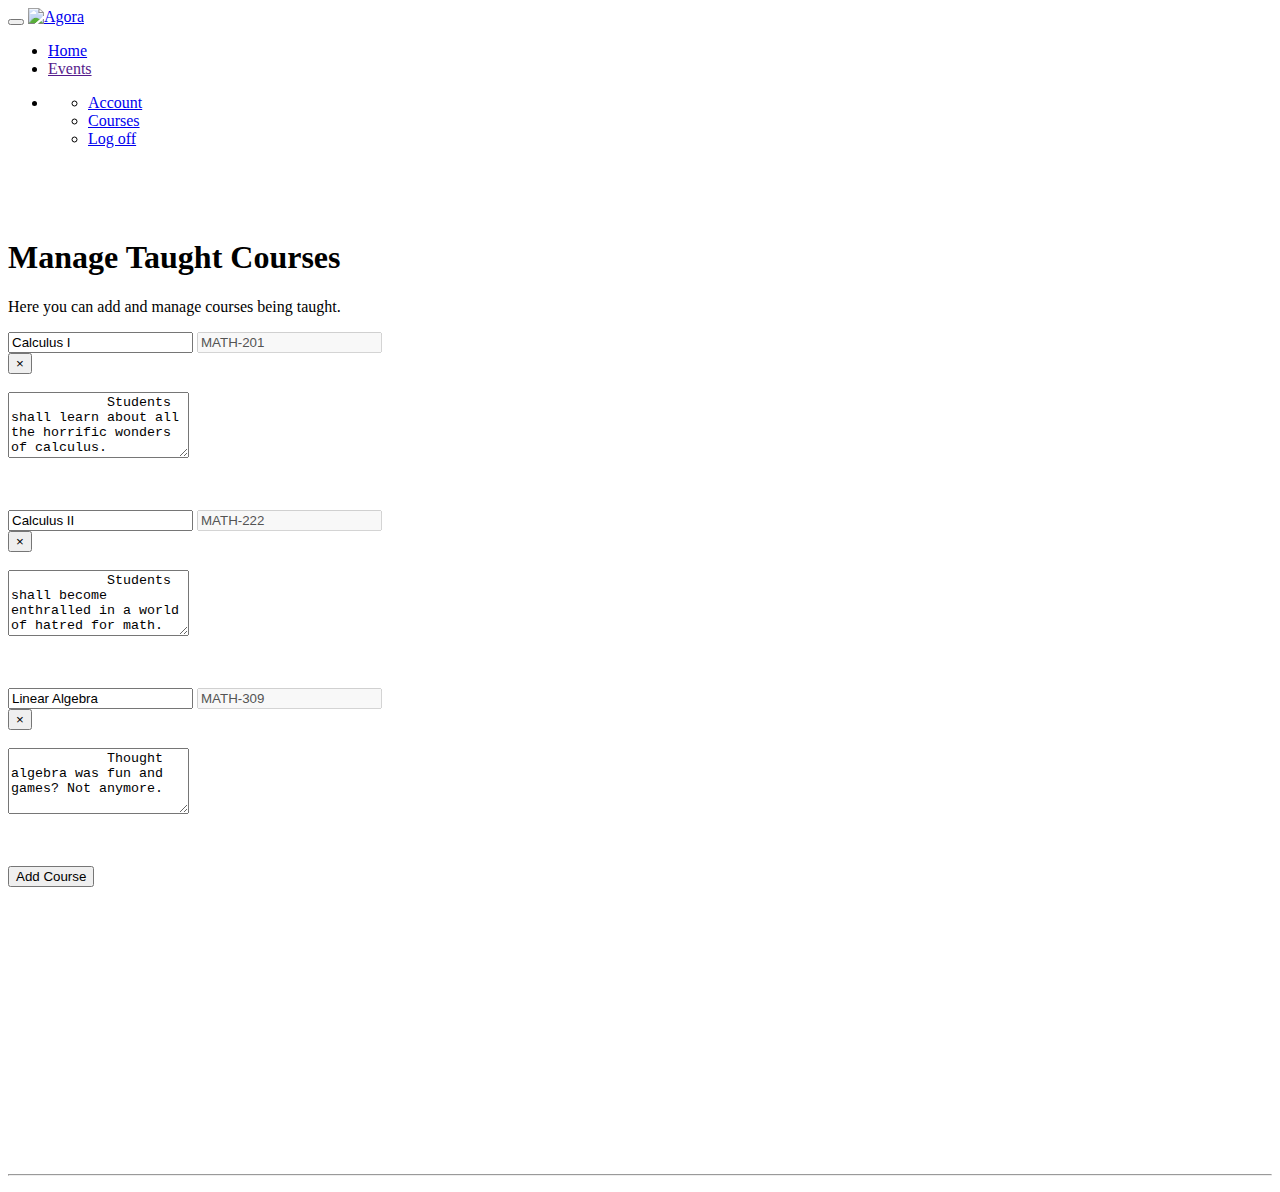
==== src/create-assignment.html @ 6e7a8fca "Added a page and changed some redirects" ====
<!DOCTYPE html>
<html lang="en" manifest="cache.manifest">
    <head>
        <meta charset="utf-8">
        <title>Eager Academy | Manage Taught Courses</title>
        <meta name="viewport" content="width=device-width, initial-scale=1.0">
        <link rel="shortcut icon" href="img/title_logo.png" type="image/x-icon">
        <link href="css/_layout.css" rel="stylesheet"/>

    </head>
    <body>
        <div class="navbar navbar-default navbar-fixed-top">
          <div class="container-fluid">
            <div class="navbar-header">
              <button type="button" class="navbar-toggle" data-toggle="collapse" data-target=".navbar-collapse">
                <span class="icon-bar"></span>
                <span class="icon-bar"></span>
                <span class="icon-bar"></span>
              </button>
              <a class="navbar-brand" href="index.html"><img src="img/EA_Logo.jpg" alt="Agora" style="margin-top: -8px; max-height: 160%"/></a>
            </div>
            <div class="navbar-collapse collapse" >
              <ul id="topnavsection" class="nav navbar-nav">
                   <li id="navImport"><a href="teacher-home.html">Home</a></li>
                   <li id="navOrder"><a href="">Events</a></li>
                   <!--
                        TODO: Remove comments when contact page is done
                        <li id="navOrder"><a href="/">Contact</a></li>
                   -->
              </ul>
              <ul class="nav navbar-nav navbar-right">
                    <li class="dropdown" style="z-index: 10">
                        <a href="#" class="dropdown-toggle" data-toggle="dropdown"><span class="glyphicon glyphicon-cog" /><b class="caret"></b></a>
                        <ul class="dropdown-menu" style="z-index: 10">
                            <li class = "main-nav-link"><a href="teacher-edit-info.html">Account</a></li>
                            <li class = "main-nav-link"><a href="create-course.html">Courses</a></li>

                            <li class = "main-nav-link">
<form action="/Account/LogOff" id="logoutForm" method="post"><input name="__RequestVerificationToken" type="hidden" value="8Z2kOh0R0gFDHCk6X4Al5dKGqpZcuBkKvWhvJWmH9p8VNojZ1TytuQ5IaldoRN309V4i8SCfYJAvnlukRyceFfv_tfCMX9oESuA4Zz8_Md0lrVkACgU_YDyYq8VRSlDWQgccVlabnpZnsYs7icd9dJFfQu5EQW7pD1sqranDisk1" />                                    <a class="logout" href="login.html">Log off</a>
</form>                           </li>
                        </ul>
                    </li>
              </ul>

            </div><!--/.nav-collapse -->
          </div>
        </div>



<!--div class="navbar navbar-inverse navbar-fixed-top" style="top:45px; z-index: 1" >
  <div class="container" style="padding-left: 80px;">
      <div class="navbar-header">
      </div>
      <div class="navbar-collapse collapse">
        <ul id="auxnavsection" class="nav navbar-nav">
          <li id="navInfo"><a href="manage_info.html">Account</a></li>
          <li id="navStores"><a href="import_store.html">Restaurants</a></li>
        </ul>
      </div>
  </div>
</div-->
<br /><br /><br />




        <div class="container">








    <div class="row text-header">
        <div class="col-lg-4">
            <h1>Manage Taught Courses</h1>
        </div>
        <div class="col-lg-8">
         <!--   <div class="alert alert-dismissable alert-info"> -->
          <p>  Here you can add and manage courses being taught.</p>
           <!--    </div> -->
        </div>
    </div>

    <div class="row">


    <div id="divStoreEdit" class="col-lg-6" >
      <input id="StoreKey" name="StoreKey" type="hidden" value="af3ed0ad8cf6" />
      <div class="well">
        <div class="row">
          <div class="col-lg-8">
            <span>
                <!-- <label for="Name_Name">Name</label> -->
                <input class="form-control" data-val="true" data-val-required="The Name field is required." id="CourseName" name="Course Name" placeholder="CourseName" type="text" value="Calculus I" />
                <input class="form-control" data-val="true" disabled="true" data-val-required="The Course Id is required" id="CourseId" name="CourseId" placeholder="CourseId" type="text" value="MATH-201" />
            </span>
          </div>
            <div class="col-lg-1 col-lg-offset-3">
                <button name="DeleteStore" type="submit" class="close" title="Delete" style="color: #000000">×</button>
            </div>
        </div>
            <br />
        <div class="row">
          <div class="col-lg-12" style="height: 100px">
            <span>
                <textarea class="form-control" cols="20" id="Description" name="Description" placeholder="Description" rows="4">
            Students shall learn about all the horrific wonders of calculus. </textarea>
            </span>
          </div>
        </div>
            <br />
        </div>
    </div>
    

    
    <div id="divStoreEdit" class="col-lg-6" >
      <input id="StoreKey" name="StoreKey" type="hidden" value="54453c9c5050" />
      <div class="well">
        <div class="row">
          <div class="col-lg-8">
            <span>
                <!-- <label for="Name_Name">Name</label> -->
                <input class="form-control" data-val="true" data-val-required="The Name field is required." id="CourseName" name="Course Name" placeholder="CourseName" type="text" value="Calculus II" />
                <input class="form-control" data-val="true" disabled="true" data-val-required="The Course Id is required." id="CourseId" name="CourseId" placeholder="CourseId" type="text" value="MATH-222" />
            </span>
          </div>
          <div class="col-lg-1 col-lg-offset-3">
              <button name="DeleteStore" type="submit" class="close" title="Delete" style="color: #000000">×</button>
          </div>
        </div>
            <br />
        <div class="row">
          <div class="col-lg-12" style="height: 100px">
            <span>
                <textarea class="form-control" cols="20" id="Description" name="Description" placeholder="Description" rows="4">
            Students shall become enthralled in a world of hatred for math.</textarea>
            </span>
          </div>
        </div>
            <br />
        </div>
    </div>

          
           </div>
            <div class="row">


    <div id="divStoreEdit" class="col-lg-6" >
      <input id="StoreKey" name="StoreKey" type="hidden" value="66244d499503" />
      <div class="well">
        <div class="row">
          <div class="col-lg-8">
            <span>
                <!-- <label for="Name_Name">Name</label> -->
                <input class="form-control" data-val="true" data-val-required="The Name field is required." id="CourseName" name="CourseName" placeholder="Course Name" type="text" value="Linear Algebra" />
                <input class="form-control" data-val="true" disabled="true" data-val-required="The Course Id is required." id="CourseId" name="CourseId" placeholder="CourseId" type="text" value="MATH-309" />
            </span>
          </div>
          <div class="col-lg-1 col-lg-offset-3">
              <button name="DeleteStore" type="submit" class="close" title="Delete" style="color: #000000">×</button>
          </div>
        </div>
            <br />
        <div class="row">
          <div class="col-lg-12" style="height: 100px">
            <span>
                <textarea class="form-control" cols="20" id="Description" name="Description" placeholder="Description" rows="4">
            Thought algebra was fun and games? Not anymore.</textarea>
            </span>
          </div>
        </div>
          <br />
        </div>
    </div>
    </div>
    
    
        <div class="row">
          <div class="col-lg-6" style="height: 300px">
<!--form action="_import_new_static.html" method="post"-->
            <input data-val="true" data-val-required="The Boolean field is required." id="HideHelp" name="HideHelp" type="hidden" value="false" />
              <a class="btn btn-primary" href=""><input id="btnAddStore" type="submit" class="btn btn-primary" value="Add Course" /></a>
<!--/form-->
          </div>
        </div>

            <hr>
            <footer>
                <p></p>
            </footer>

        </div>

         <script src="js/nav_cog.js"></script>
         <script src="js/_nav.js"></script>


        <script type="text/javascript">
            // Update the navigation bar(s) based on route
            $(document).ready(function () {
                var controllerName = 'Business';
                var actionName = 'ManageStores';
                updateNavBars(controllerName, actionName);

                $('.validation-summary-errors').addClass('alert alert-dismissable alert-danger');
                if (!$(".validation-summary-errors").has("button").length) {
                    $('.validation-summary-errors').prepend('<button type="button" class="close" data-dismiss="alert">×</button>');
                }
            });

            $("form").each(function () {
                var $this = $(this);
                $this.submit(function () {
                    // If invalid change the validation summary to bootstrap style
                    if (!$this.valid()) {
                        $('.validation-summary-errors').addClass('alert alert-dismissable alert-danger');
                        if (!$(".validation-summary-errors").has("button").length) {
                            $('.validation-summary-errors').prepend('<button type="button" class="close" data-dismiss="alert">×</button>');
                        }
                        window.scrollTo(0, 0);
                        return false;
                    }
                });
            });


        </script>

    <script type="text/javascript">

    var STORES = [["Aladdin's Natural Eatery","Aladdin's Natural Eatery uses only the freshest and finest ingredients in the preparation of our dishes. ","af3ed0ad8cf6"],
                  ["Carrabba's Italian Grill","Carrabba's Italian Grill provides a diverse menu of Italian cuisine in a lovely family setting.","54453c9c5050"],
                  ["Olive Garden","Italian cuisine presented in a casual atmosphere.","66244d499503"],
                  ["Outback Steakhouse","Australian-themed American casual dinning.","055a4ef1ca4e"]
                  ];

        function updateStoreName(storeKey,name){
          var action = $('#divStoreEdit').text();

          for(var i=0;i<STORES.length;i++){
            if(STORES[i][2] == storeKey){
              STORES[i][0] = name;
            }
          }
        }
        /*ONLINE
        function updateStoreName(storeKey, name) {
            var action = '/Business/UpdateStoreName';
            var data = {storeKey: storeKey, name: name};
            $.ajax({
                url: action,
                type: 'POST',
                data: JSON.stringify(data),
                contentType: 'application/json; charset=utf-8',
                dataType: 'json'
            });
        }*/

        function updateStoreDescription(storeKey, description) {
            var action = '/Business/UpdateStoreDescription';
            var data = { storeKey: storeKey, description: description };
            $.ajax({
                url: action,
                type: 'POST',
                data: JSON.stringify(data),
                contentType: 'application/json; charset=utf-8',
                dataType: 'json'
            });
        }

        function updateVendorClickHandler(link) {
            var storeKey = link.parents('div[id=divStoreEdit]').children('input[id=StoreKey]').val();
            var vendorKey = link.prev().val();
            var newStatus = !(link.hasClass('active'));
            updateVendorStatus(storeKey, vendorKey, newStatus, link);
        }

        function updateVendorStatus(storeKey, vendorKey, status, vendorLink) {
            var action = '/Business/UpdateVendorStatus';
            var data = { storeKey: storeKey, vendorKey: vendorKey, active: status };
            $.ajax({
                url: action,
                type: 'POST',
                data: JSON.stringify(data),
                contentType: 'application/json; charset=utf-8',
                dataType: 'json',
                success: function (result) {
                    // Update the highlighting to reflect enabled/disabled
                    if (result.success) {
                        if (status) {
                            vendorLink.addClass('active');
                        }
                        else {
                            vendorLink.removeClass('active');
                        }
                    }
                }
            });
        }

        function addVendorToStore(storeKey, vendorKey, vendorName, addSelect, storeVendors) {
            var action = '/Business/AddVendorToStore';
            var data = { storeKey: storeKey, vendorKey: vendorKey };
            $.ajax({
                url: action,
                type: 'POST',
                data: JSON.stringify(data),
                contentType: 'application/json; charset=utf-8',
                dataType: 'json',
                success: function (result) {
                    if (result.success) {
                        //  Add the vendor to the list of vendors and set it to active.
                        var hiddenVendorID = $("<input type='hidden' value='" + vendorKey + "' name='VendorKey' />");
                        var vendorActiveLink = $("<a href='javascript:;' class='list-group-item active' name='ActivateVendor'>" + vendorName + "</a>");
                        storeVendors.append(hiddenVendorID);
                        vendorActiveLink.click(function () {
                            updateVendorClickHandler($(this));
                        }).appendTo(storeVendors);

                        // Remove the vendor from add and set index to default
                        addSelect.find("option[value=" + vendorKey + "]").remove();
                        addSelect.val('');
                    }
                }
            });
        }

        //CREAT DELETE STORE FX
        function deleteStore(storeKey) {
            var action = '/Business/DeleteStore';
            var data = { storeKey: storeKey };
            $.post(action, data, function () {
                var url = window.location.href;
                if(hideHelp && url.indexOf("?hideHelp") == -1)
                {
                    url += '?hideHelp=true';
                }
                window.location.href = url;
                // location.reload();
            });
        }

        var hideHelp = false;
        $(document).ready(function () {
            // Initialize the handlers
            $('input[name=Name]').change(function () {
                var input = $(this);
                var storeKey = input.parents('div[id=divStoreEdit]').children('input[id=StoreKey]').val();
                var newName = input.val();
                if (/^\s*$/.test(newName)) {
                    // Contains only whitespace indicate error
                    input.parent('span').addClass('has-error');
                    input.attr('placeholder', 'Store Name (required)');
                }
                else {
                    // Contains a value, so update it
                    updateStoreName(storeKey, newName);
                    input.attr('placeholder', 'Store Name');
                }
            });

            $('textarea[name=Description]').change(function () {
                var storeKey = $(this).parents('div[id=divStoreEdit]').children('input[id=StoreKey]').val();
                var newDescription = $(this).val();
                updateStoreDescription(storeKey, newDescription);
            });

            $('a[name=ActivateVendor]').click(function () {
                updateVendorClickHandler($(this));
            });
            /*
            $('select[name=VendorAdd]').change(function () {
                var vendorKey = $(this).val();
                if (vendorKey != '') {
                    var vendorName = $(this).children("option:selected").text();
                    var storeInfo = $(this).parents('div[id=divStoreEdit]');
                    var storeKey = storeInfo.children('input[id=StoreKey]').val();
                    var storeVendorsGroup = storeInfo.find('.list-group');
                    addVendorToStore(storeKey, vendorKey, vendorName, $(this), storeVendorsGroup);
                }
            });*/


            $('button[name=DeleteStore]').click(function () {
                var storeInfo = $(this).parents('div[id=divStoreEdit]');
                var storeKey = storeInfo.children('input[id=StoreKey]').val();
                var storeName = storeInfo.find('input[name=Name]').val();
                bootbox.confirm("Are you sure you want to delete " + storeName + "? This action"
                                 + " cannot be reversed and will remove all pricing information uploaded"
                                 + " to this store.",
                    function (result) {
                        if (result) {
                            deleteStore(storeKey);
                        }
                });
            });

            $('#btnHideHelp').click(function () {
                hideHelp = true;
                $('input[name=HideHelp]').val(true);
            });

            $('#btnAddStore').click(function() {


            })
        });
    </script>


    </body>
</html>
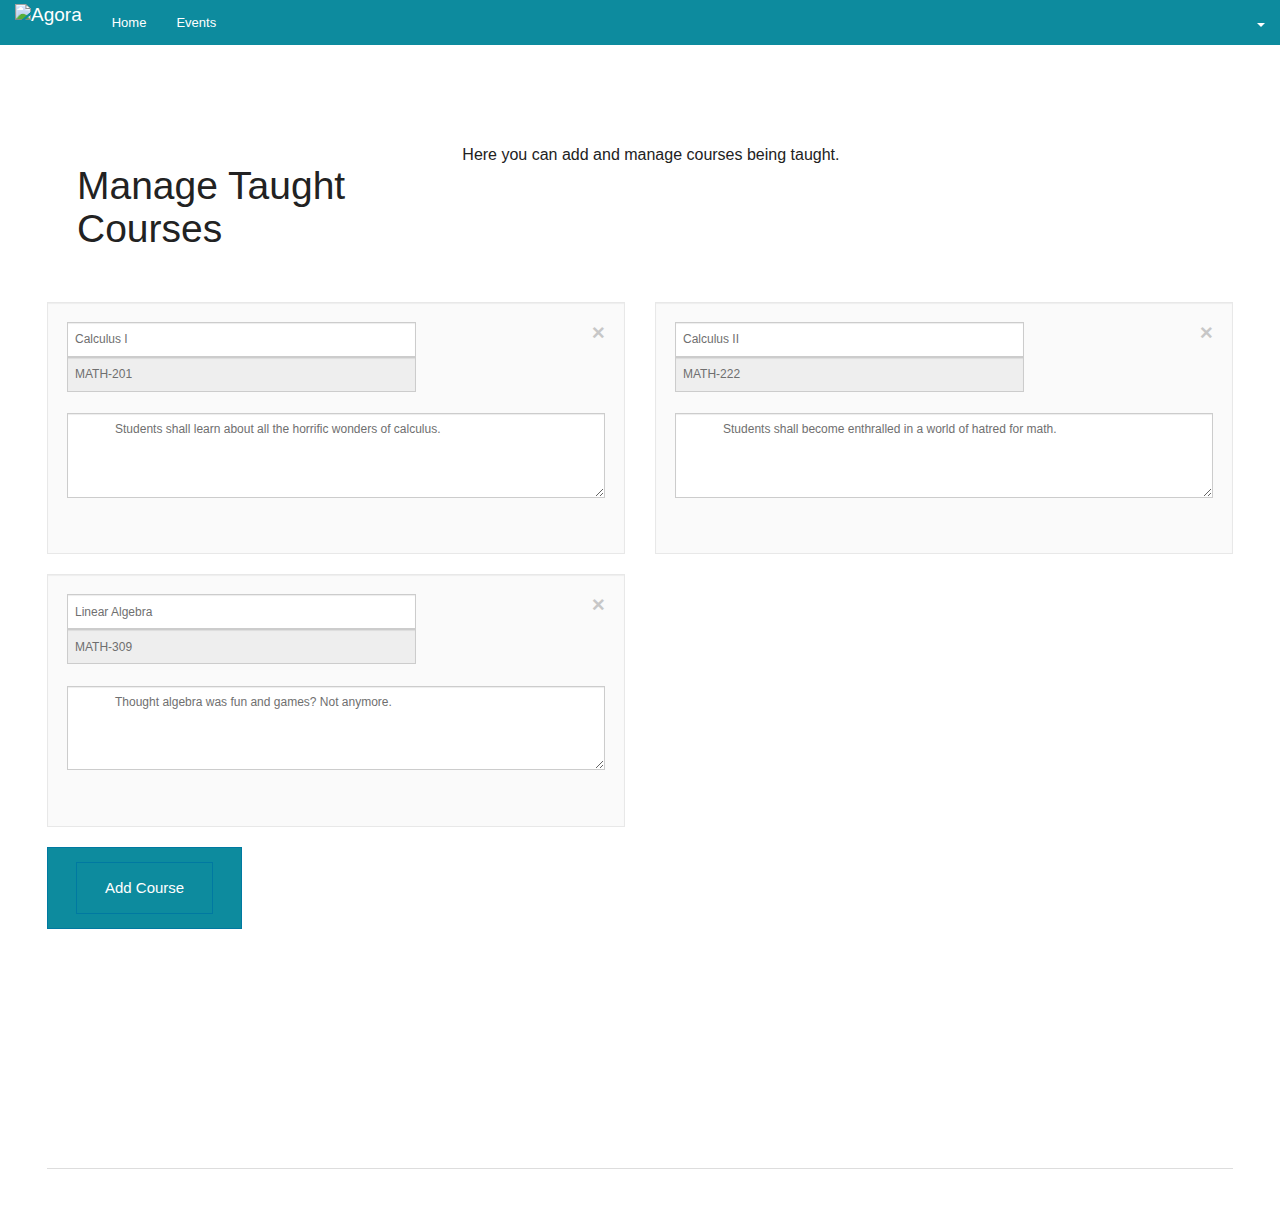
==== commit 7a493dfb: "Student - Add a Class/Course" ====
--- a/src/create-assignment.html
+++ b/src/create-assignment.html
@@ -17,7 +17,8 @@
                 <span class="icon-bar"></span>
                 <span class="icon-bar"></span>
               </button>
-              <a class="navbar-brand" href="index.html"><img src="img/EA_Logo.jpg" alt="Agora" style="margin-top: -8px; max-height: 160%"/></a>
+                <a class="navbar-brand" href="index.html"><img src="img/EA_Logo.png" alt="Agora"
+                                                               style="margin-top: -8px; max-height: 160%"/></a>
             </div>
             <div class="navbar-collapse collapse" >
               <ul id="topnavsection" class="nav navbar-nav">
--- a/src/css/_layout.css
+++ b/src/css/_layout.css
@@ -0,0 +1,13818 @@
+/* Minification failed. Returning unminified contents.
+(6,1): run-time error CSS1019: Unexpected token, found '@import'
+(6,9): run-time error CSS1019: Unexpected token, found 'url("//fonts.googleapis.com/css?family=Open+Sans:300italic,400italic,700italic,400,300,700")'
+(6,101): run-time error CSS1019: Unexpected token, found ';'
+(12,73315): run-time error CSS1019: Unexpected token, found '@-webkit-keyframes'
+(12,73359): run-time error CSS1035: Expected colon, found '{'
+(12,73415): run-time error CSS1019: Unexpected token, found '@keyframes'
+(12,73451): run-time error CSS1035: Expected colon, found '{'
+ */
+/*!
+ * Bootstrap v3.3.2 (http://getbootstrap.com)
+ * Copyright 2011-2015 Twitter, Inc.
+ * Licensed under MIT (https://github.com/twbs/bootstrap/blob/master/LICENSE)
+ *//*! normalize.css v3.0.2 | MIT License | git.io/normalize */
+html {
+    font-family: sans-serif;
+    -webkit-text-size-adjust: 100%;
+    -ms-text-size-adjust: 100%
+}
+
+body {
+    margin: 0
+}
+
+article, aside, details, figcaption, figure, footer, header, hgroup, main, menu, nav, section, summary {
+    display: block
+}
+
+audio, canvas, progress, video {
+    display: inline-block;
+    vertical-align: baseline
+}
+
+audio:not([controls]) {
+    display: none;
+    height: 0
+}
+
+[hidden], template {
+    display: none
+}
+
+a {
+    background-color: transparent
+}
+
+a:active, a:hover {
+    outline: 0
+}
+
+abbr[title] {
+    border-bottom: 1px dotted
+}
+
+b, strong {
+    font-weight: 700
+}
+
+dfn {
+    font-style: italic
+}
+
+h1 {
+    margin: .67em 0;
+    font-size: 2em
+}
+
+mark {
+    color: #000;
+    background: #ff0
+}
+
+small {
+    font-size: 80%
+}
+
+sub, sup {
+    position: relative;
+    font-size: 75%;
+    line-height: 0;
+    vertical-align: baseline
+}
+
+sup {
+    top: -.5em
+}
+
+sub {
+    bottom: -.25em
+}
+
+img {
+    border: 0
+}
+
+svg:not(:root) {
+    overflow: hidden
+}
+
+figure {
+    margin: 1em 40px
+}
+
+hr {
+    height: 0;
+    -webkit-box-sizing: content-box;
+    -moz-box-sizing: content-box;
+    box-sizing: content-box
+}
+
+pre {
+    overflow: auto
+}
+
+code, kbd, pre, samp {
+    font-family: monospace, monospace;
+    font-size: 1em
+}
+
+button, input, optgroup, select, textarea {
+    margin: 0;
+    font: inherit;
+    color: inherit
+}
+
+button {
+    overflow: visible
+}
+
+button, select {
+    text-transform: none
+}
+
+button, html input[type=button], input[type=reset], input[type=submit] {
+    -webkit-appearance: button;
+    cursor: pointer
+}
+
+button[disabled], html input[disabled] {
+    cursor: default
+}
+
+button::-moz-focus-inner, input::-moz-focus-inner {
+    padding: 0;
+    border: 0
+}
+
+input {
+    line-height: normal
+}
+
+input[type=checkbox], input[type=radio] {
+    -webkit-box-sizing: border-box;
+    -moz-box-sizing: border-box;
+    box-sizing: border-box;
+    padding: 0
+}
+
+input[type=number]::-webkit-inner-spin-button, input[type=number]::-webkit-outer-spin-button {
+    height: auto
+}
+
+input[type=search] {
+    -webkit-box-sizing: content-box;
+    -moz-box-sizing: content-box;
+    box-sizing: content-box;
+    -webkit-appearance: textfield
+}
+
+input[type=search]::-webkit-search-cancel-button, input[type=search]::-webkit-search-decoration {
+    -webkit-appearance: none
+}
+
+fieldset {
+    padding: .35em .625em .75em;
+    margin: 0 2px;
+    border: 1px solid silver
+}
+
+legend {
+    padding: 0;
+    border: 0
+}
+
+textarea {
+    overflow: auto
+}
+
+optgroup {
+    font-weight: 700
+}
+
+table {
+    border-spacing: 0;
+    border-collapse: collapse
+}
+
+td, th {
+    padding: 0
+}
+
+/*! Source: https://github.com/h5bp/html5-boilerplate/blob/master/src/css/main.css */
+@media print {
+    *, :after, :before {
+        color: #000 !important;
+        text-shadow: none !important;
+        background: 0 0 !important;
+        -webkit-box-shadow: none !important;
+        box-shadow: none !important
+    }
+
+    a, a:visited {
+        text-decoration: underline
+    }
+
+    a[href]:after {
+        content: " (" attr(href) ")"
+    }
+
+    abbr[title]:after {
+        content: " (" attr(title) ")"
+    }
+
+    a[href^="javascript:"]:after, a[href^="#"]:after {
+        content: ""
+    }
+
+    blockquote, pre {
+        border: 1px solid #999;
+        page-break-inside: avoid
+    }
+
+    thead {
+        display: table-header-group
+    }
+
+    img, tr {
+        page-break-inside: avoid
+    }
+
+    img {
+        max-width: 100% !important
+    }
+
+    h2, h3, p {
+        orphans: 3;
+        widows: 3
+    }
+
+    h2, h3 {
+        page-break-after: avoid
+    }
+
+    select {
+        background: #fff !important
+    }
+
+    .navbar {
+        display: none
+    }
+
+    .btn > .caret, .dropup > .btn > .caret {
+        border-top-color: #000 !important
+    }
+
+    .label {
+        border: 1px solid #000
+    }
+
+    .table {
+        border-collapse: collapse !important
+    }
+
+    .table td, .table th {
+        background-color: #fff !important
+    }
+
+    .table-bordered td, .table-bordered th {
+        border: 1px solid #ddd !important
+    }
+}
+
+@font-face {
+    font-family: 'Glyphicons Halflings';
+    src: url(../fonts/glyphicons-halflings-regular.eot);
+    src: url(../fonts/glyphicons-halflings-regular.eot?#iefix) format('embedded-opentype'), url(../fonts/glyphicons-halflings-regular.woff2) format('woff2'), url(../fonts/glyphicons-halflings-regular.woff) format('woff'), url(../fonts/glyphicons-halflings-regular.ttf) format('truetype'), url(../fonts/glyphicons-halflings-regular.svg#glyphicons_halflingsregular) format('svg')
+}
+
+.glyphicon {
+    position: relative;
+    top: 1px;
+    display: inline-block;
+    font-family: 'Glyphicons Halflings';
+    font-style: normal;
+    font-weight: 400;
+    line-height: 1;
+    -webkit-font-smoothing: antialiased;
+    -moz-osx-font-smoothing: grayscale
+}
+
+.glyphicon-asterisk:before {
+    content: "\2a"
+}
+
+.glyphicon-plus:before {
+    content: "\2b"
+}
+
+.glyphicon-eur:before, .glyphicon-euro:before {
+    content: "\20ac"
+}
+
+.glyphicon-minus:before {
+    content: "\2212"
+}
+
+.glyphicon-cloud:before {
+    content: "\2601"
+}
+
+.glyphicon-envelope:before {
+    content: "\2709"
+}
+
+.glyphicon-pencil:before {
+    content: "\270f"
+}
+
+.glyphicon-glass:before {
+    content: "\e001"
+}
+
+.glyphicon-music:before {
+    content: "\e002"
+}
+
+.glyphicon-search:before {
+    content: "\e003"
+}
+
+.glyphicon-heart:before {
+    content: "\e005"
+}
+
+.glyphicon-star:before {
+    content: "\e006"
+}
+
+.glyphicon-star-empty:before {
+    content: "\e007"
+}
+
+.glyphicon-user:before {
+    content: "\e008"
+}
+
+.glyphicon-film:before {
+    content: "\e009"
+}
+
+.glyphicon-th-large:before {
+    content: "\e010"
+}
+
+.glyphicon-th:before {
+    content: "\e011"
+}
+
+.glyphicon-th-list:before {
+    content: "\e012"
+}
+
+.glyphicon-ok:before {
+    content: "\e013"
+}
+
+.glyphicon-remove:before {
+    content: "\e014"
+}
+
+.glyphicon-zoom-in:before {
+    content: "\e015"
+}
+
+.glyphicon-zoom-out:before {
+    content: "\e016"
+}
+
+.glyphicon-off:before {
+    content: "\e017"
+}
+
+.glyphicon-signal:before {
+    content: "\e018"
+}
+
+.glyphicon-cog:before {
+    content: "\e019"
+}
+
+.glyphicon-trash:before {
+    content: "\e020"
+}
+
+.glyphicon-home:before {
+    content: "\e021"
+}
+
+.glyphicon-file:before {
+    content: "\e022"
+}
+
+.glyphicon-time:before {
+    content: "\e023"
+}
+
+.glyphicon-road:before {
+    content: "\e024"
+}
+
+.glyphicon-download-alt:before {
+    content: "\e025"
+}
+
+.glyphicon-download:before {
+    content: "\e026"
+}
+
+.glyphicon-upload:before {
+    content: "\e027"
+}
+
+.glyphicon-inbox:before {
+    content: "\e028"
+}
+
+.glyphicon-play-circle:before {
+    content: "\e029"
+}
+
+.glyphicon-repeat:before {
+    content: "\e030"
+}
+
+.glyphicon-refresh:before {
+    content: "\e031"
+}
+
+.glyphicon-list-alt:before {
+    content: "\e032"
+}
+
+.glyphicon-lock:before {
+    content: "\e033"
+}
+
+.glyphicon-flag:before {
+    content: "\e034"
+}
+
+.glyphicon-headphones:before {
+    content: "\e035"
+}
+
+.glyphicon-volume-off:before {
+    content: "\e036"
+}
+
+.glyphicon-volume-down:before {
+    content: "\e037"
+}
+
+.glyphicon-volume-up:before {
+    content: "\e038"
+}
+
+.glyphicon-qrcode:before {
+    content: "\e039"
+}
+
+.glyphicon-barcode:before {
+    content: "\e040"
+}
+
+.glyphicon-tag:before {
+    content: "\e041"
+}
+
+.glyphicon-tags:before {
+    content: "\e042"
+}
+
+.glyphicon-book:before {
+    content: "\e043"
+}
+
+.glyphicon-bookmark:before {
+    content: "\e044"
+}
+
+.glyphicon-print:before {
+    content: "\e045"
+}
+
+.glyphicon-camera:before {
+    content: "\e046"
+}
+
+.glyphicon-font:before {
+    content: "\e047"
+}
+
+.glyphicon-bold:before {
+    content: "\e048"
+}
+
+.glyphicon-italic:before {
+    content: "\e049"
+}
+
+.glyphicon-text-height:before {
+    content: "\e050"
+}
+
+.glyphicon-text-width:before {
+    content: "\e051"
+}
+
+.glyphicon-align-left:before {
+    content: "\e052"
+}
+
+.glyphicon-align-center:before {
+    content: "\e053"
+}
+
+.glyphicon-align-right:before {
+    content: "\e054"
+}
+
+.glyphicon-align-justify:before {
+    content: "\e055"
+}
+
+.glyphicon-list:before {
+    content: "\e056"
+}
+
+.glyphicon-indent-left:before {
+    content: "\e057"
+}
+
+.glyphicon-indent-right:before {
+    content: "\e058"
+}
+
+.glyphicon-facetime-video:before {
+    content: "\e059"
+}
+
+.glyphicon-picture:before {
+    content: "\e060"
+}
+
+.glyphicon-map-marker:before {
+    content: "\e062"
+}
+
+.glyphicon-adjust:before {
+    content: "\e063"
+}
+
+.glyphicon-tint:before {
+    content: "\e064"
+}
+
+.glyphicon-edit:before {
+    content: "\e065"
+}
+
+.glyphicon-share:before {
+    content: "\e066"
+}
+
+.glyphicon-check:before {
+    content: "\e067"
+}
+
+.glyphicon-move:before {
+    content: "\e068"
+}
+
+.glyphicon-step-backward:before {
+    content: "\e069"
+}
+
+.glyphicon-fast-backward:before {
+    content: "\e070"
+}
+
+.glyphicon-backward:before {
+    content: "\e071"
+}
+
+.glyphicon-play:before {
+    content: "\e072"
+}
+
+.glyphicon-pause:before {
+    content: "\e073"
+}
+
+.glyphicon-stop:before {
+    content: "\e074"
+}
+
+.glyphicon-forward:before {
+    content: "\e075"
+}
+
+.glyphicon-fast-forward:before {
+    content: "\e076"
+}
+
+.glyphicon-step-forward:before {
+    content: "\e077"
+}
+
+.glyphicon-eject:before {
+    content: "\e078"
+}
+
+.glyphicon-chevron-left:before {
+    content: "\e079"
+}
+
+.glyphicon-chevron-right:before {
+    content: "\e080"
+}
+
+.glyphicon-plus-sign:before {
+    content: "\e081"
+}
+
+.glyphicon-minus-sign:before {
+    content: "\e082"
+}
+
+.glyphicon-remove-sign:before {
+    content: "\e083"
+}
+
+.glyphicon-ok-sign:before {
+    content: "\e084"
+}
+
+.glyphicon-question-sign:before {
+    content: "\e085"
+}
+
+.glyphicon-info-sign:before {
+    content: "\e086"
+}
+
+.glyphicon-screenshot:before {
+    content: "\e087"
+}
+
+.glyphicon-remove-circle:before {
+    content: "\e088"
+}
+
+.glyphicon-ok-circle:before {
+    content: "\e089"
+}
+
+.glyphicon-ban-circle:before {
+    content: "\e090"
+}
+
+.glyphicon-arrow-left:before {
+    content: "\e091"
+}
+
+.glyphicon-arrow-right:before {
+    content: "\e092"
+}
+
+.glyphicon-arrow-up:before {
+    content: "\e093"
+}
+
+.glyphicon-arrow-down:before {
+    content: "\e094"
+}
+
+.glyphicon-share-alt:before {
+    content: "\e095"
+}
+
+.glyphicon-resize-full:before {
+    content: "\e096"
+}
+
+.glyphicon-resize-small:before {
+    content: "\e097"
+}
+
+.glyphicon-exclamation-sign:before {
+    content: "\e101"
+}
+
+.glyphicon-gift:before {
+    content: "\e102"
+}
+
+.glyphicon-leaf:before {
+    content: "\e103"
+}
+
+.glyphicon-fire:before {
+    content: "\e104"
+}
+
+.glyphicon-eye-open:before {
+    content: "\e105"
+}
+
+.glyphicon-eye-close:before {
+    content: "\e106"
+}
+
+.glyphicon-warning-sign:before {
+    content: "\e107"
+}
+
+.glyphicon-plane:before {
+    content: "\e108"
+}
+
+.glyphicon-calendar:before {
+    content: "\e109"
+}
+
+.glyphicon-random:before {
+    content: "\e110"
+}
+
+.glyphicon-comment:before {
+    content: "\e111"
+}
+
+.glyphicon-magnet:before {
+    content: "\e112"
+}
+
+.glyphicon-chevron-up:before {
+    content: "\e113"
+}
+
+.glyphicon-chevron-down:before {
+    content: "\e114"
+}
+
+.glyphicon-retweet:before {
+    content: "\e115"
+}
+
+.glyphicon-shopping-cart:before {
+    content: "\e116"
+}
+
+.glyphicon-folder-close:before {
+    content: "\e117"
+}
+
+.glyphicon-folder-open:before {
+    content: "\e118"
+}
+
+.glyphicon-resize-vertical:before {
+    content: "\e119"
+}
+
+.glyphicon-resize-horizontal:before {
+    content: "\e120"
+}
+
+.glyphicon-hdd:before {
+    content: "\e121"
+}
+
+.glyphicon-bullhorn:before {
+    content: "\e122"
+}
+
+.glyphicon-bell:before {
+    content: "\e123"
+}
+
+.glyphicon-certificate:before {
+    content: "\e124"
+}
+
+.glyphicon-thumbs-up:before {
+    content: "\e125"
+}
+
+.glyphicon-thumbs-down:before {
+    content: "\e126"
+}
+
+.glyphicon-hand-right:before {
+    content: "\e127"
+}
+
+.glyphicon-hand-left:before {
+    content: "\e128"
+}
+
+.glyphicon-hand-up:before {
+    content: "\e129"
+}
+
+.glyphicon-hand-down:before {
+    content: "\e130"
+}
+
+.glyphicon-circle-arrow-right:before {
+    content: "\e131"
+}
+
+.glyphicon-circle-arrow-left:before {
+    content: "\e132"
+}
+
+.glyphicon-circle-arrow-up:before {
+    content: "\e133"
+}
+
+.glyphicon-circle-arrow-down:before {
+    content: "\e134"
+}
+
+.glyphicon-globe:before {
+    content: "\e135"
+}
+
+.glyphicon-wrench:before {
+    content: "\e136"
+}
+
+.glyphicon-tasks:before {
+    content: "\e137"
+}
+
+.glyphicon-filter:before {
+    content: "\e138"
+}
+
+.glyphicon-briefcase:before {
+    content: "\e139"
+}
+
+.glyphicon-fullscreen:before {
+    content: "\e140"
+}
+
+.glyphicon-dashboard:before {
+    content: "\e141"
+}
+
+.glyphicon-paperclip:before {
+    content: "\e142"
+}
+
+.glyphicon-heart-empty:before {
+    content: "\e143"
+}
+
+.glyphicon-link:before {
+    content: "\e144"
+}
+
+.glyphicon-phone:before {
+    content: "\e145"
+}
+
+.glyphicon-pushpin:before {
+    content: "\e146"
+}
+
+.glyphicon-usd:before {
+    content: "\e148"
+}
+
+.glyphicon-gbp:before {
+    content: "\e149"
+}
+
+.glyphicon-sort:before {
+    content: "\e150"
+}
+
+.glyphicon-sort-by-alphabet:before {
+    content: "\e151"
+}
+
+.glyphicon-sort-by-alphabet-alt:before {
+    content: "\e152"
+}
+
+.glyphicon-sort-by-order:before {
+    content: "\e153"
+}
+
+.glyphicon-sort-by-order-alt:before {
+    content: "\e154"
+}
+
+.glyphicon-sort-by-attributes:before {
+    content: "\e155"
+}
+
+.glyphicon-sort-by-attributes-alt:before {
+    content: "\e156"
+}
+
+.glyphicon-unchecked:before {
+    content: "\e157"
+}
+
+.glyphicon-expand:before {
+    content: "\e158"
+}
+
+.glyphicon-collapse-down:before {
+    content: "\e159"
+}
+
+.glyphicon-collapse-up:before {
+    content: "\e160"
+}
+
+.glyphicon-log-in:before {
+    content: "\e161"
+}
+
+.glyphicon-flash:before {
+    content: "\e162"
+}
+
+.glyphicon-log-out:before {
+    content: "\e163"
+}
+
+.glyphicon-new-window:before {
+    content: "\e164"
+}
+
+.glyphicon-record:before {
+    content: "\e165"
+}
+
+.glyphicon-save:before {
+    content: "\e166"
+}
+
+.glyphicon-open:before {
+    content: "\e167"
+}
+
+.glyphicon-saved:before {
+    content: "\e168"
+}
+
+.glyphicon-import:before {
+    content: "\e169"
+}
+
+.glyphicon-export:before {
+    content: "\e170"
+}
+
+.glyphicon-send:before {
+    content: "\e171"
+}
+
+.glyphicon-floppy-disk:before {
+    content: "\e172"
+}
+
+.glyphicon-floppy-saved:before {
+    content: "\e173"
+}
+
+.glyphicon-floppy-remove:before {
+    content: "\e174"
+}
+
+.glyphicon-floppy-save:before {
+    content: "\e175"
+}
+
+.glyphicon-floppy-open:before {
+    content: "\e176"
+}
+
+.glyphicon-credit-card:before {
+    content: "\e177"
+}
+
+.glyphicon-transfer:before {
+    content: "\e178"
+}
+
+.glyphicon-cutlery:before {
+    content: "\e179"
+}
+
+.glyphicon-header:before {
+    content: "\e180"
+}
+
+.glyphicon-compressed:before {
+    content: "\e181"
+}
+
+.glyphicon-earphone:before {
+    content: "\e182"
+}
+
+.glyphicon-phone-alt:before {
+    content: "\e183"
+}
+
+.glyphicon-tower:before {
+    content: "\e184"
+}
+
+.glyphicon-stats:before {
+    content: "\e185"
+}
+
+.glyphicon-sd-video:before {
+    content: "\e186"
+}
+
+.glyphicon-hd-video:before {
+    content: "\e187"
+}
+
+.glyphicon-subtitles:before {
+    content: "\e188"
+}
+
+.glyphicon-sound-stereo:before {
+    content: "\e189"
+}
+
+.glyphicon-sound-dolby:before {
+    content: "\e190"
+}
+
+.glyphicon-sound-5-1:before {
+    content: "\e191"
+}
+
+.glyphicon-sound-6-1:before {
+    content: "\e192"
+}
+
+.glyphicon-sound-7-1:before {
+    content: "\e193"
+}
+
+.glyphicon-copyright-mark:before {
+    content: "\e194"
+}
+
+.glyphicon-registration-mark:before {
+    content: "\e195"
+}
+
+.glyphicon-cloud-download:before {
+    content: "\e197"
+}
+
+.glyphicon-cloud-upload:before {
+    content: "\e198"
+}
+
+.glyphicon-tree-conifer:before {
+    content: "\e199"
+}
+
+.glyphicon-tree-deciduous:before {
+    content: "\e200"
+}
+
+.glyphicon-cd:before {
+    content: "\e201"
+}
+
+.glyphicon-save-file:before {
+    content: "\e202"
+}
+
+.glyphicon-open-file:before {
+    content: "\e203"
+}
+
+.glyphicon-level-up:before {
+    content: "\e204"
+}
+
+.glyphicon-copy:before {
+    content: "\e205"
+}
+
+.glyphicon-paste:before {
+    content: "\e206"
+}
+
+.glyphicon-alert:before {
+    content: "\e209"
+}
+
+.glyphicon-equalizer:before {
+    content: "\e210"
+}
+
+.glyphicon-king:before {
+    content: "\e211"
+}
+
+.glyphicon-queen:before {
+    content: "\e212"
+}
+
+.glyphicon-pawn:before {
+    content: "\e213"
+}
+
+.glyphicon-bishop:before {
+    content: "\e214"
+}
+
+.glyphicon-knight:before {
+    content: "\e215"
+}
+
+.glyphicon-baby-formula:before {
+    content: "\e216"
+}
+
+.glyphicon-tent:before {
+    content: "\26fa"
+}
+
+.glyphicon-blackboard:before {
+    content: "\e218"
+}
+
+.glyphicon-bed:before {
+    content: "\e219"
+}
+
+.glyphicon-apple:before {
+    content: "\f8ff"
+}
+
+.glyphicon-erase:before {
+    content: "\e221"
+}
+
+.glyphicon-hourglass:before {
+    content: "\231b"
+}
+
+.glyphicon-lamp:before {
+    content: "\e223"
+}
+
+.glyphicon-duplicate:before {
+    content: "\e224"
+}
+
+.glyphicon-piggy-bank:before {
+    content: "\e225"
+}
+
+.glyphicon-scissors:before {
+    content: "\e226"
+}
+
+.glyphicon-bitcoin:before {
+    content: "\e227"
+}
+
+.glyphicon-yen:before {
+    content: "\00a5"
+}
+
+.glyphicon-ruble:before {
+    content: "\20bd"
+}
+
+.glyphicon-scale:before {
+    content: "\e230"
+}
+
+.glyphicon-ice-lolly:before {
+    content: "\e231"
+}
+
+.glyphicon-ice-lolly-tasted:before {
+    content: "\e232"
+}
+
+.glyphicon-education:before {
+    content: "\e233"
+}
+
+.glyphicon-option-horizontal:before {
+    content: "\e234"
+}
+
+.glyphicon-option-vertical:before {
+    content: "\e235"
+}
+
+.glyphicon-menu-hamburger:before {
+    content: "\e236"
+}
+
+.glyphicon-modal-window:before {
+    content: "\e237"
+}
+
+.glyphicon-oil:before {
+    content: "\e238"
+}
+
+.glyphicon-grain:before {
+    content: "\e239"
+}
+
+.glyphicon-sunglasses:before {
+    content: "\e240"
+}
+
+.glyphicon-text-size:before {
+    content: "\e241"
+}
+
+.glyphicon-text-color:before {
+    content: "\e242"
+}
+
+.glyphicon-text-background:before {
+    content: "\e243"
+}
+
+.glyphicon-object-align-top:before {
+    content: "\e244"
+}
+
+.glyphicon-object-align-bottom:before {
+    content: "\e245"
+}
+
+.glyphicon-object-align-horizontal:before {
+    content: "\e246"
+}
+
+.glyphicon-object-align-left:before {
+    content: "\e247"
+}
+
+.glyphicon-object-align-vertical:before {
+    content: "\e248"
+}
+
+.glyphicon-object-align-right:before {
+    content: "\e249"
+}
+
+.glyphicon-triangle-right:before {
+    content: "\e250"
+}
+
+.glyphicon-triangle-left:before {
+    content: "\e251"
+}
+
+.glyphicon-triangle-bottom:before {
+    content: "\e252"
+}
+
+.glyphicon-triangle-top:before {
+    content: "\e253"
+}
+
+.glyphicon-console:before {
+    content: "\e254"
+}
+
+.glyphicon-superscript:before {
+    content: "\e255"
+}
+
+.glyphicon-subscript:before {
+    content: "\e256"
+}
+
+.glyphicon-menu-left:before {
+    content: "\e257"
+}
+
+.glyphicon-menu-right:before {
+    content: "\e258"
+}
+
+.glyphicon-menu-down:before {
+    content: "\e259"
+}
+
+.glyphicon-menu-up:before {
+    content: "\e260"
+}
+
+* {
+    -webkit-box-sizing: border-box;
+    -moz-box-sizing: border-box;
+    box-sizing: border-box
+}
+
+:after, :before {
+    -webkit-box-sizing: border-box;
+    -moz-box-sizing: border-box;
+    box-sizing: border-box
+}
+
+html {
+    font-size: 10px;
+    -webkit-tap-highlight-color: rgba(0, 0, 0, 0)
+}
+
+body {
+    font-family: "Helvetica Neue", Helvetica, Arial, sans-serif;
+    font-size: 14px;
+    line-height: 1.42857143;
+    color: #333;
+    background-color: #fff
+}
+
+button, input, select, textarea {
+    font-family: inherit;
+    font-size: inherit;
+    line-height: inherit
+}
+
+a {
+    color: #337ab7;
+    text-decoration: none
+}
+
+a:focus, a:hover {
+    color: #23527c;
+    text-decoration: underline
+}
+
+a:focus {
+    outline: thin dotted;
+    outline: 5px auto -webkit-focus-ring-color;
+    outline-offset: -2px
+}
+
+figure {
+    margin: 0
+}
+
+img {
+    vertical-align: middle
+}
+
+.carousel-inner > .item > a > img, .carousel-inner > .item > img, .img-responsive, .thumbnail a > img, .thumbnail > img {
+    display: block;
+    max-width: 100%;
+    height: auto
+}
+
+.img-rounded {
+    border-radius: 6px
+}
+
+.img-thumbnail {
+    display: inline-block;
+    max-width: 100%;
+    height: auto;
+    padding: 4px;
+    line-height: 1.42857143;
+    background-color: #fff;
+    border: 1px solid #ddd;
+    border-radius: 4px;
+    -webkit-transition: all .2s ease-in-out;
+    -o-transition: all .2s ease-in-out;
+    transition: all .2s ease-in-out
+}
+
+.img-circle {
+    border-radius: 50%
+}
+
+hr {
+    margin-top: 20px;
+    margin-bottom: 20px;
+    border: 0;
+    border-top: 1px solid #eee
+}
+
+.sr-only {
+    position: absolute;
+    width: 1px;
+    height: 1px;
+    padding: 0;
+    margin: -1px;
+    overflow: hidden;
+    clip: rect(0, 0, 0, 0);
+    border: 0
+}
+
+.sr-only-focusable:active, .sr-only-focusable:focus {
+    position: static;
+    width: auto;
+    height: auto;
+    margin: 0;
+    overflow: visible;
+    clip: auto
+}
+
+.h1, .h2, .h3, .h4, .h5, .h6, h1, h2, h3, h4, h5, h6 {
+    font-family: inherit;
+    font-weight: 500;
+    line-height: 1.1;
+    color: inherit
+}
+
+.h1 .small, .h1 small, .h2 .small, .h2 small, .h3 .small, .h3 small, .h4 .small, .h4 small, .h5 .small, .h5 small, .h6 .small, .h6 small, h1 .small, h1 small, h2 .small, h2 small, h3 .small, h3 small, h4 .small, h4 small, h5 .small, h5 small, h6 .small, h6 small {
+    font-weight: 400;
+    line-height: 1;
+    color: #777
+}
+
+.h1, .h2, .h3, h1, h2, h3 {
+    margin-top: 20px;
+    margin-bottom: 10px
+}
+
+.h1 .small, .h1 small, .h2 .small, .h2 small, .h3 .small, .h3 small, h1 .small, h1 small, h2 .small, h2 small, h3 .small, h3 small {
+    font-size: 65%
+}
+
+.h4, .h5, .h6, h4, h5, h6 {
+    margin-top: 10px;
+    margin-bottom: 10px
+}
+
+.h4 .small, .h4 small, .h5 .small, .h5 small, .h6 .small, .h6 small, h4 .small, h4 small, h5 .small, h5 small, h6 .small, h6 small {
+    font-size: 75%
+}
+
+.h1, h1 {
+    font-size: 36px
+}
+
+.h2, h2 {
+    font-size: 30px
+}
+
+.h3, h3 {
+    font-size: 24px
+}
+
+.h4, h4 {
+    font-size: 18px
+}
+
+.h5, h5 {
+    font-size: 14px
+}
+
+.h6, h6 {
+    font-size: 12px
+}
+
+p {
+    margin: 0 0 10px
+}
+
+.lead {
+    margin-bottom: 20px;
+    font-size: 16px;
+    font-weight: 300;
+    line-height: 1.4
+}
+
+@media (min-width: 768px) {
+    .lead {
+        font-size: 21px
+    }
+}
+
+.small, small {
+    font-size: 85%
+}
+
+.mark, mark {
+    padding: .2em;
+    background-color: #fcf8e3
+}
+
+.text-left {
+    text-align: left
+}
+
+.text-right {
+    text-align: right
+}
+
+.text-center {
+    text-align: center
+}
+
+.text-justify {
+    text-align: justify
+}
+
+.text-nowrap {
+    white-space: nowrap
+}
+
+.text-lowercase {
+    text-transform: lowercase
+}
+
+.text-uppercase {
+    text-transform: uppercase
+}
+
+.text-capitalize {
+    text-transform: capitalize
+}
+
+.text-muted {
+    color: #777
+}
+
+.text-primary {
+    color: #337ab7
+}
+
+a.text-primary:hover {
+    color: #286090
+}
+
+.text-success {
+    color: #3c763d
+}
+
+a.text-success:hover {
+    color: #2b542c
+}
+
+.text-info {
+    color: #31708f
+}
+
+a.text-info:hover {
+    color: #245269
+}
+
+.text-warning {
+    color: #8a6d3b
+}
+
+a.text-warning:hover {
+    color: #66512c
+}
+
+.text-danger {
+    color: #a94442
+}
+
+a.text-danger:hover {
+    color: #843534
+}
+
+.bg-primary {
+    color: #fff;
+    background-color: #337ab7
+}
+
+a.bg-primary:hover {
+    background-color: #286090
+}
+
+.bg-success {
+    background-color: #dff0d8
+}
+
+a.bg-success:hover {
+    background-color: #c1e2b3
+}
+
+.bg-info {
+    background-color: #d9edf7
+}
+
+a.bg-info:hover {
+    background-color: #afd9ee
+}
+
+.bg-warning {
+    background-color: #fcf8e3
+}
+
+a.bg-warning:hover {
+    background-color: #f7ecb5
+}
+
+.bg-danger {
+    background-color: #f2dede
+}
+
+a.bg-danger:hover {
+    background-color: #e4b9b9
+}
+
+.page-header {
+    padding-bottom: 9px;
+    margin: 40px 0 20px;
+    border-bottom: 1px solid #eee
+}
+
+ol, ul {
+    margin-top: 0;
+    margin-bottom: 10px
+}
+
+ol ol, ol ul, ul ol, ul ul {
+    margin-bottom: 0
+}
+
+.list-unstyled {
+    padding-left: 0;
+    list-style: none
+}
+
+.list-inline {
+    padding-left: 0;
+    margin-left: -5px;
+    list-style: none
+}
+
+.list-inline > li {
+    display: inline-block;
+    padding-right: 5px;
+    padding-left: 5px
+}
+
+dl {
+    margin-top: 0;
+    margin-bottom: 20px
+}
+
+dd, dt {
+    line-height: 1.42857143
+}
+
+dt {
+    font-weight: 700
+}
+
+dd {
+    margin-left: 0
+}
+
+@media (min-width: 768px) {
+    .dl-horizontal dt {
+        float: left;
+        width: 160px;
+        overflow: hidden;
+        clear: left;
+        text-align: right;
+        text-overflow: ellipsis;
+        white-space: nowrap
+    }
+
+    .dl-horizontal dd {
+        margin-left: 180px
+    }
+}
+
+abbr[data-original-title], abbr[title] {
+    cursor: help;
+    border-bottom: 1px dotted #777
+}
+
+.initialism {
+    font-size: 90%;
+    text-transform: uppercase
+}
+
+blockquote {
+    padding: 10px 20px;
+    margin: 0 0 20px;
+    font-size: 17.5px;
+    border-left: 5px solid #eee
+}
+
+blockquote ol:last-child, blockquote p:last-child, blockquote ul:last-child {
+    margin-bottom: 0
+}
+
+blockquote .small, blockquote footer, blockquote small {
+    display: block;
+    font-size: 80%;
+    line-height: 1.42857143;
+    color: #777
+}
+
+blockquote .small:before, blockquote footer:before, blockquote small:before {
+    content: '\2014 \00A0'
+}
+
+.blockquote-reverse, blockquote.pull-right {
+    padding-right: 15px;
+    padding-left: 0;
+    text-align: right;
+    border-right: 5px solid #eee;
+    border-left: 0
+}
+
+.blockquote-reverse .small:before, .blockquote-reverse footer:before, .blockquote-reverse small:before, blockquote.pull-right .small:before, blockquote.pull-right footer:before, blockquote.pull-right small:before {
+    content: ''
+}
+
+.blockquote-reverse .small:after, .blockquote-reverse footer:after, .blockquote-reverse small:after, blockquote.pull-right .small:after, blockquote.pull-right footer:after, blockquote.pull-right small:after {
+    content: '\00A0 \2014'
+}
+
+address {
+    margin-bottom: 20px;
+    font-style: normal;
+    line-height: 1.42857143
+}
+
+code, kbd, pre, samp {
+    font-family: Menlo, Monaco, Consolas, "Courier New", monospace
+}
+
+code {
+    padding: 2px 4px;
+    font-size: 90%;
+    color: #c7254e;
+    background-color: #f9f2f4;
+    border-radius: 4px
+}
+
+kbd {
+    padding: 2px 4px;
+    font-size: 90%;
+    color: #fff;
+    background-color: #333;
+    border-radius: 3px;
+    -webkit-box-shadow: inset 0 -1px 0 rgba(0, 0, 0, .25);
+    box-shadow: inset 0 -1px 0 rgba(0, 0, 0, .25)
+}
+
+kbd kbd {
+    padding: 0;
+    font-size: 100%;
+    font-weight: 700;
+    -webkit-box-shadow: none;
+    box-shadow: none
+}
+
+pre {
+    display: block;
+    padding: 9.5px;
+    margin: 0 0 10px;
+    font-size: 13px;
+    line-height: 1.42857143;
+    color: #333;
+    word-break: break-all;
+    word-wrap: break-word;
+    background-color: #f5f5f5;
+    border: 1px solid #ccc;
+    border-radius: 4px
+}
+
+pre code {
+    padding: 0;
+    font-size: inherit;
+    color: inherit;
+    white-space: pre-wrap;
+    background-color: transparent;
+    border-radius: 0
+}
+
+.pre-scrollable {
+    max-height: 340px;
+    overflow-y: scroll
+}
+
+.container {
+    padding-right: 15px;
+    padding-left: 15px;
+    margin-right: auto;
+    margin-left: auto
+}
+
+@media (min-width: 768px) {
+    .container {
+        width: 750px
+    }
+}
+
+@media (min-width: 992px) {
+    .container {
+        width: 970px
+    }
+}
+
+@media (min-width: 1200px) {
+    .container {
+        width: 1170px
+    }
+}
+
+.container-fluid {
+    padding-right: 15px;
+    padding-left: 15px;
+    margin-right: auto;
+    margin-left: auto
+}
+
+.row {
+    margin-right: -15px;
+    margin-left: -15px
+}
+
+.col-lg-1, .col-lg-10, .col-lg-11, .col-lg-12, .col-lg-2, .col-lg-3, .col-lg-4, .col-lg-5, .col-lg-6, .col-lg-7, .col-lg-8, .col-lg-9, .col-md-1, .col-md-10, .col-md-11, .col-md-12, .col-md-2, .col-md-3, .col-md-4, .col-md-5, .col-md-6, .col-md-7, .col-md-8, .col-md-9, .col-sm-1, .col-sm-10, .col-sm-11, .col-sm-12, .col-sm-2, .col-sm-3, .col-sm-4, .col-sm-5, .col-sm-6, .col-sm-7, .col-sm-8, .col-sm-9, .col-xs-1, .col-xs-10, .col-xs-11, .col-xs-12, .col-xs-2, .col-xs-3, .col-xs-4, .col-xs-5, .col-xs-6, .col-xs-7, .col-xs-8, .col-xs-9 {
+    position: relative;
+    min-height: 1px;
+    padding-right: 15px;
+    padding-left: 15px
+}
+
+.col-xs-1, .col-xs-10, .col-xs-11, .col-xs-12, .col-xs-2, .col-xs-3, .col-xs-4, .col-xs-5, .col-xs-6, .col-xs-7, .col-xs-8, .col-xs-9 {
+    float: left
+}
+
+.col-xs-12 {
+    width: 100%
+}
+
+.col-xs-11 {
+    width: 91.66666667%
+}
+
+.col-xs-10 {
+    width: 83.33333333%
+}
+
+.col-xs-9 {
+    width: 75%
+}
+
+.col-xs-8 {
+    width: 66.66666667%
+}
+
+.col-xs-7 {
+    width: 58.33333333%
+}
+
+.col-xs-6 {
+    width: 50%
+}
+
+.col-xs-5 {
+    width: 41.66666667%
+}
+
+.col-xs-4 {
+    width: 33.33333333%
+}
+
+.col-xs-3 {
+    width: 25%
+}
+
+.col-xs-2 {
+    width: 16.66666667%
+}
+
+.col-xs-1 {
+    width: 8.33333333%
+}
+
+.col-xs-pull-12 {
+    right: 100%
+}
+
+.col-xs-pull-11 {
+    right: 91.66666667%
+}
+
+.col-xs-pull-10 {
+    right: 83.33333333%
+}
+
+.col-xs-pull-9 {
+    right: 75%
+}
+
+.col-xs-pull-8 {
+    right: 66.66666667%
+}
+
+.col-xs-pull-7 {
+    right: 58.33333333%
+}
+
+.col-xs-pull-6 {
+    right: 50%
+}
+
+.col-xs-pull-5 {
+    right: 41.66666667%
+}
+
+.col-xs-pull-4 {
+    right: 33.33333333%
+}
+
+.col-xs-pull-3 {
+    right: 25%
+}
+
+.col-xs-pull-2 {
+    right: 16.66666667%
+}
+
+.col-xs-pull-1 {
+    right: 8.33333333%
+}
+
+.col-xs-pull-0 {
+    right: auto
+}
+
+.col-xs-push-12 {
+    left: 100%
+}
+
+.col-xs-push-11 {
+    left: 91.66666667%
+}
+
+.col-xs-push-10 {
+    left: 83.33333333%
+}
+
+.col-xs-push-9 {
+    left: 75%
+}
+
+.col-xs-push-8 {
+    left: 66.66666667%
+}
+
+.col-xs-push-7 {
+    left: 58.33333333%
+}
+
+.col-xs-push-6 {
+    left: 50%
+}
+
+.col-xs-push-5 {
+    left: 41.66666667%
+}
+
+.col-xs-push-4 {
+    left: 33.33333333%
+}
+
+.col-xs-push-3 {
+    left: 25%
+}
+
+.col-xs-push-2 {
+    left: 16.66666667%
+}
+
+.col-xs-push-1 {
+    left: 8.33333333%
+}
+
+.col-xs-push-0 {
+    left: auto
+}
+
+.col-xs-offset-12 {
+    margin-left: 100%
+}
+
+.col-xs-offset-11 {
+    margin-left: 91.66666667%
+}
+
+.col-xs-offset-10 {
+    margin-left: 83.33333333%
+}
+
+.col-xs-offset-9 {
+    margin-left: 75%
+}
+
+.col-xs-offset-8 {
+    margin-left: 66.66666667%
+}
+
+.col-xs-offset-7 {
+    margin-left: 58.33333333%
+}
+
+.col-xs-offset-6 {
+    margin-left: 50%
+}
+
+.col-xs-offset-5 {
+    margin-left: 41.66666667%
+}
+
+.col-xs-offset-4 {
+    margin-left: 33.33333333%
+}
+
+.col-xs-offset-3 {
+    margin-left: 25%
+}
+
+.col-xs-offset-2 {
+    margin-left: 16.66666667%
+}
+
+.col-xs-offset-1 {
+    margin-left: 8.33333333%
+}
+
+.col-xs-offset-0 {
+    margin-left: 0
+}
+
+@media (min-width: 768px) {
+    .col-sm-1, .col-sm-10, .col-sm-11, .col-sm-12, .col-sm-2, .col-sm-3, .col-sm-4, .col-sm-5, .col-sm-6, .col-sm-7, .col-sm-8, .col-sm-9 {
+        float: left
+    }
+
+    .col-sm-12 {
+        width: 100%
+    }
+
+    .col-sm-11 {
+        width: 91.66666667%
+    }
+
+    .col-sm-10 {
+        width: 83.33333333%
+    }
+
+    .col-sm-9 {
+        width: 75%
+    }
+
+    .col-sm-8 {
+        width: 66.66666667%
+    }
+
+    .col-sm-7 {
+        width: 58.33333333%
+    }
+
+    .col-sm-6 {
+        width: 50%
+    }
+
+    .col-sm-5 {
+        width: 41.66666667%
+    }
+
+    .col-sm-4 {
+        width: 33.33333333%
+    }
+
+    .col-sm-3 {
+        width: 25%
+    }
+
+    .col-sm-2 {
+        width: 16.66666667%
+    }
+
+    .col-sm-1 {
+        width: 8.33333333%
+    }
+
+    .col-sm-pull-12 {
+        right: 100%
+    }
+
+    .col-sm-pull-11 {
+        right: 91.66666667%
+    }
+
+    .col-sm-pull-10 {
+        right: 83.33333333%
+    }
+
+    .col-sm-pull-9 {
+        right: 75%
+    }
+
+    .col-sm-pull-8 {
+        right: 66.66666667%
+    }
+
+    .col-sm-pull-7 {
+        right: 58.33333333%
+    }
+
+    .col-sm-pull-6 {
+        right: 50%
+    }
+
+    .col-sm-pull-5 {
+        right: 41.66666667%
+    }
+
+    .col-sm-pull-4 {
+        right: 33.33333333%
+    }
+
+    .col-sm-pull-3 {
+        right: 25%
+    }
+
+    .col-sm-pull-2 {
+        right: 16.66666667%
+    }
+
+    .col-sm-pull-1 {
+        right: 8.33333333%
+    }
+
+    .col-sm-pull-0 {
+        right: auto
+    }
+
+    .col-sm-push-12 {
+        left: 100%
+    }
+
+    .col-sm-push-11 {
+        left: 91.66666667%
+    }
+
+    .col-sm-push-10 {
+        left: 83.33333333%
+    }
+
+    .col-sm-push-9 {
+        left: 75%
+    }
+
+    .col-sm-push-8 {
+        left: 66.66666667%
+    }
+
+    .col-sm-push-7 {
+        left: 58.33333333%
+    }
+
+    .col-sm-push-6 {
+        left: 50%
+    }
+
+    .col-sm-push-5 {
+        left: 41.66666667%
+    }
+
+    .col-sm-push-4 {
+        left: 33.33333333%
+    }
+
+    .col-sm-push-3 {
+        left: 25%
+    }
+
+    .col-sm-push-2 {
+        left: 16.66666667%
+    }
+
+    .col-sm-push-1 {
+        left: 8.33333333%
+    }
+
+    .col-sm-push-0 {
+        left: auto
+    }
+
+    .col-sm-offset-12 {
+        margin-left: 100%
+    }
+
+    .col-sm-offset-11 {
+        margin-left: 91.66666667%
+    }
+
+    .col-sm-offset-10 {
+        margin-left: 83.33333333%
+    }
+
+    .col-sm-offset-9 {
+        margin-left: 75%
+    }
+
+    .col-sm-offset-8 {
+        margin-left: 66.66666667%
+    }
+
+    .col-sm-offset-7 {
+        margin-left: 58.33333333%
+    }
+
+    .col-sm-offset-6 {
+        margin-left: 50%
+    }
+
+    .col-sm-offset-5 {
+        margin-left: 41.66666667%
+    }
+
+    .col-sm-offset-4 {
+        margin-left: 33.33333333%
+    }
+
+    .col-sm-offset-3 {
+        margin-left: 25%
+    }
+
+    .col-sm-offset-2 {
+        margin-left: 16.66666667%
+    }
+
+    .col-sm-offset-1 {
+        margin-left: 8.33333333%
+    }
+
+    .col-sm-offset-0 {
+        margin-left: 0
+    }
+}
+
+@media (min-width: 992px) {
+    .col-md-1, .col-md-10, .col-md-11, .col-md-12, .col-md-2, .col-md-3, .col-md-4, .col-md-5, .col-md-6, .col-md-7, .col-md-8, .col-md-9 {
+        float: left
+    }
+
+    .col-md-12 {
+        width: 100%
+    }
+
+    .col-md-11 {
+        width: 91.66666667%
+    }
+
+    .col-md-10 {
+        width: 83.33333333%
+    }
+
+    .col-md-9 {
+        width: 75%
+    }
+
+    .col-md-8 {
+        width: 66.66666667%
+    }
+
+    .col-md-7 {
+        width: 58.33333333%
+    }
+
+    .col-md-6 {
+        width: 50%
+    }
+
+    .col-md-5 {
+        width: 41.66666667%
+    }
+
+    .col-md-4 {
+        width: 33.33333333%
+    }
+
+    .col-md-3 {
+        width: 25%
+    }
+
+    .col-md-2 {
+        width: 16.66666667%
+    }
+
+    .col-md-1 {
+        width: 8.33333333%
+    }
+
+    .col-md-pull-12 {
+        right: 100%
+    }
+
+    .col-md-pull-11 {
+        right: 91.66666667%
+    }
+
+    .col-md-pull-10 {
+        right: 83.33333333%
+    }
+
+    .col-md-pull-9 {
+        right: 75%
+    }
+
+    .col-md-pull-8 {
+        right: 66.66666667%
+    }
+
+    .col-md-pull-7 {
+        right: 58.33333333%
+    }
+
+    .col-md-pull-6 {
+        right: 50%
+    }
+
+    .col-md-pull-5 {
+        right: 41.66666667%
+    }
+
+    .col-md-pull-4 {
+        right: 33.33333333%
+    }
+
+    .col-md-pull-3 {
+        right: 25%
+    }
+
+    .col-md-pull-2 {
+        right: 16.66666667%
+    }
+
+    .col-md-pull-1 {
+        right: 8.33333333%
+    }
+
+    .col-md-pull-0 {
+        right: auto
+    }
+
+    .col-md-push-12 {
+        left: 100%
+    }
+
+    .col-md-push-11 {
+        left: 91.66666667%
+    }
+
+    .col-md-push-10 {
+        left: 83.33333333%
+    }
+
+    .col-md-push-9 {
+        left: 75%
+    }
+
+    .col-md-push-8 {
+        left: 66.66666667%
+    }
+
+    .col-md-push-7 {
+        left: 58.33333333%
+    }
+
+    .col-md-push-6 {
+        left: 50%
+    }
+
+    .col-md-push-5 {
+        left: 41.66666667%
+    }
+
+    .col-md-push-4 {
+        left: 33.33333333%
+    }
+
+    .col-md-push-3 {
+        left: 25%
+    }
+
+    .col-md-push-2 {
+        left: 16.66666667%
+    }
+
+    .col-md-push-1 {
+        left: 8.33333333%
+    }
+
+    .col-md-push-0 {
+        left: auto
+    }
+
+    .col-md-offset-12 {
+        margin-left: 100%
+    }
+
+    .col-md-offset-11 {
+        margin-left: 91.66666667%
+    }
+
+    .col-md-offset-10 {
+        margin-left: 83.33333333%
+    }
+
+    .col-md-offset-9 {
+        margin-left: 75%
+    }
+
+    .col-md-offset-8 {
+        margin-left: 66.66666667%
+    }
+
+    .col-md-offset-7 {
+        margin-left: 58.33333333%
+    }
+
+    .col-md-offset-6 {
+        margin-left: 50%
+    }
+
+    .col-md-offset-5 {
+        margin-left: 41.66666667%
+    }
+
+    .col-md-offset-4 {
+        margin-left: 33.33333333%
+    }
+
+    .col-md-offset-3 {
+        margin-left: 25%
+    }
+
+    .col-md-offset-2 {
+        margin-left: 16.66666667%
+    }
+
+    .col-md-offset-1 {
+        margin-left: 8.33333333%
+    }
+
+    .col-md-offset-0 {
+        margin-left: 0
+    }
+}
+
+@media (min-width: 1200px) {
+    .col-lg-1, .col-lg-10, .col-lg-11, .col-lg-12, .col-lg-2, .col-lg-3, .col-lg-4, .col-lg-5, .col-lg-6, .col-lg-7, .col-lg-8, .col-lg-9 {
+        float: left
+    }
+
+    .col-lg-12 {
+        width: 100%
+    }
+
+    .col-lg-11 {
+        width: 91.66666667%
+    }
+
+    .col-lg-10 {
+        width: 83.33333333%
+    }
+
+    .col-lg-9 {
+        width: 75%
+    }
+
+    .col-lg-8 {
+        width: 66.66666667%
+    }
+
+    .col-lg-7 {
+        width: 58.33333333%
+    }
+
+    .col-lg-6 {
+        width: 50%
+    }
+
+    .col-lg-5 {
+        width: 41.66666667%
+    }
+
+    .col-lg-4 {
+        width: 33.33333333%
+    }
+
+    .col-lg-3 {
+        width: 25%
+    }
+
+    .col-lg-2 {
+        width: 16.66666667%
+    }
+
+    .col-lg-1 {
+        width: 8.33333333%
+    }
+
+    .col-lg-pull-12 {
+        right: 100%
+    }
+
+    .col-lg-pull-11 {
+        right: 91.66666667%
+    }
+
+    .col-lg-pull-10 {
+        right: 83.33333333%
+    }
+
+    .col-lg-pull-9 {
+        right: 75%
+    }
+
+    .col-lg-pull-8 {
+        right: 66.66666667%
+    }
+
+    .col-lg-pull-7 {
+        right: 58.33333333%
+    }
+
+    .col-lg-pull-6 {
+        right: 50%
+    }
+
+    .col-lg-pull-5 {
+        right: 41.66666667%
+    }
+
+    .col-lg-pull-4 {
+        right: 33.33333333%
+    }
+
+    .col-lg-pull-3 {
+        right: 25%
+    }
+
+    .col-lg-pull-2 {
+        right: 16.66666667%
+    }
+
+    .col-lg-pull-1 {
+        right: 8.33333333%
+    }
+
+    .col-lg-pull-0 {
+        right: auto
+    }
+
+    .col-lg-push-12 {
+        left: 100%
+    }
+
+    .col-lg-push-11 {
+        left: 91.66666667%
+    }
+
+    .col-lg-push-10 {
+        left: 83.33333333%
+    }
+
+    .col-lg-push-9 {
+        left: 75%
+    }
+
+    .col-lg-push-8 {
+        left: 66.66666667%
+    }
+
+    .col-lg-push-7 {
+        left: 58.33333333%
+    }
+
+    .col-lg-push-6 {
+        left: 50%
+    }
+
+    .col-lg-push-5 {
+        left: 41.66666667%
+    }
+
+    .col-lg-push-4 {
+        left: 33.33333333%
+    }
+
+    .col-lg-push-3 {
+        left: 25%
+    }
+
+    .col-lg-push-2 {
+        left: 16.66666667%
+    }
+
+    .col-lg-push-1 {
+        left: 8.33333333%
+    }
+
+    .col-lg-push-0 {
+        left: auto
+    }
+
+    .col-lg-offset-12 {
+        margin-left: 100%
+    }
+
+    .col-lg-offset-11 {
+        margin-left: 91.66666667%
+    }
+
+    .col-lg-offset-10 {
+        margin-left: 83.33333333%
+    }
+
+    .col-lg-offset-9 {
+        margin-left: 75%
+    }
+
+    .col-lg-offset-8 {
+        margin-left: 66.66666667%
+    }
+
+    .col-lg-offset-7 {
+        margin-left: 58.33333333%
+    }
+
+    .col-lg-offset-6 {
+        margin-left: 50%
+    }
+
+    .col-lg-offset-5 {
+        margin-left: 41.66666667%
+    }
+
+    .col-lg-offset-4 {
+        margin-left: 33.33333333%
+    }
+
+    .col-lg-offset-3 {
+        margin-left: 25%
+    }
+
+    .col-lg-offset-2 {
+        margin-left: 16.66666667%
+    }
+
+    .col-lg-offset-1 {
+        margin-left: 8.33333333%
+    }
+
+    .col-lg-offset-0 {
+        margin-left: 0
+    }
+}
+
+table {
+    background-color: transparent
+}
+
+caption {
+    padding-top: 8px;
+    padding-bottom: 8px;
+    color: #777;
+    text-align: left
+}
+
+th {
+    text-align: left
+}
+
+.table {
+    width: 100%;
+    max-width: 100%;
+    margin-bottom: 20px
+}
+
+.table > tbody > tr > td, .table > tbody > tr > th, .table > tfoot > tr > td, .table > tfoot > tr > th, .table > thead > tr > td, .table > thead > tr > th {
+    padding: 8px;
+    line-height: 1.42857143;
+    vertical-align: top;
+    border-top: 1px solid #ddd
+}
+
+.table > thead > tr > th {
+    vertical-align: bottom;
+    border-bottom: 2px solid #ddd
+}
+
+.table > caption + thead > tr:first-child > td, .table > caption + thead > tr:first-child > th, .table > colgroup + thead > tr:first-child > td, .table > colgroup + thead > tr:first-child > th, .table > thead:first-child > tr:first-child > td, .table > thead:first-child > tr:first-child > th {
+    border-top: 0
+}
+
+.table > tbody + tbody {
+    border-top: 2px solid #ddd
+}
+
+.table .table {
+    background-color: #fff
+}
+
+.table-condensed > tbody > tr > td, .table-condensed > tbody > tr > th, .table-condensed > tfoot > tr > td, .table-condensed > tfoot > tr > th, .table-condensed > thead > tr > td, .table-condensed > thead > tr > th {
+    padding: 5px
+}
+
+.table-bordered {
+    border: 1px solid #ddd
+}
+
+.table-bordered > tbody > tr > td, .table-bordered > tbody > tr > th, .table-bordered > tfoot > tr > td, .table-bordered > tfoot > tr > th, .table-bordered > thead > tr > td, .table-bordered > thead > tr > th {
+    border: 1px solid #ddd
+}
+
+.table-bordered > thead > tr > td, .table-bordered > thead > tr > th {
+    border-bottom-width: 2px
+}
+
+.table-striped > tbody > tr:nth-of-type(odd) {
+    background-color: #f9f9f9
+}
+
+.table-hover > tbody > tr:hover {
+    background-color: #f5f5f5
+}
+
+table col[class*=col-] {
+    position: static;
+    display: table-column;
+    float: none
+}
+
+table td[class*=col-], table th[class*=col-] {
+    position: static;
+    display: table-cell;
+    float: none
+}
+
+.table > tbody > tr.active > td, .table > tbody > tr.active > th, .table > tbody > tr > td.active, .table > tbody > tr > th.active, .table > tfoot > tr.active > td, .table > tfoot > tr.active > th, .table > tfoot > tr > td.active, .table > tfoot > tr > th.active, .table > thead > tr.active > td, .table > thead > tr.active > th, .table > thead > tr > td.active, .table > thead > tr > th.active {
+    background-color: #f5f5f5
+}
+
+.table-hover > tbody > tr.active:hover > td, .table-hover > tbody > tr.active:hover > th, .table-hover > tbody > tr:hover > .active, .table-hover > tbody > tr > td.active:hover, .table-hover > tbody > tr > th.active:hover {
+    background-color: #e8e8e8
+}
+
+.table > tbody > tr.success > td, .table > tbody > tr.success > th, .table > tbody > tr > td.success, .table > tbody > tr > th.success, .table > tfoot > tr.success > td, .table > tfoot > tr.success > th, .table > tfoot > tr > td.success, .table > tfoot > tr > th.success, .table > thead > tr.success > td, .table > thead > tr.success > th, .table > thead > tr > td.success, .table > thead > tr > th.success {
+    background-color: #dff0d8
+}
+
+.table-hover > tbody > tr.success:hover > td, .table-hover > tbody > tr.success:hover > th, .table-hover > tbody > tr:hover > .success, .table-hover > tbody > tr > td.success:hover, .table-hover > tbody > tr > th.success:hover {
+    background-color: #d0e9c6
+}
+
+.table > tbody > tr.info > td, .table > tbody > tr.info > th, .table > tbody > tr > td.info, .table > tbody > tr > th.info, .table > tfoot > tr.info > td, .table > tfoot > tr.info > th, .table > tfoot > tr > td.info, .table > tfoot > tr > th.info, .table > thead > tr.info > td, .table > thead > tr.info > th, .table > thead > tr > td.info, .table > thead > tr > th.info {
+    background-color: #d9edf7
+}
+
+.table-hover > tbody > tr.info:hover > td, .table-hover > tbody > tr.info:hover > th, .table-hover > tbody > tr:hover > .info, .table-hover > tbody > tr > td.info:hover, .table-hover > tbody > tr > th.info:hover {
+    background-color: #c4e3f3
+}
+
+.table > tbody > tr.warning > td, .table > tbody > tr.warning > th, .table > tbody > tr > td.warning, .table > tbody > tr > th.warning, .table > tfoot > tr.warning > td, .table > tfoot > tr.warning > th, .table > tfoot > tr > td.warning, .table > tfoot > tr > th.warning, .table > thead > tr.warning > td, .table > thead > tr.warning > th, .table > thead > tr > td.warning, .table > thead > tr > th.warning {
+    background-color: #fcf8e3
+}
+
+.table-hover > tbody > tr.warning:hover > td, .table-hover > tbody > tr.warning:hover > th, .table-hover > tbody > tr:hover > .warning, .table-hover > tbody > tr > td.warning:hover, .table-hover > tbody > tr > th.warning:hover {
+    background-color: #faf2cc
+}
+
+.table > tbody > tr.danger > td, .table > tbody > tr.danger > th, .table > tbody > tr > td.danger, .table > tbody > tr > th.danger, .table > tfoot > tr.danger > td, .table > tfoot > tr.danger > th, .table > tfoot > tr > td.danger, .table > tfoot > tr > th.danger, .table > thead > tr.danger > td, .table > thead > tr.danger > th, .table > thead > tr > td.danger, .table > thead > tr > th.danger {
+    background-color: #f2dede
+}
+
+.table-hover > tbody > tr.danger:hover > td, .table-hover > tbody > tr.danger:hover > th, .table-hover > tbody > tr:hover > .danger, .table-hover > tbody > tr > td.danger:hover, .table-hover > tbody > tr > th.danger:hover {
+    background-color: #ebcccc
+}
+
+.table-responsive {
+    min-height: .01%;
+    overflow-x: auto
+}
+
+@media screen and (max-width: 767px) {
+    .table-responsive {
+        width: 100%;
+        margin-bottom: 15px;
+        overflow-y: hidden;
+        -ms-overflow-style: -ms-autohiding-scrollbar;
+        border: 1px solid #ddd
+    }
+
+    .table-responsive > .table {
+        margin-bottom: 0
+    }
+
+    .table-responsive > .table > tbody > tr > td, .table-responsive > .table > tbody > tr > th, .table-responsive > .table > tfoot > tr > td, .table-responsive > .table > tfoot > tr > th, .table-responsive > .table > thead > tr > td, .table-responsive > .table > thead > tr > th {
+        white-space: nowrap
+    }
+
+    .table-responsive > .table-bordered {
+        border: 0
+    }
+
+    .table-responsive > .table-bordered > tbody > tr > td:first-child, .table-responsive > .table-bordered > tbody > tr > th:first-child, .table-responsive > .table-bordered > tfoot > tr > td:first-child, .table-responsive > .table-bordered > tfoot > tr > th:first-child, .table-responsive > .table-bordered > thead > tr > td:first-child, .table-responsive > .table-bordered > thead > tr > th:first-child {
+        border-left: 0
+    }
+
+    .table-responsive > .table-bordered > tbody > tr > td:last-child, .table-responsive > .table-bordered > tbody > tr > th:last-child, .table-responsive > .table-bordered > tfoot > tr > td:last-child, .table-responsive > .table-bordered > tfoot > tr > th:last-child, .table-responsive > .table-bordered > thead > tr > td:last-child, .table-responsive > .table-bordered > thead > tr > th:last-child {
+        border-right: 0
+    }
+
+    .table-responsive > .table-bordered > tbody > tr:last-child > td, .table-responsive > .table-bordered > tbody > tr:last-child > th, .table-responsive > .table-bordered > tfoot > tr:last-child > td, .table-responsive > .table-bordered > tfoot > tr:last-child > th {
+        border-bottom: 0
+    }
+}
+
+fieldset {
+    min-width: 0;
+    padding: 0;
+    margin: 0;
+    border: 0
+}
+
+legend {
+    display: block;
+    width: 100%;
+    padding: 0;
+    margin-bottom: 20px;
+    font-size: 21px;
+    line-height: inherit;
+    color: #333;
+    border: 0;
+    border-bottom: 1px solid #e5e5e5
+}
+
+label {
+    display: inline-block;
+    max-width: 100%;
+    margin-bottom: 5px;
+    font-weight: 700
+}
+
+input[type=search] {
+    -webkit-box-sizing: border-box;
+    -moz-box-sizing: border-box;
+    box-sizing: border-box
+}
+
+input[type=checkbox], input[type=radio] {
+    margin: 4px 0 0;
+    margin-top: 1px \9;
+    line-height: normal
+}
+
+input[type=file] {
+    display: block
+}
+
+input[type=range] {
+    display: block;
+    width: 100%
+}
+
+select[multiple], select[size] {
+    height: auto
+}
+
+input[type=file]:focus, input[type=checkbox]:focus, input[type=radio]:focus {
+    outline: thin dotted;
+    outline: 5px auto -webkit-focus-ring-color;
+    outline-offset: -2px
+}
+
+output {
+    display: block;
+    padding-top: 7px;
+    font-size: 14px;
+    line-height: 1.42857143;
+    color: #555
+}
+
+.form-control {
+    display: block;
+    width: 100%;
+    height: 34px;
+    padding: 6px 12px;
+    font-size: 14px;
+    line-height: 1.42857143;
+    color: #555;
+    background-color: #fff;
+    background-image: none;
+    border: 1px solid #ccc;
+    border-radius: 4px;
+    -webkit-box-shadow: inset 0 1px 1px rgba(0, 0, 0, .075);
+    box-shadow: inset 0 1px 1px rgba(0, 0, 0, .075);
+    -webkit-transition: border-color ease-in-out .15s, -webkit-box-shadow ease-in-out .15s;
+    -o-transition: border-color ease-in-out .15s, box-shadow ease-in-out .15s;
+    transition: border-color ease-in-out .15s, box-shadow ease-in-out .15s
+}
+
+.form-control:focus {
+    border-color: #66afe9;
+    outline: 0;
+    -webkit-box-shadow: inset 0 1px 1px rgba(0, 0, 0, .075), 0 0 8px rgba(102, 175, 233, .6);
+    box-shadow: inset 0 1px 1px rgba(0, 0, 0, .075), 0 0 8px rgba(102, 175, 233, .6)
+}
+
+.form-control::-moz-placeholder {
+    color: #999;
+    opacity: 1
+}
+
+.form-control:-ms-input-placeholder {
+    color: #999
+}
+
+.form-control::-webkit-input-placeholder {
+    color: #999
+}
+
+.form-control[disabled], .form-control[readonly], fieldset[disabled] .form-control {
+    cursor: not-allowed;
+    background-color: #eee;
+    opacity: 1
+}
+
+textarea.form-control {
+    height: auto
+}
+
+input[type=search] {
+    -webkit-appearance: none
+}
+
+@media screen and (-webkit-min-device-pixel-ratio: 0) {
+    input[type=date], input[type=time], input[type=datetime-local], input[type=month] {
+        line-height: 34px
+    }
+
+    .input-group-sm input[type=date], .input-group-sm input[type=time], .input-group-sm input[type=datetime-local], .input-group-sm input[type=month], input[type=date].input-sm, input[type=time].input-sm, input[type=datetime-local].input-sm, input[type=month].input-sm {
+        line-height: 30px
+    }
+
+    .input-group-lg input[type=date], .input-group-lg input[type=time], .input-group-lg input[type=datetime-local], .input-group-lg input[type=month], input[type=date].input-lg, input[type=time].input-lg, input[type=datetime-local].input-lg, input[type=month].input-lg {
+        line-height: 46px
+    }
+}
+
+.form-group {
+    margin-bottom: 15px
+}
+
+.checkbox, .radio {
+    position: relative;
+    display: block;
+    margin-top: 10px;
+    margin-bottom: 10px
+}
+
+.checkbox label, .radio label {
+    min-height: 20px;
+    padding-left: 20px;
+    margin-bottom: 0;
+    font-weight: 400;
+    cursor: pointer
+}
+
+.checkbox input[type=checkbox], .checkbox-inline input[type=checkbox], .radio input[type=radio], .radio-inline input[type=radio] {
+    position: absolute;
+    margin-top: 4px \9;
+    margin-left: -20px
+}
+
+.checkbox + .checkbox, .radio + .radio {
+    margin-top: -5px
+}
+
+.checkbox-inline, .radio-inline {
+    display: inline-block;
+    padding-left: 20px;
+    margin-bottom: 0;
+    font-weight: 400;
+    vertical-align: middle;
+    cursor: pointer
+}
+
+.checkbox-inline + .checkbox-inline, .radio-inline + .radio-inline {
+    margin-top: 0;
+    margin-left: 10px
+}
+
+fieldset[disabled] input[type=checkbox], fieldset[disabled] input[type=radio], input[type=checkbox].disabled, input[type=checkbox][disabled], input[type=radio].disabled, input[type=radio][disabled] {
+    cursor: not-allowed
+}
+
+.checkbox-inline.disabled, .radio-inline.disabled, fieldset[disabled] .checkbox-inline, fieldset[disabled] .radio-inline {
+    cursor: not-allowed
+}
+
+.checkbox.disabled label, .radio.disabled label, fieldset[disabled] .checkbox label, fieldset[disabled] .radio label {
+    cursor: not-allowed
+}
+
+.form-control-static {
+    padding-top: 7px;
+    padding-bottom: 7px;
+    margin-bottom: 0
+}
+
+.form-control-static.input-lg, .form-control-static.input-sm {
+    padding-right: 0;
+    padding-left: 0
+}
+
+.input-sm {
+    height: 30px;
+    padding: 5px 10px;
+    font-size: 12px;
+    line-height: 1.5;
+    border-radius: 3px
+}
+
+select.input-sm {
+    height: 30px;
+    line-height: 30px
+}
+
+select[multiple].input-sm, textarea.input-sm {
+    height: auto
+}
+
+.form-group-sm .form-control {
+    height: 30px;
+    padding: 5px 10px;
+    font-size: 12px;
+    line-height: 1.5;
+    border-radius: 3px
+}
+
+select.form-group-sm .form-control {
+    height: 30px;
+    line-height: 30px
+}
+
+select[multiple].form-group-sm .form-control, textarea.form-group-sm .form-control {
+    height: auto
+}
+
+.form-group-sm .form-control-static {
+    height: 30px;
+    padding: 5px 10px;
+    font-size: 12px;
+    line-height: 1.5
+}
+
+.input-lg {
+    height: 46px;
+    padding: 10px 16px;
+    font-size: 18px;
+    line-height: 1.3333333;
+    border-radius: 6px
+}
+
+select.input-lg {
+    height: 46px;
+    line-height: 46px
+}
+
+select[multiple].input-lg, textarea.input-lg {
+    height: auto
+}
+
+.form-group-lg .form-control {
+    height: 46px;
+    padding: 10px 16px;
+    font-size: 18px;
+    line-height: 1.3333333;
+    border-radius: 6px
+}
+
+select.form-group-lg .form-control {
+    height: 46px;
+    line-height: 46px
+}
+
+select[multiple].form-group-lg .form-control, textarea.form-group-lg .form-control {
+    height: auto
+}
+
+.form-group-lg .form-control-static {
+    height: 46px;
+    padding: 10px 16px;
+    font-size: 18px;
+    line-height: 1.3333333
+}
+
+.has-feedback {
+    position: relative
+}
+
+.has-feedback .form-control {
+    padding-right: 42.5px
+}
+
+.form-control-feedback {
+    position: absolute;
+    top: 0;
+    right: 0;
+    z-index: 2;
+    display: block;
+    width: 34px;
+    height: 34px;
+    line-height: 34px;
+    text-align: center;
+    pointer-events: none
+}
+
+.input-lg + .form-control-feedback {
+    width: 46px;
+    height: 46px;
+    line-height: 46px
+}
+
+.input-sm + .form-control-feedback {
+    width: 30px;
+    height: 30px;
+    line-height: 30px
+}
+
+.has-success .checkbox, .has-success .checkbox-inline, .has-success .control-label, .has-success .help-block, .has-success .radio, .has-success .radio-inline, .has-success.checkbox label, .has-success.checkbox-inline label, .has-success.radio label, .has-success.radio-inline label {
+    color: #3c763d
+}
+
+.has-success .form-control {
+    border-color: #3c763d;
+    -webkit-box-shadow: inset 0 1px 1px rgba(0, 0, 0, .075);
+    box-shadow: inset 0 1px 1px rgba(0, 0, 0, .075)
+}
+
+.has-success .form-control:focus {
+    border-color: #2b542c;
+    -webkit-box-shadow: inset 0 1px 1px rgba(0, 0, 0, .075), 0 0 6px #67b168;
+    box-shadow: inset 0 1px 1px rgba(0, 0, 0, .075), 0 0 6px #67b168
+}
+
+.has-success .input-group-addon {
+    color: #3c763d;
+    background-color: #dff0d8;
+    border-color: #3c763d
+}
+
+.has-success .form-control-feedback {
+    color: #3c763d
+}
+
+.has-warning .checkbox, .has-warning .checkbox-inline, .has-warning .control-label, .has-warning .help-block, .has-warning .radio, .has-warning .radio-inline, .has-warning.checkbox label, .has-warning.checkbox-inline label, .has-warning.radio label, .has-warning.radio-inline label {
+    color: #8a6d3b
+}
+
+.has-warning .form-control {
+    border-color: #8a6d3b;
+    -webkit-box-shadow: inset 0 1px 1px rgba(0, 0, 0, .075);
+    box-shadow: inset 0 1px 1px rgba(0, 0, 0, .075)
+}
+
+.has-warning .form-control:focus {
+    border-color: #66512c;
+    -webkit-box-shadow: inset 0 1px 1px rgba(0, 0, 0, .075), 0 0 6px #c0a16b;
+    box-shadow: inset 0 1px 1px rgba(0, 0, 0, .075), 0 0 6px #c0a16b
+}
+
+.has-warning .input-group-addon {
+    color: #8a6d3b;
+    background-color: #fcf8e3;
+    border-color: #8a6d3b
+}
+
+.has-warning .form-control-feedback {
+    color: #8a6d3b
+}
+
+.has-error .checkbox, .has-error .checkbox-inline, .has-error .control-label, .has-error .help-block, .has-error .radio, .has-error .radio-inline, .has-error.checkbox label, .has-error.checkbox-inline label, .has-error.radio label, .has-error.radio-inline label {
+    color: #a94442
+}
+
+.has-error .form-control {
+    border-color: #a94442;
+    -webkit-box-shadow: inset 0 1px 1px rgba(0, 0, 0, .075);
+    box-shadow: inset 0 1px 1px rgba(0, 0, 0, .075)
+}
+
+.has-error .form-control:focus {
+    border-color: #843534;
+    -webkit-box-shadow: inset 0 1px 1px rgba(0, 0, 0, .075), 0 0 6px #ce8483;
+    box-shadow: inset 0 1px 1px rgba(0, 0, 0, .075), 0 0 6px #ce8483
+}
+
+.has-error .input-group-addon {
+    color: #a94442;
+    background-color: #f2dede;
+    border-color: #a94442
+}
+
+.has-error .form-control-feedback {
+    color: #a94442
+}
+
+.has-feedback label ~ .form-control-feedback {
+    top: 25px
+}
+
+.has-feedback label.sr-only ~ .form-control-feedback {
+    top: 0
+}
+
+.help-block {
+    display: block;
+    margin-top: 5px;
+    margin-bottom: 10px;
+    color: #737373
+}
+
+@media (min-width: 768px) {
+    .form-inline .form-group {
+        display: inline-block;
+        margin-bottom: 0;
+        vertical-align: middle
+    }
+
+    .form-inline .form-control {
+        display: inline-block;
+        width: auto;
+        vertical-align: middle
+    }
+
+    .form-inline .form-control-static {
+        display: inline-block
+    }
+
+    .form-inline .input-group {
+        display: inline-table;
+        vertical-align: middle
+    }
+
+    .form-inline .input-group .form-control, .form-inline .input-group .input-group-addon, .form-inline .input-group .input-group-btn {
+        width: auto
+    }
+
+    .form-inline .input-group > .form-control {
+        width: 100%
+    }
+
+    .form-inline .control-label {
+        margin-bottom: 0;
+        vertical-align: middle
+    }
+
+    .form-inline .checkbox, .form-inline .radio {
+        display: inline-block;
+        margin-top: 0;
+        margin-bottom: 0;
+        vertical-align: middle
+    }
+
+    .form-inline .checkbox label, .form-inline .radio label {
+        padding-left: 0
+    }
+
+    .form-inline .checkbox input[type=checkbox], .form-inline .radio input[type=radio] {
+        position: relative;
+        margin-left: 0
+    }
+
+    .form-inline .has-feedback .form-control-feedback {
+        top: 0
+    }
+}
+
+.form-horizontal .checkbox, .form-horizontal .checkbox-inline, .form-horizontal .radio, .form-horizontal .radio-inline {
+    padding-top: 7px;
+    margin-top: 0;
+    margin-bottom: 0
+}
+
+.form-horizontal .checkbox, .form-horizontal .radio {
+    min-height: 27px
+}
+
+.form-horizontal .form-group {
+    margin-right: -15px;
+    margin-left: -15px
+}
+
+@media (min-width: 768px) {
+    .form-horizontal .control-label {
+        padding-top: 7px;
+        margin-bottom: 0;
+        text-align: right
+    }
+}
+
+.form-horizontal .has-feedback .form-control-feedback {
+    right: 15px
+}
+
+@media (min-width: 768px) {
+    .form-horizontal .form-group-lg .control-label {
+        padding-top: 14.33px
+    }
+}
+
+@media (min-width: 768px) {
+    .form-horizontal .form-group-sm .control-label {
+        padding-top: 6px
+    }
+}
+
+.btn {
+    display: inline-block;
+    padding: 6px 12px;
+    margin-bottom: 0;
+    font-size: 14px;
+    font-weight: 400;
+    line-height: 1.42857143;
+    text-align: center;
+    white-space: nowrap;
+    vertical-align: middle;
+    -ms-touch-action: manipulation;
+    touch-action: manipulation;
+    cursor: pointer;
+    -webkit-user-select: none;
+    -moz-user-select: none;
+    -ms-user-select: none;
+    user-select: none;
+    background-image: none;
+    border: 1px solid transparent;
+    border-radius: 4px
+}
+
+.btn.active.focus, .btn.active:focus, .btn.focus, .btn:active.focus, .btn:active:focus, .btn:focus {
+    outline: thin dotted;
+    outline: 5px auto -webkit-focus-ring-color;
+    outline-offset: -2px
+}
+
+.btn.focus, .btn:focus, .btn:hover {
+    color: #333;
+    text-decoration: none
+}
+
+.btn.active, .btn:active {
+    background-image: none;
+    outline: 0;
+    -webkit-box-shadow: inset 0 3px 5px rgba(0, 0, 0, .125);
+    box-shadow: inset 0 3px 5px rgba(0, 0, 0, .125)
+}
+
+.btn.disabled, .btn[disabled], fieldset[disabled] .btn {
+    pointer-events: none;
+    cursor: not-allowed;
+    filter: alpha(opacity=65);
+    -webkit-box-shadow: none;
+    box-shadow: none;
+    opacity: .65
+}
+
+.btn-default {
+    color: #333;
+    background-color: #fff;
+    border-color: #ccc
+}
+
+.btn-default.active, .btn-default.focus, .btn-default:active, .btn-default:focus, .btn-default:hover, .open > .dropdown-toggle.btn-default {
+    color: #333;
+    background-color: #e6e6e6;
+    border-color: #adadad
+}
+
+.btn-default.active, .btn-default:active, .open > .dropdown-toggle.btn-default {
+    background-image: none
+}
+
+.btn-default.disabled, .btn-default.disabled.active, .btn-default.disabled.focus, .btn-default.disabled:active, .btn-default.disabled:focus, .btn-default.disabled:hover, .btn-default[disabled], .btn-default[disabled].active, .btn-default[disabled].focus, .btn-default[disabled]:active, .btn-default[disabled]:focus, .btn-default[disabled]:hover, fieldset[disabled] .btn-default, fieldset[disabled] .btn-default.active, fieldset[disabled] .btn-default.focus, fieldset[disabled] .btn-default:active, fieldset[disabled] .btn-default:focus, fieldset[disabled] .btn-default:hover {
+    background-color: #fff;
+    border-color: #ccc
+}
+
+.btn-default .badge {
+    color: #fff;
+    background-color: #333
+}
+
+.btn-primary {
+    color: #fff;
+    background-color: #337ab7;
+    border-color: #2e6da4
+}
+
+.btn-primary.active, .btn-primary.focus, .btn-primary:active, .btn-primary:focus, .btn-primary:hover, .open > .dropdown-toggle.btn-primary {
+    color: #fff;
+    background-color: #286090;
+    border-color: #204d74
+}
+
+.btn-primary.active, .btn-primary:active, .open > .dropdown-toggle.btn-primary {
+    background-image: none
+}
+
+.btn-primary.disabled, .btn-primary.disabled.active, .btn-primary.disabled.focus, .btn-primary.disabled:active, .btn-primary.disabled:focus, .btn-primary.disabled:hover, .btn-primary[disabled], .btn-primary[disabled].active, .btn-primary[disabled].focus, .btn-primary[disabled]:active, .btn-primary[disabled]:focus, .btn-primary[disabled]:hover, fieldset[disabled] .btn-primary, fieldset[disabled] .btn-primary.active, fieldset[disabled] .btn-primary.focus, fieldset[disabled] .btn-primary:active, fieldset[disabled] .btn-primary:focus, fieldset[disabled] .btn-primary:hover {
+    background-color: #337ab7;
+    border-color: #2e6da4
+}
+
+.btn-primary .badge {
+    color: #337ab7;
+    background-color: #fff
+}
+
+.btn-success {
+    color: #fff;
+    background-color: #5cb85c;
+    border-color: #4cae4c
+}
+
+.btn-success.active, .btn-success.focus, .btn-success:active, .btn-success:focus, .btn-success:hover, .open > .dropdown-toggle.btn-success {
+    color: #fff;
+    background-color: #449d44;
+    border-color: #398439
+}
+
+.btn-success.active, .btn-success:active, .open > .dropdown-toggle.btn-success {
+    background-image: none
+}
+
+.btn-success.disabled, .btn-success.disabled.active, .btn-success.disabled.focus, .btn-success.disabled:active, .btn-success.disabled:focus, .btn-success.disabled:hover, .btn-success[disabled], .btn-success[disabled].active, .btn-success[disabled].focus, .btn-success[disabled]:active, .btn-success[disabled]:focus, .btn-success[disabled]:hover, fieldset[disabled] .btn-success, fieldset[disabled] .btn-success.active, fieldset[disabled] .btn-success.focus, fieldset[disabled] .btn-success:active, fieldset[disabled] .btn-success:focus, fieldset[disabled] .btn-success:hover {
+    background-color: #5cb85c;
+    border-color: #4cae4c
+}
+
+.btn-success .badge {
+    color: #5cb85c;
+    background-color: #fff
+}
+
+.btn-info {
+    color: #fff;
+    background-color: #5bc0de;
+    border-color: #46b8da
+}
+
+.btn-info.active, .btn-info.focus, .btn-info:active, .btn-info:focus, .btn-info:hover, .open > .dropdown-toggle.btn-info {
+    color: #fff;
+    background-color: #31b0d5;
+    border-color: #269abc
+}
+
+.btn-info.active, .btn-info:active, .open > .dropdown-toggle.btn-info {
+    background-image: none
+}
+
+.btn-info.disabled, .btn-info.disabled.active, .btn-info.disabled.focus, .btn-info.disabled:active, .btn-info.disabled:focus, .btn-info.disabled:hover, .btn-info[disabled], .btn-info[disabled].active, .btn-info[disabled].focus, .btn-info[disabled]:active, .btn-info[disabled]:focus, .btn-info[disabled]:hover, fieldset[disabled] .btn-info, fieldset[disabled] .btn-info.active, fieldset[disabled] .btn-info.focus, fieldset[disabled] .btn-info:active, fieldset[disabled] .btn-info:focus, fieldset[disabled] .btn-info:hover {
+    background-color: #5bc0de;
+    border-color: #46b8da
+}
+
+.btn-info .badge {
+    color: #5bc0de;
+    background-color: #fff
+}
+
+.btn-warning {
+    color: #fff;
+    background-color: #f0ad4e;
+    border-color: #eea236
+}
+
+.btn-warning.active, .btn-warning.focus, .btn-warning:active, .btn-warning:focus, .btn-warning:hover, .open > .dropdown-toggle.btn-warning {
+    color: #fff;
+    background-color: #ec971f;
+    border-color: #d58512
+}
+
+.btn-warning.active, .btn-warning:active, .open > .dropdown-toggle.btn-warning {
+    background-image: none
+}
+
+.btn-warning.disabled, .btn-warning.disabled.active, .btn-warning.disabled.focus, .btn-warning.disabled:active, .btn-warning.disabled:focus, .btn-warning.disabled:hover, .btn-warning[disabled], .btn-warning[disabled].active, .btn-warning[disabled].focus, .btn-warning[disabled]:active, .btn-warning[disabled]:focus, .btn-warning[disabled]:hover, fieldset[disabled] .btn-warning, fieldset[disabled] .btn-warning.active, fieldset[disabled] .btn-warning.focus, fieldset[disabled] .btn-warning:active, fieldset[disabled] .btn-warning:focus, fieldset[disabled] .btn-warning:hover {
+    background-color: #f0ad4e;
+    border-color: #eea236
+}
+
+.btn-warning .badge {
+    color: #f0ad4e;
+    background-color: #fff
+}
+
+.btn-danger {
+    color: #fff;
+    background-color: #d9534f;
+    border-color: #d43f3a
+}
+
+.btn-danger.active, .btn-danger.focus, .btn-danger:active, .btn-danger:focus, .btn-danger:hover, .open > .dropdown-toggle.btn-danger {
+    color: #fff;
+    background-color: #c9302c;
+    border-color: #ac2925
+}
+
+.btn-danger.active, .btn-danger:active, .open > .dropdown-toggle.btn-danger {
+    background-image: none
+}
+
+.btn-danger.disabled, .btn-danger.disabled.active, .btn-danger.disabled.focus, .btn-danger.disabled:active, .btn-danger.disabled:focus, .btn-danger.disabled:hover, .btn-danger[disabled], .btn-danger[disabled].active, .btn-danger[disabled].focus, .btn-danger[disabled]:active, .btn-danger[disabled]:focus, .btn-danger[disabled]:hover, fieldset[disabled] .btn-danger, fieldset[disabled] .btn-danger.active, fieldset[disabled] .btn-danger.focus, fieldset[disabled] .btn-danger:active, fieldset[disabled] .btn-danger:focus, fieldset[disabled] .btn-danger:hover {
+    background-color: #d9534f;
+    border-color: #d43f3a
+}
+
+.btn-danger .badge {
+    color: #d9534f;
+    background-color: #fff
+}
+
+.btn-link {
+    font-weight: 400;
+    color: #337ab7;
+    border-radius: 0
+}
+
+.btn-link, .btn-link.active, .btn-link:active, .btn-link[disabled], fieldset[disabled] .btn-link {
+    background-color: transparent;
+    -webkit-box-shadow: none;
+    box-shadow: none
+}
+
+.btn-link, .btn-link:active, .btn-link:focus, .btn-link:hover {
+    border-color: transparent
+}
+
+.btn-link:focus, .btn-link:hover {
+    color: #23527c;
+    text-decoration: underline;
+    background-color: transparent
+}
+
+.btn-link[disabled]:focus, .btn-link[disabled]:hover, fieldset[disabled] .btn-link:focus, fieldset[disabled] .btn-link:hover {
+    color: #777;
+    text-decoration: none
+}
+
+.btn-group-lg > .btn, .btn-lg {
+    padding: 10px 16px;
+    font-size: 18px;
+    line-height: 1.3333333;
+    border-radius: 6px
+}
+
+.btn-group-sm > .btn, .btn-sm {
+    padding: 5px 10px;
+    font-size: 12px;
+    line-height: 1.5;
+    border-radius: 3px
+}
+
+.btn-group-xs > .btn, .btn-xs {
+    padding: 1px 5px;
+    font-size: 12px;
+    line-height: 1.5;
+    border-radius: 3px
+}
+
+.btn-block {
+    display: block;
+    width: 100%
+}
+
+.btn-block + .btn-block {
+    margin-top: 5px
+}
+
+input[type=button].btn-block, input[type=reset].btn-block, input[type=submit].btn-block {
+    width: 100%
+}
+
+.fade {
+    opacity: 0;
+    -webkit-transition: opacity .15s linear;
+    -o-transition: opacity .15s linear;
+    transition: opacity .15s linear
+}
+
+.fade.in {
+    opacity: 1
+}
+
+.collapse {
+    display: none;
+    visibility: hidden
+}
+
+.collapse.in {
+    display: block;
+    visibility: visible
+}
+
+tr.collapse.in {
+    display: table-row
+}
+
+tbody.collapse.in {
+    display: table-row-group
+}
+
+.collapsing {
+    position: relative;
+    height: 0;
+    overflow: hidden;
+    -webkit-transition-timing-function: ease;
+    -o-transition-timing-function: ease;
+    transition-timing-function: ease;
+    -webkit-transition-duration: .35s;
+    -o-transition-duration: .35s;
+    transition-duration: .35s;
+    -webkit-transition-property: height, visibility;
+    -o-transition-property: height, visibility;
+    transition-property: height, visibility
+}
+
+.caret {
+    display: inline-block;
+    width: 0;
+    height: 0;
+    margin-left: 2px;
+    vertical-align: middle;
+    border-top: 4px solid;
+    border-right: 4px solid transparent;
+    border-left: 4px solid transparent
+}
+
+.dropdown, .dropup {
+    position: relative
+}
+
+.dropdown-toggle:focus {
+    outline: 0
+}
+
+.dropdown-menu {
+    position: absolute;
+    top: 100%;
+    left: 0;
+    z-index: 1000;
+    display: none;
+    float: left;
+    min-width: 160px;
+    padding: 5px 0;
+    margin: 2px 0 0;
+    font-size: 14px;
+    text-align: left;
+    list-style: none;
+    background-color: #fff;
+    -webkit-background-clip: padding-box;
+    background-clip: padding-box;
+    border: 1px solid #ccc;
+    border: 1px solid rgba(0, 0, 0, .15);
+    border-radius: 4px;
+    -webkit-box-shadow: 0 6px 12px rgba(0, 0, 0, .175);
+    box-shadow: 0 6px 12px rgba(0, 0, 0, .175)
+}
+
+.dropdown-menu.pull-right {
+    right: 0;
+    left: auto
+}
+
+.dropdown-menu .divider {
+    height: 1px;
+    margin: 9px 0;
+    overflow: hidden;
+    background-color: #e5e5e5
+}
+
+.dropdown-menu > li > a {
+    display: block;
+    padding: 3px 20px;
+    clear: both;
+    font-weight: 400;
+    line-height: 1.42857143;
+    color: #333;
+    white-space: nowrap
+}
+
+.dropdown-menu > li > a:focus, .dropdown-menu > li > a:hover {
+    color: #262626;
+    text-decoration: none;
+    background-color: #f5f5f5
+}
+
+.dropdown-menu > .active > a, .dropdown-menu > .active > a:focus, .dropdown-menu > .active > a:hover {
+    color: #fff;
+    text-decoration: none;
+    background-color: #337ab7;
+    outline: 0
+}
+
+.dropdown-menu > .disabled > a, .dropdown-menu > .disabled > a:focus, .dropdown-menu > .disabled > a:hover {
+    color: #777
+}
+
+.dropdown-menu > .disabled > a:focus, .dropdown-menu > .disabled > a:hover {
+    text-decoration: none;
+    cursor: not-allowed;
+    background-color: transparent;
+    background-image: none;
+    filter: progid:DXImageTransform.Microsoft.gradient(enabled=false)
+}
+
+.open > .dropdown-menu {
+    display: block
+}
+
+.open > a {
+    outline: 0
+}
+
+.dropdown-menu-right {
+    right: 0;
+    left: auto
+}
+
+.dropdown-menu-left {
+    right: auto;
+    left: 0
+}
+
+.dropdown-header {
+    display: block;
+    padding: 3px 20px;
+    font-size: 12px;
+    line-height: 1.42857143;
+    color: #777;
+    white-space: nowrap
+}
+
+.dropdown-backdrop {
+    position: fixed;
+    top: 0;
+    right: 0;
+    bottom: 0;
+    left: 0;
+    z-index: 990
+}
+
+.pull-right > .dropdown-menu {
+    right: 0;
+    left: auto
+}
+
+.dropup .caret, .navbar-fixed-bottom .dropdown .caret {
+    content: "";
+    border-top: 0;
+    border-bottom: 4px solid
+}
+
+.dropup .dropdown-menu, .navbar-fixed-bottom .dropdown .dropdown-menu {
+    top: auto;
+    bottom: 100%;
+    margin-bottom: 2px
+}
+
+@media (min-width: 768px) {
+    .navbar-right .dropdown-menu {
+        right: 0;
+        left: auto
+    }
+
+    .navbar-right .dropdown-menu-left {
+        right: auto;
+        left: 0
+    }
+}
+
+.btn-group, .btn-group-vertical {
+    position: relative;
+    display: inline-block;
+    vertical-align: middle
+}
+
+.btn-group-vertical > .btn, .btn-group > .btn {
+    position: relative;
+    float: left
+}
+
+.btn-group-vertical > .btn.active, .btn-group-vertical > .btn:active, .btn-group-vertical > .btn:focus, .btn-group-vertical > .btn:hover, .btn-group > .btn.active, .btn-group > .btn:active, .btn-group > .btn:focus, .btn-group > .btn:hover {
+    z-index: 2
+}
+
+.btn-group .btn + .btn, .btn-group .btn + .btn-group, .btn-group .btn-group + .btn, .btn-group .btn-group + .btn-group {
+    margin-left: -1px
+}
+
+.btn-toolbar {
+    margin-left: -5px
+}
+
+.btn-toolbar .btn-group, .btn-toolbar .input-group {
+    float: left
+}
+
+.btn-toolbar > .btn, .btn-toolbar > .btn-group, .btn-toolbar > .input-group {
+    margin-left: 5px
+}
+
+.btn-group > .btn:not(:first-child):not(:last-child):not(.dropdown-toggle) {
+    border-radius: 0
+}
+
+.btn-group > .btn:first-child {
+    margin-left: 0
+}
+
+.btn-group > .btn:first-child:not(:last-child):not(.dropdown-toggle) {
+    border-top-right-radius: 0;
+    border-bottom-right-radius: 0
+}
+
+.btn-group > .btn:last-child:not(:first-child), .btn-group > .dropdown-toggle:not(:first-child) {
+    border-top-left-radius: 0;
+    border-bottom-left-radius: 0
+}
+
+.btn-group > .btn-group {
+    float: left
+}
+
+.btn-group > .btn-group:not(:first-child):not(:last-child) > .btn {
+    border-radius: 0
+}
+
+.btn-group > .btn-group:first-child:not(:last-child) > .btn:last-child, .btn-group > .btn-group:first-child:not(:last-child) > .dropdown-toggle {
+    border-top-right-radius: 0;
+    border-bottom-right-radius: 0
+}
+
+.btn-group > .btn-group:last-child:not(:first-child) > .btn:first-child {
+    border-top-left-radius: 0;
+    border-bottom-left-radius: 0
+}
+
+.btn-group .dropdown-toggle:active, .btn-group.open .dropdown-toggle {
+    outline: 0
+}
+
+.btn-group > .btn + .dropdown-toggle {
+    padding-right: 8px;
+    padding-left: 8px
+}
+
+.btn-group > .btn-lg + .dropdown-toggle {
+    padding-right: 12px;
+    padding-left: 12px
+}
+
+.btn-group.open .dropdown-toggle {
+    -webkit-box-shadow: inset 0 3px 5px rgba(0, 0, 0, .125);
+    box-shadow: inset 0 3px 5px rgba(0, 0, 0, .125)
+}
+
+.btn-group.open .dropdown-toggle.btn-link {
+    -webkit-box-shadow: none;
+    box-shadow: none
+}
+
+.btn .caret {
+    margin-left: 0
+}
+
+.btn-lg .caret {
+    border-width: 5px 5px 0;
+    border-bottom-width: 0
+}
+
+.dropup .btn-lg .caret {
+    border-width: 0 5px 5px
+}
+
+.btn-group-vertical > .btn, .btn-group-vertical > .btn-group, .btn-group-vertical > .btn-group > .btn {
+    display: block;
+    float: none;
+    width: 100%;
+    max-width: 100%
+}
+
+.btn-group-vertical > .btn-group > .btn {
+    float: none
+}
+
+.btn-group-vertical > .btn + .btn, .btn-group-vertical > .btn + .btn-group, .btn-group-vertical > .btn-group + .btn, .btn-group-vertical > .btn-group + .btn-group {
+    margin-top: -1px;
+    margin-left: 0
+}
+
+.btn-group-vertical > .btn:not(:first-child):not(:last-child) {
+    border-radius: 0
+}
+
+.btn-group-vertical > .btn:first-child:not(:last-child) {
+    border-top-right-radius: 4px;
+    border-bottom-right-radius: 0;
+    border-bottom-left-radius: 0
+}
+
+.btn-group-vertical > .btn:last-child:not(:first-child) {
+    border-top-left-radius: 0;
+    border-top-right-radius: 0;
+    border-bottom-left-radius: 4px
+}
+
+.btn-group-vertical > .btn-group:not(:first-child):not(:last-child) > .btn {
+    border-radius: 0
+}
+
+.btn-group-vertical > .btn-group:first-child:not(:last-child) > .btn:last-child, .btn-group-vertical > .btn-group:first-child:not(:last-child) > .dropdown-toggle {
+    border-bottom-right-radius: 0;
+    border-bottom-left-radius: 0
+}
+
+.btn-group-vertical > .btn-group:last-child:not(:first-child) > .btn:first-child {
+    border-top-left-radius: 0;
+    border-top-right-radius: 0
+}
+
+.btn-group-justified {
+    display: table;
+    width: 100%;
+    table-layout: fixed;
+    border-collapse: separate
+}
+
+.btn-group-justified > .btn, .btn-group-justified > .btn-group {
+    display: table-cell;
+    float: none;
+    width: 1%
+}
+
+.btn-group-justified > .btn-group .btn {
+    width: 100%
+}
+
+.btn-group-justified > .btn-group .dropdown-menu {
+    left: auto
+}
+
+[data-toggle=buttons] > .btn input[type=checkbox], [data-toggle=buttons] > .btn input[type=radio], [data-toggle=buttons] > .btn-group > .btn input[type=checkbox], [data-toggle=buttons] > .btn-group > .btn input[type=radio] {
+    position: absolute;
+    clip: rect(0, 0, 0, 0);
+    pointer-events: none
+}
+
+.input-group {
+    position: relative;
+    display: table;
+    border-collapse: separate
+}
+
+.input-group[class*=col-] {
+    float: none;
+    padding-right: 0;
+    padding-left: 0
+}
+
+.input-group .form-control {
+    position: relative;
+    z-index: 2;
+    float: left;
+    width: 100%;
+    margin-bottom: 0
+}
+
+.input-group-lg > .form-control, .input-group-lg > .input-group-addon, .input-group-lg > .input-group-btn > .btn {
+    height: 46px;
+    padding: 10px 16px;
+    font-size: 18px;
+    line-height: 1.3333333;
+    border-radius: 6px
+}
+
+select.input-group-lg > .form-control, select.input-group-lg > .input-group-addon, select.input-group-lg > .input-group-btn > .btn {
+    height: 46px;
+    line-height: 46px
+}
+
+select[multiple].input-group-lg > .form-control, select[multiple].input-group-lg > .input-group-addon, select[multiple].input-group-lg > .input-group-btn > .btn, textarea.input-group-lg > .form-control, textarea.input-group-lg > .input-group-addon, textarea.input-group-lg > .input-group-btn > .btn {
+    height: auto
+}
+
+.input-group-sm > .form-control, .input-group-sm > .input-group-addon, .input-group-sm > .input-group-btn > .btn {
+    height: 30px;
+    padding: 5px 10px;
+    font-size: 12px;
+    line-height: 1.5;
+    border-radius: 3px
+}
+
+select.input-group-sm > .form-control, select.input-group-sm > .input-group-addon, select.input-group-sm > .input-group-btn > .btn {
+    height: 30px;
+    line-height: 30px
+}
+
+select[multiple].input-group-sm > .form-control, select[multiple].input-group-sm > .input-group-addon, select[multiple].input-group-sm > .input-group-btn > .btn, textarea.input-group-sm > .form-control, textarea.input-group-sm > .input-group-addon, textarea.input-group-sm > .input-group-btn > .btn {
+    height: auto
+}
+
+.input-group .form-control, .input-group-addon, .input-group-btn {
+    display: table-cell
+}
+
+.input-group .form-control:not(:first-child):not(:last-child), .input-group-addon:not(:first-child):not(:last-child), .input-group-btn:not(:first-child):not(:last-child) {
+    border-radius: 0
+}
+
+.input-group-addon, .input-group-btn {
+    width: 1%;
+    white-space: nowrap;
+    vertical-align: middle
+}
+
+.input-group-addon {
+    padding: 6px 12px;
+    font-size: 14px;
+    font-weight: 400;
+    line-height: 1;
+    color: #555;
+    text-align: center;
+    background-color: #eee;
+    border: 1px solid #ccc;
+    border-radius: 4px
+}
+
+.input-group-addon.input-sm {
+    padding: 5px 10px;
+    font-size: 12px;
+    border-radius: 3px
+}
+
+.input-group-addon.input-lg {
+    padding: 10px 16px;
+    font-size: 18px;
+    border-radius: 6px
+}
+
+.input-group-addon input[type=checkbox], .input-group-addon input[type=radio] {
+    margin-top: 0
+}
+
+.input-group .form-control:first-child, .input-group-addon:first-child, .input-group-btn:first-child > .btn, .input-group-btn:first-child > .btn-group > .btn, .input-group-btn:first-child > .dropdown-toggle, .input-group-btn:last-child > .btn-group:not(:last-child) > .btn, .input-group-btn:last-child > .btn:not(:last-child):not(.dropdown-toggle) {
+    border-top-right-radius: 0;
+    border-bottom-right-radius: 0
+}
+
+.input-group-addon:first-child {
+    border-right: 0
+}
+
+.input-group .form-control:last-child, .input-group-addon:last-child, .input-group-btn:first-child > .btn-group:not(:first-child) > .btn, .input-group-btn:first-child > .btn:not(:first-child), .input-group-btn:last-child > .btn, .input-group-btn:last-child > .btn-group > .btn, .input-group-btn:last-child > .dropdown-toggle {
+    border-top-left-radius: 0;
+    border-bottom-left-radius: 0
+}
+
+.input-group-addon:last-child {
+    border-left: 0
+}
+
+.input-group-btn {
+    position: relative;
+    font-size: 0;
+    white-space: nowrap
+}
+
+.input-group-btn > .btn {
+    position: relative
+}
+
+.input-group-btn > .btn + .btn {
+    margin-left: -1px
+}
+
+.input-group-btn > .btn:active, .input-group-btn > .btn:focus, .input-group-btn > .btn:hover {
+    z-index: 2
+}
+
+.input-group-btn:first-child > .btn, .input-group-btn:first-child > .btn-group {
+    margin-right: -1px
+}
+
+.input-group-btn:last-child > .btn, .input-group-btn:last-child > .btn-group {
+    margin-left: -1px
+}
+
+.nav {
+    padding-left: 0;
+    margin-bottom: 0;
+    list-style: none
+}
+
+.nav > li {
+    position: relative;
+    display: block
+}
+
+.nav > li > a {
+    position: relative;
+    display: block;
+    padding: 10px 15px
+}
+
+.nav > li > a:focus, .nav > li > a:hover {
+    text-decoration: none;
+    background-color: #eee
+}
+
+.nav > li.disabled > a {
+    color: #777
+}
+
+.nav > li.disabled > a:focus, .nav > li.disabled > a:hover {
+    color: #777;
+    text-decoration: none;
+    cursor: not-allowed;
+    background-color: transparent
+}
+
+.nav .open > a, .nav .open > a:focus, .nav .open > a:hover {
+    background-color: #eee;
+    border-color: #337ab7
+}
+
+.nav .nav-divider {
+    height: 1px;
+    margin: 9px 0;
+    overflow: hidden;
+    background-color: #e5e5e5
+}
+
+.nav > li > a > img {
+    max-width: none
+}
+
+.nav-tabs {
+    border-bottom: 1px solid #ddd
+}
+
+.nav-tabs > li {
+    float: left;
+    margin-bottom: -1px
+}
+
+.nav-tabs > li > a {
+    margin-right: 2px;
+    line-height: 1.42857143;
+    border: 1px solid transparent;
+    border-radius: 4px 4px 0 0
+}
+
+.nav-tabs > li > a:hover {
+    border-color: #eee #eee #ddd
+}
+
+.nav-tabs > li.active > a, .nav-tabs > li.active > a:focus, .nav-tabs > li.active > a:hover {
+    color: #555;
+    cursor: default;
+    background-color: #fff;
+    border: 1px solid #ddd;
+    border-bottom-color: transparent
+}
+
+.nav-tabs.nav-justified {
+    width: 100%;
+    border-bottom: 0
+}
+
+.nav-tabs.nav-justified > li {
+    float: none
+}
+
+.nav-tabs.nav-justified > li > a {
+    margin-bottom: 5px;
+    text-align: center
+}
+
+.nav-tabs.nav-justified > .dropdown .dropdown-menu {
+    top: auto;
+    left: auto
+}
+
+@media (min-width: 768px) {
+    .nav-tabs.nav-justified > li {
+        display: table-cell;
+        width: 1%
+    }
+
+    .nav-tabs.nav-justified > li > a {
+        margin-bottom: 0
+    }
+}
+
+.nav-tabs.nav-justified > li > a {
+    margin-right: 0;
+    border-radius: 4px
+}
+
+.nav-tabs.nav-justified > .active > a, .nav-tabs.nav-justified > .active > a:focus, .nav-tabs.nav-justified > .active > a:hover {
+    border: 1px solid #ddd
+}
+
+@media (min-width: 768px) {
+    .nav-tabs.nav-justified > li > a {
+        border-bottom: 1px solid #ddd;
+        border-radius: 4px 4px 0 0
+    }
+
+    .nav-tabs.nav-justified > .active > a, .nav-tabs.nav-justified > .active > a:focus, .nav-tabs.nav-justified > .active > a:hover {
+        border-bottom-color: #fff
+    }
+}
+
+.nav-pills > li {
+    float: left
+}
+
+.nav-pills > li > a {
+    border-radius: 4px
+}
+
+.nav-pills > li + li {
+    margin-left: 2px
+}
+
+.nav-pills > li.active > a, .nav-pills > li.active > a:focus, .nav-pills > li.active > a:hover {
+    color: #fff;
+    background-color: #337ab7
+}
+
+.nav-stacked > li {
+    float: none
+}
+
+.nav-stacked > li + li {
+    margin-top: 2px;
+    margin-left: 0
+}
+
+.nav-justified {
+    width: 100%
+}
+
+.nav-justified > li {
+    float: none
+}
+
+.nav-justified > li > a {
+    margin-bottom: 5px;
+    text-align: center
+}
+
+.nav-justified > .dropdown .dropdown-menu {
+    top: auto;
+    left: auto
+}
+
+@media (min-width: 768px) {
+    .nav-justified > li {
+        display: table-cell;
+        width: 1%
+    }
+
+    .nav-justified > li > a {
+        margin-bottom: 0
+    }
+}
+
+.nav-tabs-justified {
+    border-bottom: 0
+}
+
+.nav-tabs-justified > li > a {
+    margin-right: 0;
+    border-radius: 4px
+}
+
+.nav-tabs-justified > .active > a, .nav-tabs-justified > .active > a:focus, .nav-tabs-justified > .active > a:hover {
+    border: 1px solid #ddd
+}
+
+@media (min-width: 768px) {
+    .nav-tabs-justified > li > a {
+        border-bottom: 1px solid #ddd;
+        border-radius: 4px 4px 0 0
+    }
+
+    .nav-tabs-justified > .active > a, .nav-tabs-justified > .active > a:focus, .nav-tabs-justified > .active > a:hover {
+        border-bottom-color: #fff
+    }
+}
+
+.tab-content > .tab-pane {
+    display: none;
+    visibility: hidden
+}
+
+.tab-content > .active {
+    display: block;
+    visibility: visible
+}
+
+.nav-tabs .dropdown-menu {
+    margin-top: -1px;
+    border-top-left-radius: 0;
+    border-top-right-radius: 0
+}
+
+.navbar {
+    position: relative;
+    min-height: 50px;
+    margin-bottom: 20px;
+    border: 1px solid transparent
+}
+
+@media (min-width: 768px) {
+    .navbar {
+        border-radius: 4px
+    }
+}
+
+@media (min-width: 768px) {
+    .navbar-header {
+        float: left
+    }
+}
+
+.navbar-collapse {
+    padding-right: 15px;
+    padding-left: 15px;
+    overflow-x: visible;
+    -webkit-overflow-scrolling: touch;
+    border-top: 1px solid transparent;
+    -webkit-box-shadow: inset 0 1px 0 rgba(255, 255, 255, .1);
+    box-shadow: inset 0 1px 0 rgba(255, 255, 255, .1)
+}
+
+.navbar-collapse.in {
+    overflow-y: auto
+}
+
+@media (min-width: 768px) {
+    .navbar-collapse {
+        width: auto;
+        border-top: 0;
+        -webkit-box-shadow: none;
+        box-shadow: none
+    }
+
+    .navbar-collapse.collapse {
+        display: block !important;
+        height: auto !important;
+        padding-bottom: 0;
+        overflow: visible !important;
+        visibility: visible !important
+    }
+
+    .navbar-collapse.in {
+        overflow-y: visible
+    }
+
+    .navbar-fixed-bottom .navbar-collapse, .navbar-fixed-top .navbar-collapse, .navbar-static-top .navbar-collapse {
+        padding-right: 0;
+        padding-left: 0
+    }
+}
+
+.navbar-fixed-bottom .navbar-collapse, .navbar-fixed-top .navbar-collapse {
+    max-height: 340px
+}
+
+@media (max-device-width: 480px) and (orientation: landscape) {
+    .navbar-fixed-bottom .navbar-collapse, .navbar-fixed-top .navbar-collapse {
+        max-height: 200px
+    }
+}
+
+.container-fluid > .navbar-collapse, .container-fluid > .navbar-header, .container > .navbar-collapse, .container > .navbar-header {
+    margin-right: -15px;
+    margin-left: -15px
+}
+
+@media (min-width: 768px) {
+    .container-fluid > .navbar-collapse, .container-fluid > .navbar-header, .container > .navbar-collapse, .container > .navbar-header {
+        margin-right: 0;
+        margin-left: 0
+    }
+}
+
+.navbar-static-top {
+    z-index: 1000;
+    border-width: 0 0 1px
+}
+
+@media (min-width: 768px) {
+    .navbar-static-top {
+        border-radius: 0
+    }
+}
+
+.navbar-fixed-bottom, .navbar-fixed-top {
+    position: fixed;
+    right: 0;
+    left: 0;
+    z-index: 1030
+}
+
+@media (min-width: 768px) {
+    .navbar-fixed-bottom, .navbar-fixed-top {
+        border-radius: 0
+    }
+}
+
+.navbar-fixed-top {
+    top: 0;
+    border-width: 0 0 1px
+}
+
+.navbar-fixed-bottom {
+    bottom: 0;
+    margin-bottom: 0;
+    border-width: 1px 0 0
+}
+
+.navbar-brand {
+    float: left;
+    height: 50px;
+    padding: 15px 15px;
+    font-size: 18px;
+    line-height: 20px;
+    /*background-image: url(img/EA_Logo.svg);*/
+}
+
+.navbar-brand:focus, .navbar-brand:hover {
+    text-decoration: none
+}
+
+.navbar-brand > img {
+    display: block
+}
+
+@media (min-width: 768px) {
+    .navbar > .container .navbar-brand, .navbar > .container-fluid .navbar-brand {
+        margin-left: -15px
+    }
+}
+
+.navbar-toggle {
+    position: relative;
+    float: right;
+    padding: 9px 10px;
+    margin-top: 8px;
+    margin-right: 15px;
+    margin-bottom: 8px;
+    background-color: transparent;
+    background-image: none;
+    border: 1px solid transparent;
+    border-radius: 4px
+}
+
+.navbar-toggle:focus {
+    outline: 0
+}
+
+.navbar-toggle .icon-bar {
+    display: block;
+    width: 22px;
+    height: 2px;
+    border-radius: 1px
+}
+
+.navbar-toggle .icon-bar + .icon-bar {
+    margin-top: 4px
+}
+
+@media (min-width: 768px) {
+    .navbar-toggle {
+        display: none
+    }
+}
+
+.navbar-nav {
+    margin: 7.5px -15px
+}
+
+.navbar-nav > li > a {
+    padding-top: 10px;
+    padding-bottom: 10px;
+    line-height: 20px
+}
+
+@media (max-width: 767px) {
+    .navbar-nav .open .dropdown-menu {
+        position: static;
+        float: none;
+        width: auto;
+        margin-top: 0;
+        background-color: transparent;
+        border: 0;
+        -webkit-box-shadow: none;
+        box-shadow: none
+    }
+
+    .navbar-nav .open .dropdown-menu .dropdown-header, .navbar-nav .open .dropdown-menu > li > a {
+        padding: 5px 15px 5px 25px
+    }
+
+    .navbar-nav .open .dropdown-menu > li > a {
+        line-height: 20px
+    }
+
+    .navbar-nav .open .dropdown-menu > li > a:focus, .navbar-nav .open .dropdown-menu > li > a:hover {
+        background-image: none
+    }
+}
+
+@media (min-width: 768px) {
+    .navbar-nav {
+        float: left;
+        margin: 0
+    }
+
+    .navbar-nav > li {
+        float: left
+    }
+
+    .navbar-nav > li > a {
+        padding-top: 15px;
+        padding-bottom: 15px
+    }
+}
+
+.navbar-form {
+    padding: 10px 15px;
+    margin-top: 8px;
+    margin-right: -15px;
+    margin-bottom: 8px;
+    margin-left: -15px;
+    border-top: 1px solid transparent;
+    border-bottom: 1px solid transparent;
+    -webkit-box-shadow: inset 0 1px 0 rgba(255, 255, 255, .1), 0 1px 0 rgba(255, 255, 255, .1);
+    box-shadow: inset 0 1px 0 rgba(255, 255, 255, .1), 0 1px 0 rgba(255, 255, 255, .1)
+}
+
+@media (min-width: 768px) {
+    .navbar-form .form-group {
+        display: inline-block;
+        margin-bottom: 0;
+        vertical-align: middle
+    }
+
+    .navbar-form .form-control {
+        display: inline-block;
+        width: auto;
+        vertical-align: middle
+    }
+
+    .navbar-form .form-control-static {
+        display: inline-block
+    }
+
+    .navbar-form .input-group {
+        display: inline-table;
+        vertical-align: middle
+    }
+
+    .navbar-form .input-group .form-control, .navbar-form .input-group .input-group-addon, .navbar-form .input-group .input-group-btn {
+        width: auto
+    }
+
+    .navbar-form .input-group > .form-control {
+        width: 100%
+    }
+
+    .navbar-form .control-label {
+        margin-bottom: 0;
+        vertical-align: middle
+    }
+
+    .navbar-form .checkbox, .navbar-form .radio {
+        display: inline-block;
+        margin-top: 0;
+        margin-bottom: 0;
+        vertical-align: middle
+    }
+
+    .navbar-form .checkbox label, .navbar-form .radio label {
+        padding-left: 0
+    }
+
+    .navbar-form .checkbox input[type=checkbox], .navbar-form .radio input[type=radio] {
+        position: relative;
+        margin-left: 0
+    }
+
+    .navbar-form .has-feedback .form-control-feedback {
+        top: 0
+    }
+}
+
+@media (max-width: 767px) {
+    .navbar-form .form-group {
+        margin-bottom: 5px
+    }
+
+    .navbar-form .form-group:last-child {
+        margin-bottom: 0
+    }
+}
+
+@media (min-width: 768px) {
+    .navbar-form {
+        width: auto;
+        padding-top: 0;
+        padding-bottom: 0;
+        margin-right: 0;
+        margin-left: 0;
+        border: 0;
+        -webkit-box-shadow: none;
+        box-shadow: none
+    }
+}
+
+.navbar-nav > li > .dropdown-menu {
+    margin-top: 0;
+    border-top-left-radius: 0;
+    border-top-right-radius: 0
+}
+
+.navbar-fixed-bottom .navbar-nav > li > .dropdown-menu {
+    margin-bottom: 0;
+    border-top-left-radius: 4px;
+    border-top-right-radius: 4px;
+    border-bottom-right-radius: 0;
+    border-bottom-left-radius: 0
+}
+
+.navbar-btn {
+    margin-top: 8px;
+    margin-bottom: 8px
+}
+
+.navbar-btn.btn-sm {
+    margin-top: 10px;
+    margin-bottom: 10px
+}
+
+.navbar-btn.btn-xs {
+    margin-top: 14px;
+    margin-bottom: 14px
+}
+
+.navbar-text {
+    margin-top: 15px;
+    margin-bottom: 15px
+}
+
+@media (min-width: 768px) {
+    .navbar-text {
+        float: left;
+        margin-right: 15px;
+        margin-left: 15px
+    }
+}
+
+@media (min-width: 768px) {
+    .navbar-left {
+        float: left !important
+    }
+
+    .navbar-right {
+        float: right !important;
+        margin-right: -15px
+    }
+
+    .navbar-right ~ .navbar-right {
+        margin-right: 0
+    }
+}
+
+.navbar-default {
+    background-color: #f8f8f8;
+    border-color: #e7e7e7
+}
+
+.navbar-default .navbar-brand {
+    color: #777
+}
+
+.navbar-default .navbar-brand:focus, .navbar-default .navbar-brand:hover {
+    color: #5e5e5e;
+    background-color: transparent
+}
+
+.navbar-default .navbar-text {
+    color: #777
+}
+
+.navbar-default .navbar-nav > li > a {
+    color: #777
+}
+
+.navbar-default .navbar-nav > li > a:focus, .navbar-default .navbar-nav > li > a:hover {
+    color: #333;
+    background-color: transparent
+}
+
+.navbar-default .navbar-nav > .active > a, .navbar-default .navbar-nav > .active > a:focus, .navbar-default .navbar-nav > .active > a:hover {
+    color: #555;
+    background-color: #e7e7e7
+}
+
+.navbar-default .navbar-nav > .disabled > a, .navbar-default .navbar-nav > .disabled > a:focus, .navbar-default .navbar-nav > .disabled > a:hover {
+    color: #ccc;
+    background-color: transparent
+}
+
+.navbar-default .navbar-toggle {
+    border-color: #ddd
+}
+
+.navbar-default .navbar-toggle:focus, .navbar-default .navbar-toggle:hover {
+    background-color: #ddd
+}
+
+.navbar-default .navbar-toggle .icon-bar {
+    background-color: #888
+}
+
+.navbar-default .navbar-collapse, .navbar-default .navbar-form {
+    border-color: #e7e7e7
+}
+
+.navbar-default .navbar-nav > .open > a, .navbar-default .navbar-nav > .open > a:focus, .navbar-default .navbar-nav > .open > a:hover {
+    color: #555;
+    background-color: #e7e7e7
+}
+
+@media (max-width: 767px) {
+    .navbar-default .navbar-nav .open .dropdown-menu > li > a {
+        color: #777
+    }
+
+    .navbar-default .navbar-nav .open .dropdown-menu > li > a:focus, .navbar-default .navbar-nav .open .dropdown-menu > li > a:hover {
+        color: #333;
+        background-color: transparent
+    }
+
+    .navbar-default .navbar-nav .open .dropdown-menu > .active > a, .navbar-default .navbar-nav .open .dropdown-menu > .active > a:focus, .navbar-default .navbar-nav .open .dropdown-menu > .active > a:hover {
+        color: #555;
+        background-color: #e7e7e7
+    }
+
+    .navbar-default .navbar-nav .open .dropdown-menu > .disabled > a, .navbar-default .navbar-nav .open .dropdown-menu > .disabled > a:focus, .navbar-default .navbar-nav .open .dropdown-menu > .disabled > a:hover {
+        color: #ccc;
+        background-color: transparent
+    }
+}
+
+.navbar-default .navbar-link {
+    color: #777
+}
+
+.navbar-default .navbar-link:hover {
+    color: #333
+}
+
+.navbar-default .btn-link {
+    color: #777
+}
+
+.navbar-default .btn-link:focus, .navbar-default .btn-link:hover {
+    color: #333
+}
+
+.navbar-default .btn-link[disabled]:focus, .navbar-default .btn-link[disabled]:hover, fieldset[disabled] .navbar-default .btn-link:focus, fieldset[disabled] .navbar-default .btn-link:hover {
+    color: #ccc
+}
+
+.navbar-inverse {
+    background-color: #222;
+    border-color: #080808
+}
+
+.navbar-inverse .navbar-brand {
+    color: #9d9d9d
+}
+
+.navbar-inverse .navbar-brand:focus, .navbar-inverse .navbar-brand:hover {
+    color: #fff;
+    background-color: transparent
+}
+
+.navbar-inverse .navbar-text {
+    color: #9d9d9d
+}
+
+.navbar-inverse .navbar-nav > li > a {
+    color: #9d9d9d
+}
+
+.navbar-inverse .navbar-nav > li > a:focus, .navbar-inverse .navbar-nav > li > a:hover {
+    color: #fff;
+    background-color: transparent
+}
+
+.navbar-inverse .navbar-nav > .active > a, .navbar-inverse .navbar-nav > .active > a:focus, .navbar-inverse .navbar-nav > .active > a:hover {
+    color: #fff;
+    background-color: #080808
+}
+
+.navbar-inverse .navbar-nav > .disabled > a, .navbar-inverse .navbar-nav > .disabled > a:focus, .navbar-inverse .navbar-nav > .disabled > a:hover {
+    color: #444;
+    background-color: transparent
+}
+
+.navbar-inverse .navbar-toggle {
+    border-color: #333
+}
+
+.navbar-inverse .navbar-toggle:focus, .navbar-inverse .navbar-toggle:hover {
+    background-color: #333
+}
+
+.navbar-inverse .navbar-toggle .icon-bar {
+    background-color: #fff
+}
+
+.navbar-inverse .navbar-collapse, .navbar-inverse .navbar-form {
+    border-color: #101010
+}
+
+.navbar-inverse .navbar-nav > .open > a, .navbar-inverse .navbar-nav > .open > a:focus, .navbar-inverse .navbar-nav > .open > a:hover {
+    color: #fff;
+    background-color: #080808
+}
+
+@media (max-width: 767px) {
+    .navbar-inverse .navbar-nav .open .dropdown-menu > .dropdown-header {
+        border-color: #080808
+    }
+
+    .navbar-inverse .navbar-nav .open .dropdown-menu .divider {
+        background-color: #080808
+    }
+
+    .navbar-inverse .navbar-nav .open .dropdown-menu > li > a {
+        color: #9d9d9d
+    }
+
+    .navbar-inverse .navbar-nav .open .dropdown-menu > li > a:focus, .navbar-inverse .navbar-nav .open .dropdown-menu > li > a:hover {
+        color: #fff;
+        background-color: transparent
+    }
+
+    .navbar-inverse .navbar-nav .open .dropdown-menu > .active > a, .navbar-inverse .navbar-nav .open .dropdown-menu > .active > a:focus, .navbar-inverse .navbar-nav .open .dropdown-menu > .active > a:hover {
+        color: #fff;
+        background-color: #080808
+    }
+
+    .navbar-inverse .navbar-nav .open .dropdown-menu > .disabled > a, .navbar-inverse .navbar-nav .open .dropdown-menu > .disabled > a:focus, .navbar-inverse .navbar-nav .open .dropdown-menu > .disabled > a:hover {
+        color: #444;
+        background-color: transparent
+    }
+}
+
+.navbar-inverse .navbar-link {
+    color: #9d9d9d
+}
+
+.navbar-inverse .navbar-link:hover {
+    color: #fff
+}
+
+.navbar-inverse .btn-link {
+    color: #9d9d9d
+}
+
+.navbar-inverse .btn-link:focus, .navbar-inverse .btn-link:hover {
+    color: #fff
+}
+
+.navbar-inverse .btn-link[disabled]:focus, .navbar-inverse .btn-link[disabled]:hover, fieldset[disabled] .navbar-inverse .btn-link:focus, fieldset[disabled] .navbar-inverse .btn-link:hover {
+    color: #444
+}
+
+.breadcrumb {
+    padding: 8px 15px;
+    margin-bottom: 20px;
+    list-style: none;
+    background-color: #f5f5f5;
+    border-radius: 4px
+}
+
+.breadcrumb > li {
+    display: inline-block
+}
+
+.breadcrumb > li + li:before {
+    padding: 0 5px;
+    color: #ccc;
+    content: "/\00a0"
+}
+
+.breadcrumb > .active {
+    color: #777
+}
+
+.pagination {
+    display: inline-block;
+    padding-left: 0;
+    margin: 20px 0;
+    border-radius: 4px
+}
+
+.pagination > li {
+    display: inline
+}
+
+.pagination > li > a, .pagination > li > span {
+    position: relative;
+    float: left;
+    padding: 6px 12px;
+    margin-left: -1px;
+    line-height: 1.42857143;
+    color: #337ab7;
+    text-decoration: none;
+    background-color: #fff;
+    border: 1px solid #ddd
+}
+
+.pagination > li:first-child > a, .pagination > li:first-child > span {
+    margin-left: 0;
+    border-top-left-radius: 4px;
+    border-bottom-left-radius: 4px
+}
+
+.pagination > li:last-child > a, .pagination > li:last-child > span {
+    border-top-right-radius: 4px;
+    border-bottom-right-radius: 4px
+}
+
+.pagination > li > a:focus, .pagination > li > a:hover, .pagination > li > span:focus, .pagination > li > span:hover {
+    color: #23527c;
+    background-color: #eee;
+    border-color: #ddd
+}
+
+.pagination > .active > a, .pagination > .active > a:focus, .pagination > .active > a:hover, .pagination > .active > span, .pagination > .active > span:focus, .pagination > .active > span:hover {
+    z-index: 2;
+    color: #fff;
+    cursor: default;
+    background-color: #337ab7;
+    border-color: #337ab7
+}
+
+.pagination > .disabled > a, .pagination > .disabled > a:focus, .pagination > .disabled > a:hover, .pagination > .disabled > span, .pagination > .disabled > span:focus, .pagination > .disabled > span:hover {
+    color: #777;
+    cursor: not-allowed;
+    background-color: #fff;
+    border-color: #ddd
+}
+
+.pagination-lg > li > a, .pagination-lg > li > span {
+    padding: 10px 16px;
+    font-size: 18px
+}
+
+.pagination-lg > li:first-child > a, .pagination-lg > li:first-child > span {
+    border-top-left-radius: 6px;
+    border-bottom-left-radius: 6px
+}
+
+.pagination-lg > li:last-child > a, .pagination-lg > li:last-child > span {
+    border-top-right-radius: 6px;
+    border-bottom-right-radius: 6px
+}
+
+.pagination-sm > li > a, .pagination-sm > li > span {
+    padding: 5px 10px;
+    font-size: 12px
+}
+
+.pagination-sm > li:first-child > a, .pagination-sm > li:first-child > span {
+    border-top-left-radius: 3px;
+    border-bottom-left-radius: 3px
+}
+
+.pagination-sm > li:last-child > a, .pagination-sm > li:last-child > span {
+    border-top-right-radius: 3px;
+    border-bottom-right-radius: 3px
+}
+
+.pager {
+    padding-left: 0;
+    margin: 20px 0;
+    text-align: center;
+    list-style: none
+}
+
+.pager li {
+    display: inline
+}
+
+.pager li > a, .pager li > span {
+    display: inline-block;
+    padding: 5px 14px;
+    background-color: #fff;
+    border: 1px solid #ddd;
+    border-radius: 15px
+}
+
+.pager li > a:focus, .pager li > a:hover {
+    text-decoration: none;
+    background-color: #eee
+}
+
+.pager .next > a, .pager .next > span {
+    float: right
+}
+
+.pager .previous > a, .pager .previous > span {
+    float: left
+}
+
+.pager .disabled > a, .pager .disabled > a:focus, .pager .disabled > a:hover, .pager .disabled > span {
+    color: #777;
+    cursor: not-allowed;
+    background-color: #fff
+}
+
+.label {
+    display: inline;
+    padding: .2em .6em .3em;
+    font-size: 75%;
+    font-weight: 700;
+    line-height: 1;
+    color: #fff;
+    text-align: center;
+    white-space: nowrap;
+    vertical-align: baseline;
+    border-radius: .25em
+}
+
+a.label:focus, a.label:hover {
+    color: #fff;
+    text-decoration: none;
+    cursor: pointer
+}
+
+.label:empty {
+    display: none
+}
+
+.btn .label {
+    position: relative;
+    top: -1px
+}
+
+.label-default {
+    background-color: #777
+}
+
+.label-default[href]:focus, .label-default[href]:hover {
+    background-color: #5e5e5e
+}
+
+.label-primary {
+    background-color: #337ab7
+}
+
+.label-primary[href]:focus, .label-primary[href]:hover {
+    background-color: #286090
+}
+
+.label-success {
+    background-color: #5cb85c
+}
+
+.label-success[href]:focus, .label-success[href]:hover {
+    background-color: #449d44
+}
+
+.label-info {
+    background-color: #5bc0de
+}
+
+.label-info[href]:focus, .label-info[href]:hover {
+    background-color: #31b0d5
+}
+
+.label-warning {
+    background-color: #f0ad4e
+}
+
+.label-warning[href]:focus, .label-warning[href]:hover {
+    background-color: #ec971f
+}
+
+.label-danger {
+    background-color: #d9534f
+}
+
+.label-danger[href]:focus, .label-danger[href]:hover {
+    background-color: #c9302c
+}
+
+.badge {
+    display: inline-block;
+    min-width: 10px;
+    padding: 3px 7px;
+    font-size: 12px;
+    font-weight: 700;
+    line-height: 1;
+    color: #fff;
+    text-align: center;
+    white-space: nowrap;
+    vertical-align: baseline;
+    background-color: #777;
+    border-radius: 10px
+}
+
+.badge:empty {
+    display: none
+}
+
+.btn .badge {
+    position: relative;
+    top: -1px
+}
+
+.btn-xs .badge {
+    top: 0;
+    padding: 1px 5px
+}
+
+a.badge:focus, a.badge:hover {
+    color: #fff;
+    text-decoration: none;
+    cursor: pointer
+}
+
+.list-group-item.active > .badge, .nav-pills > .active > a > .badge {
+    color: #337ab7;
+    background-color: #fff
+}
+
+.list-group-item > .badge {
+    float: right
+}
+
+.list-group-item > .badge + .badge {
+    margin-right: 5px
+}
+
+.nav-pills > li > a > .badge {
+    margin-left: 3px
+}
+
+.jumbotron {
+    padding: 30px 15px;
+    margin-bottom: 30px;
+    color: inherit;
+    background-color: #eee
+}
+
+.jumbotron .h1, .jumbotron h1 {
+    color: inherit
+}
+
+.jumbotron p {
+    margin-bottom: 15px;
+    font-size: 21px;
+    font-weight: 200
+}
+
+.jumbotron > hr {
+    border-top-color: #d5d5d5
+}
+
+.container .jumbotron, .container-fluid .jumbotron {
+    border-radius: 6px
+}
+
+.jumbotron .container {
+    max-width: 100%
+}
+
+@media screen and (min-width: 768px) {
+    .jumbotron {
+        padding: 48px 0
+    }
+
+    .container .jumbotron, .container-fluid .jumbotron {
+        padding-right: 60px;
+        padding-left: 60px
+    }
+
+    .jumbotron .h1, .jumbotron h1 {
+        font-size: 63px
+    }
+}
+
+.thumbnail {
+    display: block;
+    padding: 4px;
+    margin-bottom: 20px;
+    line-height: 1.42857143;
+    background-color: #fff;
+    border: 1px solid #ddd;
+    border-radius: 4px;
+    -webkit-transition: border .2s ease-in-out;
+    -o-transition: border .2s ease-in-out;
+    transition: border .2s ease-in-out
+}
+
+.thumbnail a > img, .thumbnail > img {
+    margin-right: auto;
+    margin-left: auto
+}
+
+a.thumbnail.active, a.thumbnail:focus, a.thumbnail:hover {
+    border-color: #337ab7
+}
+
+.thumbnail .caption {
+    padding: 9px;
+    color: #333
+}
+
+.alert {
+    padding: 15px;
+    margin-bottom: 20px;
+    border: 1px solid transparent;
+    border-radius: 4px
+}
+
+.alert h4 {
+    margin-top: 0;
+    color: inherit
+}
+
+.alert .alert-link {
+    font-weight: 700
+}
+
+.alert > p, .alert > ul {
+    margin-bottom: 0
+}
+
+.alert > p + p {
+    margin-top: 5px
+}
+
+.alert-dismissable, .alert-dismissible {
+    padding-right: 35px
+}
+
+.alert-dismissable .close, .alert-dismissible .close {
+    position: relative;
+    top: -2px;
+    right: -21px;
+    color: inherit
+}
+
+.alert-success {
+    color: #3c763d;
+    background-color: #dff0d8;
+    border-color: #d6e9c6
+}
+
+.alert-success hr {
+    border-top-color: #c9e2b3
+}
+
+.alert-success .alert-link {
+    color: #2b542c
+}
+
+.alert-info {
+    color: #31708f;
+    background-color: #d9edf7;
+    border-color: #bce8f1
+}
+
+.alert-info hr {
+    border-top-color: #a6e1ec
+}
+
+.alert-info .alert-link {
+    color: #245269
+}
+
+.alert-warning {
+    color: #8a6d3b;
+    background-color: #fcf8e3;
+    border-color: #faebcc
+}
+
+.alert-warning hr {
+    border-top-color: #f7e1b5
+}
+
+.alert-warning .alert-link {
+    color: #66512c
+}
+
+.alert-danger {
+    color: #a94442;
+    background-color: #f2dede;
+    border-color: #ebccd1
+}
+
+.alert-danger hr {
+    border-top-color: #e4b9c0
+}
+
+.alert-danger .alert-link {
+    color: #843534
+}
+
+@-webkit-keyframes progress-bar-stripes {
+    from {
+        background-position: 40px 0
+    }
+    to {
+        background-position: 0 0
+    }
+}
+
+@-o-keyframes progress-bar-stripes {
+    from {
+        background-position: 40px 0
+    }
+    to {
+        background-position: 0 0
+    }
+}
+
+@keyframes progress-bar-stripes {
+    from {
+        background-position: 40px 0
+    }
+    to {
+        background-position: 0 0
+    }
+}
+
+.progress {
+    height: 20px;
+    margin-bottom: 20px;
+    overflow: hidden;
+    background-color: #f5f5f5;
+    border-radius: 4px;
+    -webkit-box-shadow: inset 0 1px 2px rgba(0, 0, 0, .1);
+    box-shadow: inset 0 1px 2px rgba(0, 0, 0, .1)
+}
+
+.progress-bar {
+    float: left;
+    width: 0;
+    height: 100%;
+    font-size: 12px;
+    line-height: 20px;
+    color: #fff;
+    text-align: center;
+    background-color: #337ab7;
+    -webkit-box-shadow: inset 0 -1px 0 rgba(0, 0, 0, .15);
+    box-shadow: inset 0 -1px 0 rgba(0, 0, 0, .15);
+    -webkit-transition: width .6s ease;
+    -o-transition: width .6s ease;
+    transition: width .6s ease
+}
+
+.progress-bar-striped, .progress-striped .progress-bar {
+    background-image: -webkit-linear-gradient(45deg, rgba(255, 255, 255, .15) 25%, transparent 25%, transparent 50%, rgba(255, 255, 255, .15) 50%, rgba(255, 255, 255, .15) 75%, transparent 75%, transparent);
+    background-image: -o-linear-gradient(45deg, rgba(255, 255, 255, .15) 25%, transparent 25%, transparent 50%, rgba(255, 255, 255, .15) 50%, rgba(255, 255, 255, .15) 75%, transparent 75%, transparent);
+    background-image: linear-gradient(45deg, rgba(255, 255, 255, .15) 25%, transparent 25%, transparent 50%, rgba(255, 255, 255, .15) 50%, rgba(255, 255, 255, .15) 75%, transparent 75%, transparent);
+    -webkit-background-size: 40px 40px;
+    background-size: 40px 40px
+}
+
+.progress-bar.active, .progress.active .progress-bar {
+    -webkit-animation: progress-bar-stripes 2s linear infinite;
+    -o-animation: progress-bar-stripes 2s linear infinite;
+    animation: progress-bar-stripes 2s linear infinite
+}
+
+.progress-bar-success {
+    background-color: #5cb85c
+}
+
+.progress-striped .progress-bar-success {
+    background-image: -webkit-linear-gradient(45deg, rgba(255, 255, 255, .15) 25%, transparent 25%, transparent 50%, rgba(255, 255, 255, .15) 50%, rgba(255, 255, 255, .15) 75%, transparent 75%, transparent);
+    background-image: -o-linear-gradient(45deg, rgba(255, 255, 255, .15) 25%, transparent 25%, transparent 50%, rgba(255, 255, 255, .15) 50%, rgba(255, 255, 255, .15) 75%, transparent 75%, transparent);
+    background-image: linear-gradient(45deg, rgba(255, 255, 255, .15) 25%, transparent 25%, transparent 50%, rgba(255, 255, 255, .15) 50%, rgba(255, 255, 255, .15) 75%, transparent 75%, transparent)
+}
+
+.progress-bar-info {
+    background-color: #5bc0de
+}
+
+.progress-striped .progress-bar-info {
+    background-image: -webkit-linear-gradient(45deg, rgba(255, 255, 255, .15) 25%, transparent 25%, transparent 50%, rgba(255, 255, 255, .15) 50%, rgba(255, 255, 255, .15) 75%, transparent 75%, transparent);
+    background-image: -o-linear-gradient(45deg, rgba(255, 255, 255, .15) 25%, transparent 25%, transparent 50%, rgba(255, 255, 255, .15) 50%, rgba(255, 255, 255, .15) 75%, transparent 75%, transparent);
+    background-image: linear-gradient(45deg, rgba(255, 255, 255, .15) 25%, transparent 25%, transparent 50%, rgba(255, 255, 255, .15) 50%, rgba(255, 255, 255, .15) 75%, transparent 75%, transparent)
+}
+
+.progress-bar-warning {
+    background-color: #f0ad4e
+}
+
+.progress-striped .progress-bar-warning {
+    background-image: -webkit-linear-gradient(45deg, rgba(255, 255, 255, .15) 25%, transparent 25%, transparent 50%, rgba(255, 255, 255, .15) 50%, rgba(255, 255, 255, .15) 75%, transparent 75%, transparent);
+    background-image: -o-linear-gradient(45deg, rgba(255, 255, 255, .15) 25%, transparent 25%, transparent 50%, rgba(255, 255, 255, .15) 50%, rgba(255, 255, 255, .15) 75%, transparent 75%, transparent);
+    background-image: linear-gradient(45deg, rgba(255, 255, 255, .15) 25%, transparent 25%, transparent 50%, rgba(255, 255, 255, .15) 50%, rgba(255, 255, 255, .15) 75%, transparent 75%, transparent)
+}
+
+.progress-bar-danger {
+    background-color: #d9534f
+}
+
+.progress-striped .progress-bar-danger {
+    background-image: -webkit-linear-gradient(45deg, rgba(255, 255, 255, .15) 25%, transparent 25%, transparent 50%, rgba(255, 255, 255, .15) 50%, rgba(255, 255, 255, .15) 75%, transparent 75%, transparent);
+    background-image: -o-linear-gradient(45deg, rgba(255, 255, 255, .15) 25%, transparent 25%, transparent 50%, rgba(255, 255, 255, .15) 50%, rgba(255, 255, 255, .15) 75%, transparent 75%, transparent);
+    background-image: linear-gradient(45deg, rgba(255, 255, 255, .15) 25%, transparent 25%, transparent 50%, rgba(255, 255, 255, .15) 50%, rgba(255, 255, 255, .15) 75%, transparent 75%, transparent)
+}
+
+.media {
+    margin-top: 15px
+}
+
+.media:first-child {
+    margin-top: 0
+}
+
+.media, .media-body {
+    overflow: hidden;
+    zoom: 1
+}
+
+.media-body {
+    width: 10000px
+}
+
+.media-object {
+    display: block
+}
+
+.media-right, .media > .pull-right {
+    padding-left: 10px
+}
+
+.media-left, .media > .pull-left {
+    padding-right: 10px
+}
+
+.media-body, .media-left, .media-right {
+    display: table-cell;
+    vertical-align: top
+}
+
+.media-middle {
+    vertical-align: middle
+}
+
+.media-bottom {
+    vertical-align: bottom
+}
+
+.media-heading {
+    margin-top: 0;
+    margin-bottom: 5px
+}
+
+.media-list {
+    padding-left: 0;
+    list-style: none
+}
+
+.list-group {
+    padding-left: 0;
+    margin-bottom: 20px
+}
+
+.list-group-item {
+    position: relative;
+    display: block;
+    padding: 10px 15px;
+    margin-bottom: -1px;
+    background-color: #fff;
+    border: 1px solid #ddd
+}
+
+.list-group-item:first-child {
+    border-top-left-radius: 4px;
+    border-top-right-radius: 4px
+}
+
+.list-group-item:last-child {
+    margin-bottom: 0;
+    border-bottom-right-radius: 4px;
+    border-bottom-left-radius: 4px
+}
+
+a.list-group-item {
+    color: #555
+}
+
+a.list-group-item .list-group-item-heading {
+    color: #333
+}
+
+a.list-group-item:focus, a.list-group-item:hover {
+    color: #555;
+    text-decoration: none;
+    background-color: #f5f5f5
+}
+
+.list-group-item.disabled, .list-group-item.disabled:focus, .list-group-item.disabled:hover {
+    color: #777;
+    cursor: not-allowed;
+    background-color: #eee
+}
+
+.list-group-item.disabled .list-group-item-heading, .list-group-item.disabled:focus .list-group-item-heading, .list-group-item.disabled:hover .list-group-item-heading {
+    color: inherit
+}
+
+.list-group-item.disabled .list-group-item-text, .list-group-item.disabled:focus .list-group-item-text, .list-group-item.disabled:hover .list-group-item-text {
+    color: #777
+}
+
+.list-group-item.active, .list-group-item.active:focus, .list-group-item.active:hover {
+    z-index: 2;
+    color: #fff;
+    background-color: #337ab7;
+    border-color: #337ab7
+}
+
+.list-group-item.active .list-group-item-heading, .list-group-item.active .list-group-item-heading > .small, .list-group-item.active .list-group-item-heading > small, .list-group-item.active:focus .list-group-item-heading, .list-group-item.active:focus .list-group-item-heading > .small, .list-group-item.active:focus .list-group-item-heading > small, .list-group-item.active:hover .list-group-item-heading, .list-group-item.active:hover .list-group-item-heading > .small, .list-group-item.active:hover .list-group-item-heading > small {
+    color: inherit
+}
+
+.list-group-item.active .list-group-item-text, .list-group-item.active:focus .list-group-item-text, .list-group-item.active:hover .list-group-item-text {
+    color: #c7ddef
+}
+
+.list-group-item-success {
+    color: #3c763d;
+    background-color: #dff0d8
+}
+
+a.list-group-item-success {
+    color: #3c763d
+}
+
+a.list-group-item-success .list-group-item-heading {
+    color: inherit
+}
+
+a.list-group-item-success:focus, a.list-group-item-success:hover {
+    color: #3c763d;
+    background-color: #d0e9c6
+}
+
+a.list-group-item-success.active, a.list-group-item-success.active:focus, a.list-group-item-success.active:hover {
+    color: #fff;
+    background-color: #3c763d;
+    border-color: #3c763d
+}
+
+.list-group-item-info {
+    color: #31708f;
+    background-color: #d9edf7
+}
+
+a.list-group-item-info {
+    color: #31708f
+}
+
+a.list-group-item-info .list-group-item-heading {
+    color: inherit
+}
+
+a.list-group-item-info:focus, a.list-group-item-info:hover {
+    color: #31708f;
+    background-color: #c4e3f3
+}
+
+a.list-group-item-info.active, a.list-group-item-info.active:focus, a.list-group-item-info.active:hover {
+    color: #fff;
+    background-color: #31708f;
+    border-color: #31708f
+}
+
+.list-group-item-warning {
+    color: #8a6d3b;
+    background-color: #fcf8e3
+}
+
+a.list-group-item-warning {
+    color: #8a6d3b
+}
+
+a.list-group-item-warning .list-group-item-heading {
+    color: inherit
+}
+
+a.list-group-item-warning:focus, a.list-group-item-warning:hover {
+    color: #8a6d3b;
+    background-color: #faf2cc
+}
+
+a.list-group-item-warning.active, a.list-group-item-warning.active:focus, a.list-group-item-warning.active:hover {
+    color: #fff;
+    background-color: #8a6d3b;
+    border-color: #8a6d3b
+}
+
+.list-group-item-danger {
+    color: #a94442;
+    background-color: #f2dede
+}
+
+a.list-group-item-danger {
+    color: #a94442
+}
+
+a.list-group-item-danger .list-group-item-heading {
+    color: inherit
+}
+
+a.list-group-item-danger:focus, a.list-group-item-danger:hover {
+    color: #a94442;
+    background-color: #ebcccc
+}
+
+a.list-group-item-danger.active, a.list-group-item-danger.active:focus, a.list-group-item-danger.active:hover {
+    color: #fff;
+    background-color: #a94442;
+    border-color: #a94442
+}
+
+.list-group-item-heading {
+    margin-top: 0;
+    margin-bottom: 5px
+}
+
+.list-group-item-text {
+    margin-bottom: 0;
+    line-height: 1.3
+}
+
+.panel {
+    margin-bottom: 20px;
+    background-color: #fff;
+    border: 1px solid transparent;
+    border-radius: 4px;
+    -webkit-box-shadow: 0 1px 1px rgba(0, 0, 0, .05);
+    box-shadow: 0 1px 1px rgba(0, 0, 0, .05)
+}
+
+.panel-body {
+    padding: 15px
+}
+
+.panel-heading {
+    padding: 10px 15px;
+    border-bottom: 1px solid transparent;
+    border-top-left-radius: 3px;
+    border-top-right-radius: 3px
+}
+
+.panel-heading > .dropdown .dropdown-toggle {
+    color: inherit
+}
+
+.panel-title {
+    margin-top: 0;
+    margin-bottom: 0;
+    font-size: 16px;
+    color: inherit
+}
+
+.panel-title > .small, .panel-title > .small > a, .panel-title > a, .panel-title > small, .panel-title > small > a {
+    color: inherit
+}
+
+.panel-footer {
+    padding: 10px 15px;
+    background-color: #f5f5f5;
+    border-top: 1px solid #ddd;
+    border-bottom-right-radius: 3px;
+    border-bottom-left-radius: 3px
+}
+
+.panel > .list-group, .panel > .panel-collapse > .list-group {
+    margin-bottom: 0
+}
+
+.panel > .list-group .list-group-item, .panel > .panel-collapse > .list-group .list-group-item {
+    border-width: 1px 0;
+    border-radius: 0
+}
+
+.panel > .list-group:first-child .list-group-item:first-child, .panel > .panel-collapse > .list-group:first-child .list-group-item:first-child {
+    border-top: 0;
+    border-top-left-radius: 3px;
+    border-top-right-radius: 3px
+}
+
+.panel > .list-group:last-child .list-group-item:last-child, .panel > .panel-collapse > .list-group:last-child .list-group-item:last-child {
+    border-bottom: 0;
+    border-bottom-right-radius: 3px;
+    border-bottom-left-radius: 3px
+}
+
+.panel-heading + .list-group .list-group-item:first-child {
+    border-top-width: 0
+}
+
+.list-group + .panel-footer {
+    border-top-width: 0
+}
+
+.panel > .panel-collapse > .table, .panel > .table, .panel > .table-responsive > .table {
+    margin-bottom: 0
+}
+
+.panel > .panel-collapse > .table caption, .panel > .table caption, .panel > .table-responsive > .table caption {
+    padding-right: 15px;
+    padding-left: 15px
+}
+
+.panel > .table-responsive:first-child > .table:first-child, .panel > .table:first-child {
+    border-top-left-radius: 3px;
+    border-top-right-radius: 3px
+}
+
+.panel > .table-responsive:first-child > .table:first-child > tbody:first-child > tr:first-child, .panel > .table-responsive:first-child > .table:first-child > thead:first-child > tr:first-child, .panel > .table:first-child > tbody:first-child > tr:first-child, .panel > .table:first-child > thead:first-child > tr:first-child {
+    border-top-left-radius: 3px;
+    border-top-right-radius: 3px
+}
+
+.panel > .table-responsive:first-child > .table:first-child > tbody:first-child > tr:first-child td:first-child, .panel > .table-responsive:first-child > .table:first-child > tbody:first-child > tr:first-child th:first-child, .panel > .table-responsive:first-child > .table:first-child > thead:first-child > tr:first-child td:first-child, .panel > .table-responsive:first-child > .table:first-child > thead:first-child > tr:first-child th:first-child, .panel > .table:first-child > tbody:first-child > tr:first-child td:first-child, .panel > .table:first-child > tbody:first-child > tr:first-child th:first-child, .panel > .table:first-child > thead:first-child > tr:first-child td:first-child, .panel > .table:first-child > thead:first-child > tr:first-child th:first-child {
+    border-top-left-radius: 3px
+}
+
+.panel > .table-responsive:first-child > .table:first-child > tbody:first-child > tr:first-child td:last-child, .panel > .table-responsive:first-child > .table:first-child > tbody:first-child > tr:first-child th:last-child, .panel > .table-responsive:first-child > .table:first-child > thead:first-child > tr:first-child td:last-child, .panel > .table-responsive:first-child > .table:first-child > thead:first-child > tr:first-child th:last-child, .panel > .table:first-child > tbody:first-child > tr:first-child td:last-child, .panel > .table:first-child > tbody:first-child > tr:first-child th:last-child, .panel > .table:first-child > thead:first-child > tr:first-child td:last-child, .panel > .table:first-child > thead:first-child > tr:first-child th:last-child {
+    border-top-right-radius: 3px
+}
+
+.panel > .table-responsive:last-child > .table:last-child, .panel > .table:last-child {
+    border-bottom-right-radius: 3px;
+    border-bottom-left-radius: 3px
+}
+
+.panel > .table-responsive:last-child > .table:last-child > tbody:last-child > tr:last-child, .panel > .table-responsive:last-child > .table:last-child > tfoot:last-child > tr:last-child, .panel > .table:last-child > tbody:last-child > tr:last-child, .panel > .table:last-child > tfoot:last-child > tr:last-child {
+    border-bottom-right-radius: 3px;
+    border-bottom-left-radius: 3px
+}
+
+.panel > .table-responsive:last-child > .table:last-child > tbody:last-child > tr:last-child td:first-child, .panel > .table-responsive:last-child > .table:last-child > tbody:last-child > tr:last-child th:first-child, .panel > .table-responsive:last-child > .table:last-child > tfoot:last-child > tr:last-child td:first-child, .panel > .table-responsive:last-child > .table:last-child > tfoot:last-child > tr:last-child th:first-child, .panel > .table:last-child > tbody:last-child > tr:last-child td:first-child, .panel > .table:last-child > tbody:last-child > tr:last-child th:first-child, .panel > .table:last-child > tfoot:last-child > tr:last-child td:first-child, .panel > .table:last-child > tfoot:last-child > tr:last-child th:first-child {
+    border-bottom-left-radius: 3px
+}
+
+.panel > .table-responsive:last-child > .table:last-child > tbody:last-child > tr:last-child td:last-child, .panel > .table-responsive:last-child > .table:last-child > tbody:last-child > tr:last-child th:last-child, .panel > .table-responsive:last-child > .table:last-child > tfoot:last-child > tr:last-child td:last-child, .panel > .table-responsive:last-child > .table:last-child > tfoot:last-child > tr:last-child th:last-child, .panel > .table:last-child > tbody:last-child > tr:last-child td:last-child, .panel > .table:last-child > tbody:last-child > tr:last-child th:last-child, .panel > .table:last-child > tfoot:last-child > tr:last-child td:last-child, .panel > .table:last-child > tfoot:last-child > tr:last-child th:last-child {
+    border-bottom-right-radius: 3px
+}
+
+.panel > .panel-body + .table, .panel > .panel-body + .table-responsive, .panel > .table + .panel-body, .panel > .table-responsive + .panel-body {
+    border-top: 1px solid #ddd
+}
+
+.panel > .table > tbody:first-child > tr:first-child td, .panel > .table > tbody:first-child > tr:first-child th {
+    border-top: 0
+}
+
+.panel > .table-bordered, .panel > .table-responsive > .table-bordered {
+    border: 0
+}
+
+.panel > .table-bordered > tbody > tr > td:first-child, .panel > .table-bordered > tbody > tr > th:first-child, .panel > .table-bordered > tfoot > tr > td:first-child, .panel > .table-bordered > tfoot > tr > th:first-child, .panel > .table-bordered > thead > tr > td:first-child, .panel > .table-bordered > thead > tr > th:first-child, .panel > .table-responsive > .table-bordered > tbody > tr > td:first-child, .panel > .table-responsive > .table-bordered > tbody > tr > th:first-child, .panel > .table-responsive > .table-bordered > tfoot > tr > td:first-child, .panel > .table-responsive > .table-bordered > tfoot > tr > th:first-child, .panel > .table-responsive > .table-bordered > thead > tr > td:first-child, .panel > .table-responsive > .table-bordered > thead > tr > th:first-child {
+    border-left: 0
+}
+
+.panel > .table-bordered > tbody > tr > td:last-child, .panel > .table-bordered > tbody > tr > th:last-child, .panel > .table-bordered > tfoot > tr > td:last-child, .panel > .table-bordered > tfoot > tr > th:last-child, .panel > .table-bordered > thead > tr > td:last-child, .panel > .table-bordered > thead > tr > th:last-child, .panel > .table-responsive > .table-bordered > tbody > tr > td:last-child, .panel > .table-responsive > .table-bordered > tbody > tr > th:last-child, .panel > .table-responsive > .table-bordered > tfoot > tr > td:last-child, .panel > .table-responsive > .table-bordered > tfoot > tr > th:last-child, .panel > .table-responsive > .table-bordered > thead > tr > td:last-child, .panel > .table-responsive > .table-bordered > thead > tr > th:last-child {
+    border-right: 0
+}
+
+.panel > .table-bordered > tbody > tr:first-child > td, .panel > .table-bordered > tbody > tr:first-child > th, .panel > .table-bordered > thead > tr:first-child > td, .panel > .table-bordered > thead > tr:first-child > th, .panel > .table-responsive > .table-bordered > tbody > tr:first-child > td, .panel > .table-responsive > .table-bordered > tbody > tr:first-child > th, .panel > .table-responsive > .table-bordered > thead > tr:first-child > td, .panel > .table-responsive > .table-bordered > thead > tr:first-child > th {
+    border-bottom: 0
+}
+
+.panel > .table-bordered > tbody > tr:last-child > td, .panel > .table-bordered > tbody > tr:last-child > th, .panel > .table-bordered > tfoot > tr:last-child > td, .panel > .table-bordered > tfoot > tr:last-child > th, .panel > .table-responsive > .table-bordered > tbody > tr:last-child > td, .panel > .table-responsive > .table-bordered > tbody > tr:last-child > th, .panel > .table-responsive > .table-bordered > tfoot > tr:last-child > td, .panel > .table-responsive > .table-bordered > tfoot > tr:last-child > th {
+    border-bottom: 0
+}
+
+.panel > .table-responsive {
+    margin-bottom: 0;
+    border: 0
+}
+
+.panel-group {
+    margin-bottom: 20px
+}
+
+.panel-group .panel {
+    margin-bottom: 0;
+    border-radius: 4px
+}
+
+.panel-group .panel + .panel {
+    margin-top: 5px
+}
+
+.panel-group .panel-heading {
+    border-bottom: 0
+}
+
+.panel-group .panel-heading + .panel-collapse > .list-group, .panel-group .panel-heading + .panel-collapse > .panel-body {
+    border-top: 1px solid #ddd
+}
+
+.panel-group .panel-footer {
+    border-top: 0
+}
+
+.panel-group .panel-footer + .panel-collapse .panel-body {
+    border-bottom: 1px solid #ddd
+}
+
+.panel-default {
+    border-color: #ddd
+}
+
+.panel-default > .panel-heading {
+    color: #333;
+    background-color: #f5f5f5;
+    border-color: #ddd
+}
+
+.panel-default > .panel-heading + .panel-collapse > .panel-body {
+    border-top-color: #ddd
+}
+
+.panel-default > .panel-heading .badge {
+    color: #f5f5f5;
+    background-color: #333
+}
+
+.panel-default > .panel-footer + .panel-collapse > .panel-body {
+    border-bottom-color: #ddd
+}
+
+.panel-primary {
+    border-color: #337ab7
+}
+
+.panel-primary > .panel-heading {
+    color: #fff;
+    background-color: #337ab7;
+    border-color: #337ab7
+}
+
+.panel-primary > .panel-heading + .panel-collapse > .panel-body {
+    border-top-color: #337ab7
+}
+
+.panel-primary > .panel-heading .badge {
+    color: #337ab7;
+    background-color: #fff
+}
+
+.panel-primary > .panel-footer + .panel-collapse > .panel-body {
+    border-bottom-color: #337ab7
+}
+
+.panel-success {
+    border-color: #d6e9c6
+}
+
+.panel-success > .panel-heading {
+    color: #3c763d;
+    background-color: #dff0d8;
+    border-color: #d6e9c6
+}
+
+.panel-success > .panel-heading + .panel-collapse > .panel-body {
+    border-top-color: #d6e9c6
+}
+
+.panel-success > .panel-heading .badge {
+    color: #dff0d8;
+    background-color: #3c763d
+}
+
+.panel-success > .panel-footer + .panel-collapse > .panel-body {
+    border-bottom-color: #d6e9c6
+}
+
+.panel-info {
+    border-color: #bce8f1
+}
+
+.panel-info > .panel-heading {
+    color: #31708f;
+    background-color: #d9edf7;
+    border-color: #bce8f1
+}
+
+.panel-info > .panel-heading + .panel-collapse > .panel-body {
+    border-top-color: #bce8f1
+}
+
+.panel-info > .panel-heading .badge {
+    color: #d9edf7;
+    background-color: #31708f
+}
+
+.panel-info > .panel-footer + .panel-collapse > .panel-body {
+    border-bottom-color: #bce8f1
+}
+
+.panel-warning {
+    border-color: #faebcc
+}
+
+.panel-warning > .panel-heading {
+    color: #8a6d3b;
+    background-color: #fcf8e3;
+    border-color: #faebcc
+}
+
+.panel-warning > .panel-heading + .panel-collapse > .panel-body {
+    border-top-color: #faebcc
+}
+
+.panel-warning > .panel-heading .badge {
+    color: #fcf8e3;
+    background-color: #8a6d3b
+}
+
+.panel-warning > .panel-footer + .panel-collapse > .panel-body {
+    border-bottom-color: #faebcc
+}
+
+.panel-danger {
+    border-color: #ebccd1
+}
+
+.panel-danger > .panel-heading {
+    color: #a94442;
+    background-color: #f2dede;
+    border-color: #ebccd1
+}
+
+.panel-danger > .panel-heading + .panel-collapse > .panel-body {
+    border-top-color: #ebccd1
+}
+
+.panel-danger > .panel-heading .badge {
+    color: #f2dede;
+    background-color: #a94442
+}
+
+.panel-danger > .panel-footer + .panel-collapse > .panel-body {
+    border-bottom-color: #ebccd1
+}
+
+.embed-responsive {
+    position: relative;
+    display: block;
+    height: 0;
+    padding: 0;
+    overflow: hidden
+}
+
+.embed-responsive .embed-responsive-item, .embed-responsive embed, .embed-responsive iframe, .embed-responsive object, .embed-responsive video {
+    position: absolute;
+    top: 0;
+    bottom: 0;
+    left: 0;
+    width: 100%;
+    height: 100%;
+    border: 0
+}
+
+.embed-responsive.embed-responsive-16by9 {
+    padding-bottom: 56.25%
+}
+
+.embed-responsive.embed-responsive-4by3 {
+    padding-bottom: 75%
+}
+
+.well {
+    min-height: 20px;
+    padding: 19px;
+    margin-bottom: 20px;
+    background-color: #f5f5f5;
+    border: 1px solid #e3e3e3;
+    border-radius: 4px;
+    -webkit-box-shadow: inset 0 1px 1px rgba(0, 0, 0, .05);
+    box-shadow: inset 0 1px 1px rgba(0, 0, 0, .05);
+    text-align: center;
+}
+
+.well blockquote {
+    border-color: #ddd;
+    border-color: rgba(0, 0, 0, .15)
+}
+
+.well-lg {
+    padding: 24px;
+    border-radius: 6px
+}
+
+.well-sm {
+    padding: 9px;
+    border-radius: 3px
+}
+
+.close {
+    float: right;
+    font-size: 21px;
+    font-weight: 700;
+    line-height: 1;
+    color: #000;
+    text-shadow: 0 1px 0 #fff;
+    filter: alpha(opacity=20);
+    opacity: .2
+}
+
+.close:focus, .close:hover {
+    color: #000;
+    text-decoration: none;
+    cursor: pointer;
+    filter: alpha(opacity=50);
+    opacity: .5
+}
+
+button.close {
+    -webkit-appearance: none;
+    padding: 0;
+    cursor: pointer;
+    background: 0 0;
+    border: 0
+}
+
+.modal-open {
+    overflow: hidden
+}
+
+.modal {
+    position: fixed;
+    top: 0;
+    right: 0;
+    bottom: 0;
+    left: 0;
+    z-index: 1040;
+    display: none;
+    overflow: hidden;
+    -webkit-overflow-scrolling: touch;
+    outline: 0
+}
+
+.modal.fade .modal-dialog {
+    -webkit-transition: -webkit-transform .3s ease-out;
+    -o-transition: -o-transform .3s ease-out;
+    transition: transform .3s ease-out;
+    -webkit-transform: translate(0, -25%);
+    -ms-transform: translate(0, -25%);
+    -o-transform: translate(0, -25%);
+    transform: translate(0, -25%)
+}
+
+.modal.in .modal-dialog {
+    -webkit-transform: translate(0, 0);
+    -ms-transform: translate(0, 0);
+    -o-transform: translate(0, 0);
+    transform: translate(0, 0)
+}
+
+.modal-open .modal {
+    overflow-x: hidden;
+    overflow-y: auto
+}
+
+.modal-dialog {
+    position: relative;
+    width: auto;
+    margin: 10px
+}
+
+.modal-content {
+    position: relative;
+    background-color: #fff;
+    -webkit-background-clip: padding-box;
+    background-clip: padding-box;
+    border: 1px solid #999;
+    border: 1px solid rgba(0, 0, 0, .2);
+    border-radius: 6px;
+    outline: 0;
+    -webkit-box-shadow: 0 3px 9px rgba(0, 0, 0, .5);
+    box-shadow: 0 3px 9px rgba(0, 0, 0, .5)
+}
+
+.modal-backdrop {
+    position: absolute;
+    top: 0;
+    right: 0;
+    left: 0;
+    background-color: #000
+}
+
+.modal-backdrop.fade {
+    filter: alpha(opacity=0);
+    opacity: 0
+}
+
+.modal-backdrop.in {
+    filter: alpha(opacity=50);
+    opacity: .5
+}
+
+.modal-header {
+    min-height: 16.43px;
+    padding: 15px;
+    border-bottom: 1px solid #e5e5e5
+}
+
+.modal-header .close {
+    margin-top: -2px
+}
+
+.modal-title {
+    margin: 0;
+    line-height: 1.42857143
+}
+
+.modal-body {
+    position: relative;
+    padding: 15px
+}
+
+.modal-footer {
+    padding: 15px;
+    text-align: right;
+    border-top: 1px solid #e5e5e5
+}
+
+.modal-footer .btn + .btn {
+    margin-bottom: 0;
+    margin-left: 5px
+}
+
+.modal-footer .btn-group .btn + .btn {
+    margin-left: -1px
+}
+
+.modal-footer .btn-block + .btn-block {
+    margin-left: 0
+}
+
+.modal-scrollbar-measure {
+    position: absolute;
+    top: -9999px;
+    width: 50px;
+    height: 50px;
+    overflow: scroll
+}
+
+@media (min-width: 768px) {
+    .modal-dialog {
+        width: 600px;
+        margin: 30px auto
+    }
+
+    .modal-content {
+        -webkit-box-shadow: 0 5px 15px rgba(0, 0, 0, .5);
+        box-shadow: 0 5px 15px rgba(0, 0, 0, .5)
+    }
+
+    .modal-sm {
+        width: 300px
+    }
+}
+
+@media (min-width: 992px) {
+    .modal-lg {
+        width: 900px
+    }
+}
+
+.tooltip {
+    position: absolute;
+    z-index: 1070;
+    display: block;
+    font-family: "Helvetica Neue", Helvetica, Arial, sans-serif;
+    font-size: 12px;
+    font-weight: 400;
+    line-height: 1.4;
+    visibility: visible;
+    filter: alpha(opacity=0);
+    opacity: 0
+}
+
+.tooltip.in {
+    filter: alpha(opacity=90);
+    opacity: .9
+}
+
+.tooltip.top {
+    padding: 5px 0;
+    margin-top: -3px
+}
+
+.tooltip.right {
+    padding: 0 5px;
+    margin-left: 3px
+}
+
+.tooltip.bottom {
+    padding: 5px 0;
+    margin-top: 3px
+}
+
+.tooltip.left {
+    padding: 0 5px;
+    margin-left: -3px
+}
+
+.tooltip-inner {
+    max-width: 200px;
+    padding: 3px 8px;
+    color: #fff;
+    text-align: center;
+    text-decoration: none;
+    background-color: #000;
+    border-radius: 4px
+}
+
+.tooltip-arrow {
+    position: absolute;
+    width: 0;
+    height: 0;
+    border-color: transparent;
+    border-style: solid
+}
+
+.tooltip.top .tooltip-arrow {
+    bottom: 0;
+    left: 50%;
+    margin-left: -5px;
+    border-width: 5px 5px 0;
+    border-top-color: #000
+}
+
+.tooltip.top-left .tooltip-arrow {
+    right: 5px;
+    bottom: 0;
+    margin-bottom: -5px;
+    border-width: 5px 5px 0;
+    border-top-color: #000
+}
+
+.tooltip.top-right .tooltip-arrow {
+    bottom: 0;
+    left: 5px;
+    margin-bottom: -5px;
+    border-width: 5px 5px 0;
+    border-top-color: #000
+}
+
+.tooltip.right .tooltip-arrow {
+    top: 50%;
+    left: 0;
+    margin-top: -5px;
+    border-width: 5px 5px 5px 0;
+    border-right-color: #000
+}
+
+.tooltip.left .tooltip-arrow {
+    top: 50%;
+    right: 0;
+    margin-top: -5px;
+    border-width: 5px 0 5px 5px;
+    border-left-color: #000
+}
+
+.tooltip.bottom .tooltip-arrow {
+    top: 0;
+    left: 50%;
+    margin-left: -5px;
+    border-width: 0 5px 5px;
+    border-bottom-color: #000
+}
+
+.tooltip.bottom-left .tooltip-arrow {
+    top: 0;
+    right: 5px;
+    margin-top: -5px;
+    border-width: 0 5px 5px;
+    border-bottom-color: #000
+}
+
+.tooltip.bottom-right .tooltip-arrow {
+    top: 0;
+    left: 5px;
+    margin-top: -5px;
+    border-width: 0 5px 5px;
+    border-bottom-color: #000
+}
+
+.popover {
+    position: absolute;
+    top: 0;
+    left: 0;
+    z-index: 1060;
+    display: none;
+    max-width: 276px;
+    padding: 1px;
+    font-family: "Helvetica Neue", Helvetica, Arial, sans-serif;
+    font-size: 14px;
+    font-weight: 400;
+    line-height: 1.42857143;
+    text-align: left;
+    white-space: normal;
+    background-color: #fff;
+    -webkit-background-clip: padding-box;
+    background-clip: padding-box;
+    border: 1px solid #ccc;
+    border: 1px solid rgba(0, 0, 0, .2);
+    border-radius: 6px;
+    -webkit-box-shadow: 0 5px 10px rgba(0, 0, 0, .2);
+    box-shadow: 0 5px 10px rgba(0, 0, 0, .2)
+}
+
+.popover.top {
+    margin-top: -10px
+}
+
+.popover.right {
+    margin-left: 10px
+}
+
+.popover.bottom {
+    margin-top: 10px
+}
+
+.popover.left {
+    margin-left: -10px
+}
+
+.popover-title {
+    padding: 8px 14px;
+    margin: 0;
+    font-size: 14px;
+    background-color: #f7f7f7;
+    border-bottom: 1px solid #ebebeb;
+    border-radius: 5px 5px 0 0
+}
+
+.popover-content {
+    padding: 9px 14px
+}
+
+.popover > .arrow, .popover > .arrow:after {
+    position: absolute;
+    display: block;
+    width: 0;
+    height: 0;
+    border-color: transparent;
+    border-style: solid
+}
+
+.popover > .arrow {
+    border-width: 11px
+}
+
+.popover > .arrow:after {
+    content: "";
+    border-width: 10px
+}
+
+.popover.top > .arrow {
+    bottom: -11px;
+    left: 50%;
+    margin-left: -11px;
+    border-top-color: #999;
+    border-top-color: rgba(0, 0, 0, .25);
+    border-bottom-width: 0
+}
+
+.popover.top > .arrow:after {
+    bottom: 1px;
+    margin-left: -10px;
+    content: " ";
+    border-top-color: #fff;
+    border-bottom-width: 0
+}
+
+.popover.right > .arrow {
+    top: 50%;
+    left: -11px;
+    margin-top: -11px;
+    border-right-color: #999;
+    border-right-color: rgba(0, 0, 0, .25);
+    border-left-width: 0
+}
+
+.popover.right > .arrow:after {
+    bottom: -10px;
+    left: 1px;
+    content: " ";
+    border-right-color: #fff;
+    border-left-width: 0
+}
+
+.popover.bottom > .arrow {
+    top: -11px;
+    left: 50%;
+    margin-left: -11px;
+    border-top-width: 0;
+    border-bottom-color: #999;
+    border-bottom-color: rgba(0, 0, 0, .25)
+}
+
+.popover.bottom > .arrow:after {
+    top: 1px;
+    margin-left: -10px;
+    content: " ";
+    border-top-width: 0;
+    border-bottom-color: #fff
+}
+
+.popover.left > .arrow {
+    top: 50%;
+    right: -11px;
+    margin-top: -11px;
+    border-right-width: 0;
+    border-left-color: #999;
+    border-left-color: rgba(0, 0, 0, .25)
+}
+
+.popover.left > .arrow:after {
+    right: 1px;
+    bottom: -10px;
+    content: " ";
+    border-right-width: 0;
+    border-left-color: #fff
+}
+
+.carousel {
+    position: relative
+}
+
+.carousel-inner {
+    position: relative;
+    width: 100%;
+    overflow: hidden
+}
+
+.carousel-inner > .item {
+    position: relative;
+    display: none;
+    -webkit-transition: .6s ease-in-out left;
+    -o-transition: .6s ease-in-out left;
+    transition: .6s ease-in-out left
+}
+
+.carousel-inner > .item > a > img, .carousel-inner > .item > img {
+    line-height: 1
+}
+
+@media all and (transform-3d),(-webkit-transform-3d) {
+    .carousel-inner > .item {
+        -webkit-transition: -webkit-transform .6s ease-in-out;
+        -o-transition: -o-transform .6s ease-in-out;
+        transition: transform .6s ease-in-out;
+        -webkit-backface-visibility: hidden;
+        backface-visibility: hidden;
+        -webkit-perspective: 1000;
+        perspective: 1000
+    }
+
+    .carousel-inner > .item.active.right, .carousel-inner > .item.next {
+        left: 0;
+        -webkit-transform: translate3d(100%, 0, 0);
+        transform: translate3d(100%, 0, 0)
+    }
+
+    .carousel-inner > .item.active.left, .carousel-inner > .item.prev {
+        left: 0;
+        -webkit-transform: translate3d(-100%, 0, 0);
+        transform: translate3d(-100%, 0, 0)
+    }
+
+    .carousel-inner > .item.active, .carousel-inner > .item.next.left, .carousel-inner > .item.prev.right {
+        left: 0;
+        -webkit-transform: translate3d(0, 0, 0);
+        transform: translate3d(0, 0, 0)
+    }
+}
+
+.carousel-inner > .active, .carousel-inner > .next, .carousel-inner > .prev {
+    display: block
+}
+
+.carousel-inner > .active {
+    left: 0
+}
+
+.carousel-inner > .next, .carousel-inner > .prev {
+    position: absolute;
+    top: 0;
+    width: 100%
+}
+
+.carousel-inner > .next {
+    left: 100%
+}
+
+.carousel-inner > .prev {
+    left: -100%
+}
+
+.carousel-inner > .next.left, .carousel-inner > .prev.right {
+    left: 0
+}
+
+.carousel-inner > .active.left {
+    left: -100%
+}
+
+.carousel-inner > .active.right {
+    left: 100%
+}
+
+.carousel-control {
+    position: absolute;
+    top: 0;
+    bottom: 0;
+    left: 0;
+    width: 15%;
+    font-size: 20px;
+    color: #fff;
+    text-align: center;
+    text-shadow: 0 1px 2px rgba(0, 0, 0, .6);
+    filter: alpha(opacity=50);
+    opacity: .5
+}
+
+.carousel-control.left {
+    background-image: -webkit-linear-gradient(left, rgba(0, 0, 0, .5) 0, rgba(0, 0, 0, .0001) 100%);
+    background-image: -o-linear-gradient(left, rgba(0, 0, 0, .5) 0, rgba(0, 0, 0, .0001) 100%);
+    background-image: -webkit-gradient(linear, left top, right top, from(rgba(0, 0, 0, .5)), to(rgba(0, 0, 0, .0001)));
+    background-image: linear-gradient(to right, rgba(0, 0, 0, .5) 0, rgba(0, 0, 0, .0001) 100%);
+    filter: progid:DXImageTransform.Microsoft.gradient(startColorstr='#80000000', endColorstr='#00000000', GradientType=1);
+    background-repeat: repeat-x
+}
+
+.carousel-control.right {
+    right: 0;
+    left: auto;
+    background-image: -webkit-linear-gradient(left, rgba(0, 0, 0, .0001) 0, rgba(0, 0, 0, .5) 100%);
+    background-image: -o-linear-gradient(left, rgba(0, 0, 0, .0001) 0, rgba(0, 0, 0, .5) 100%);
+    background-image: -webkit-gradient(linear, left top, right top, from(rgba(0, 0, 0, .0001)), to(rgba(0, 0, 0, .5)));
+    background-image: linear-gradient(to right, rgba(0, 0, 0, .0001) 0, rgba(0, 0, 0, .5) 100%);
+    filter: progid:DXImageTransform.Microsoft.gradient(startColorstr='#00000000', endColorstr='#80000000', GradientType=1);
+    background-repeat: repeat-x
+}
+
+.carousel-control:focus, .carousel-control:hover {
+    color: #fff;
+    text-decoration: none;
+    filter: alpha(opacity=90);
+    outline: 0;
+    opacity: .9
+}
+
+.carousel-control .glyphicon-chevron-left, .carousel-control .glyphicon-chevron-right, .carousel-control .icon-next, .carousel-control .icon-prev {
+    position: absolute;
+    top: 50%;
+    z-index: 5;
+    display: inline-block
+}
+
+.carousel-control .glyphicon-chevron-left, .carousel-control .icon-prev {
+    left: 50%;
+    margin-left: -10px
+}
+
+.carousel-control .glyphicon-chevron-right, .carousel-control .icon-next {
+    right: 50%;
+    margin-right: -10px
+}
+
+.carousel-control .icon-next, .carousel-control .icon-prev {
+    width: 20px;
+    height: 20px;
+    margin-top: -10px;
+    font-family: serif;
+    line-height: 1
+}
+
+.carousel-control .icon-prev:before {
+    content: '\2039'
+}
+
+.carousel-control .icon-next:before {
+    content: '\203a'
+}
+
+.carousel-indicators {
+    position: absolute;
+    bottom: 10px;
+    left: 50%;
+    z-index: 15;
+    width: 60%;
+    padding-left: 0;
+    margin-left: -30%;
+    text-align: center;
+    list-style: none
+}
+
+.carousel-indicators li {
+    display: inline-block;
+    width: 10px;
+    height: 10px;
+    margin: 1px;
+    text-indent: -999px;
+    cursor: pointer;
+    background-color: #000 \9;
+    background-color: rgba(0, 0, 0, 0);
+    border: 1px solid #fff;
+    border-radius: 10px
+}
+
+.carousel-indicators .active {
+    width: 12px;
+    height: 12px;
+    margin: 0;
+    background-color: #fff
+}
+
+.carousel-caption {
+    position: absolute;
+    right: 15%;
+    bottom: 20px;
+    left: 15%;
+    z-index: 10;
+    padding-top: 20px;
+    padding-bottom: 20px;
+    color: #fff;
+    text-align: center;
+    text-shadow: 0 1px 2px rgba(0, 0, 0, .6)
+}
+
+.carousel-caption .btn {
+    text-shadow: none
+}
+
+@media screen and (min-width: 768px) {
+    .carousel-control .glyphicon-chevron-left, .carousel-control .glyphicon-chevron-right, .carousel-control .icon-next, .carousel-control .icon-prev {
+        width: 30px;
+        height: 30px;
+        margin-top: -15px;
+        font-size: 30px
+    }
+
+    .carousel-control .glyphicon-chevron-left, .carousel-control .icon-prev {
+        margin-left: -15px
+    }
+
+    .carousel-control .glyphicon-chevron-right, .carousel-control .icon-next {
+        margin-right: -15px
+    }
+
+    .carousel-caption {
+        right: 20%;
+        left: 20%;
+        padding-bottom: 30px
+    }
+
+    .carousel-indicators {
+        bottom: 20px
+    }
+}
+
+.btn-group-vertical > .btn-group:after, .btn-group-vertical > .btn-group:before, .btn-toolbar:after, .btn-toolbar:before, .clearfix:after, .clearfix:before, .container-fluid:after, .container-fluid:before, .container:after, .container:before, .dl-horizontal dd:after, .dl-horizontal dd:before, .form-horizontal .form-group:after, .form-horizontal .form-group:before, .modal-footer:after, .modal-footer:before, .nav:after, .nav:before, .navbar-collapse:after, .navbar-collapse:before, .navbar-header:after, .navbar-header:before, .navbar:after, .navbar:before, .pager:after, .pager:before, .panel-body:after, .panel-body:before, .row:after, .row:before {
+    display: table;
+    content: " "
+}
+
+.btn-group-vertical > .btn-group:after, .btn-toolbar:after, .clearfix:after, .container-fluid:after, .container:after, .dl-horizontal dd:after, .form-horizontal .form-group:after, .modal-footer:after, .nav:after, .navbar-collapse:after, .navbar-header:after, .navbar:after, .pager:after, .panel-body:after, .row:after {
+    clear: both
+}
+
+.center-block {
+    display: block;
+    margin-right: auto;
+    margin-left: auto
+}
+
+.pull-right {
+    float: right !important
+}
+
+.pull-left {
+    float: left !important
+}
+
+.hide {
+    display: none !important
+}
+
+.show {
+    display: block !important
+}
+
+.invisible {
+    visibility: hidden
+}
+
+.text-hide {
+    font: 0/0 a;
+    color: transparent;
+    text-shadow: none;
+    background-color: transparent;
+    border: 0
+}
+
+.hidden {
+    display: none !important;
+    visibility: hidden !important
+}
+
+.affix {
+    position: fixed
+}
+
+@-ms-viewport {
+    width: device-width
+}
+
+.visible-lg, .visible-md, .visible-sm, .visible-xs {
+    display: none !important
+}
+
+.visible-lg-block, .visible-lg-inline, .visible-lg-inline-block, .visible-md-block, .visible-md-inline, .visible-md-inline-block, .visible-sm-block, .visible-sm-inline, .visible-sm-inline-block, .visible-xs-block, .visible-xs-inline, .visible-xs-inline-block {
+    display: none !important
+}
+
+@media (max-width: 767px) {
+    .visible-xs {
+        display: block !important
+    }
+
+    table.visible-xs {
+        display: table
+    }
+
+    tr.visible-xs {
+        display: table-row !important
+    }
+
+    td.visible-xs, th.visible-xs {
+        display: table-cell !important
+    }
+}
+
+@media (max-width: 767px) {
+    .visible-xs-block {
+        display: block !important
+    }
+}
+
+@media (max-width: 767px) {
+    .visible-xs-inline {
+        display: inline !important
+    }
+}
+
+@media (max-width: 767px) {
+    .visible-xs-inline-block {
+        display: inline-block !important
+    }
+}
+
+@media (min-width: 768px) and (max-width: 991px) {
+    .visible-sm {
+        display: block !important
+    }
+
+    table.visible-sm {
+        display: table
+    }
+
+    tr.visible-sm {
+        display: table-row !important
+    }
+
+    td.visible-sm, th.visible-sm {
+        display: table-cell !important
+    }
+}
+
+@media (min-width: 768px) and (max-width: 991px) {
+    .visible-sm-block {
+        display: block !important
+    }
+}
+
+@media (min-width: 768px) and (max-width: 991px) {
+    .visible-sm-inline {
+        display: inline !important
+    }
+}
+
+@media (min-width: 768px) and (max-width: 991px) {
+    .visible-sm-inline-block {
+        display: inline-block !important
+    }
+}
+
+@media (min-width: 992px) and (max-width: 1199px) {
+    .visible-md {
+        display: block !important
+    }
+
+    table.visible-md {
+        display: table
+    }
+
+    tr.visible-md {
+        display: table-row !important
+    }
+
+    td.visible-md, th.visible-md {
+        display: table-cell !important
+    }
+}
+
+@media (min-width: 992px) and (max-width: 1199px) {
+    .visible-md-block {
+        display: block !important
+    }
+}
+
+@media (min-width: 992px) and (max-width: 1199px) {
+    .visible-md-inline {
+        display: inline !important
+    }
+}
+
+@media (min-width: 992px) and (max-width: 1199px) {
+    .visible-md-inline-block {
+        display: inline-block !important
+    }
+}
+
+@media (min-width: 1200px) {
+    .visible-lg {
+        display: block !important
+    }
+
+    table.visible-lg {
+        display: table
+    }
+
+    tr.visible-lg {
+        display: table-row !important
+    }
+
+    td.visible-lg, th.visible-lg {
+        display: table-cell !important
+    }
+}
+
+@media (min-width: 1200px) {
+    .visible-lg-block {
+        display: block !important
+    }
+}
+
+@media (min-width: 1200px) {
+    .visible-lg-inline {
+        display: inline !important
+    }
+}
+
+@media (min-width: 1200px) {
+    .visible-lg-inline-block {
+        display: inline-block !important
+    }
+}
+
+@media (max-width: 767px) {
+    .hidden-xs {
+        display: none !important
+    }
+}
+
+@media (min-width: 768px) and (max-width: 991px) {
+    .hidden-sm {
+        display: none !important
+    }
+}
+
+@media (min-width: 992px) and (max-width: 1199px) {
+    .hidden-md {
+        display: none !important
+    }
+}
+
+@media (min-width: 1200px) {
+    .hidden-lg {
+        display: none !important
+    }
+}
+
+.visible-print {
+    display: none !important
+}
+
+@media print {
+    .visible-print {
+        display: block !important
+    }
+
+    table.visible-print {
+        display: table
+    }
+
+    tr.visible-print {
+        display: table-row !important
+    }
+
+    td.visible-print, th.visible-print {
+        display: table-cell !important
+    }
+}
+
+.visible-print-block {
+    display: none !important
+}
+
+@media print {
+    .visible-print-block {
+        display: block !important
+    }
+}
+
+.visible-print-inline {
+    display: none !important
+}
+
+@media print {
+    .visible-print-inline {
+        display: inline !important
+    }
+}
+
+.visible-print-inline-block {
+    display: none !important
+}
+
+@media print {
+    .visible-print-inline-block {
+        display: inline-block !important
+    }
+}
+
+@media print {
+    .hidden-print {
+        display: none !important
+    }
+}
+
+@import url("//fonts.googleapis.com/css?family=Open+Sans:300italic,400italic,700italic,400,300,700");
+/*!
+ * Bootswatch v3.1.1
+ * Homepage: http://bootswatch.com
+ * Copyright 2012-2014 Thomas Park
+ * Licensed under MIT
+ * Based on Bootstrap
+*//*! normalize.css v3.0.0 | MIT License | git.io/normalize */
+html {
+    font-family: sans-serif;
+    -ms-text-size-adjust: 100%;
+    -webkit-text-size-adjust: 100%
+}
+
+body {
+    margin: 0
+}
+
+article, aside, details, figcaption, figure, footer, header, hgroup, main, nav, section, summary {
+    display: block
+}
+
+audio, canvas, progress, video {
+    display: inline-block;
+    vertical-align: baseline
+}
+
+audio:not([controls]) {
+    display: none;
+    height: 0
+}
+
+[hidden], template {
+    display: none
+}
+
+a {
+    background: transparent
+}
+
+a:active, a:hover {
+    outline: 0
+}
+
+abbr[title] {
+    border-bottom: 1px dotted
+}
+
+b, strong {
+    font-weight: bold
+}
+
+dfn {
+    font-style: italic
+}
+
+h1 {
+    font-size: 2em;
+    margin: 0.67em 0
+}
+
+mark {
+    background: #ff0;
+    color: #000
+}
+
+small {
+    font-size: 80%
+}
+
+sub, sup {
+    font-size: 75%;
+    line-height: 0;
+    position: relative;
+    vertical-align: baseline
+}
+
+sup {
+    top: -0.5em
+}
+
+sub {
+    bottom: -0.25em
+}
+
+img {
+    border: 0
+}
+
+svg:not(:root) {
+    overflow: hidden
+}
+
+figure {
+    margin: 1em 40px
+}
+
+hr {
+    -moz-box-sizing: content-box;
+    box-sizing: content-box;
+    height: 0
+}
+
+pre {
+    overflow: auto
+}
+
+code, kbd, pre, samp {
+    font-family: monospace, monospace;
+    font-size: 1em
+}
+
+button, input, optgroup, select, textarea {
+    color: inherit;
+    font: inherit;
+    margin: 0
+}
+
+button {
+    overflow: visible
+}
+
+button, select {
+    text-transform: none
+}
+
+button, html input[type="button"], input[type="reset"], input[type="submit"] {
+    -webkit-appearance: button;
+    cursor: pointer
+}
+
+button[disabled], html input[disabled] {
+    cursor: default
+}
+
+button::-moz-focus-inner, input::-moz-focus-inner {
+    border: 0;
+    padding: 0
+}
+
+input {
+    line-height: normal
+}
+
+input[type="checkbox"], input[type="radio"] {
+    box-sizing: border-box;
+    padding: 0
+}
+
+input[type="number"]::-webkit-inner-spin-button, input[type="number"]::-webkit-outer-spin-button {
+    height: auto
+}
+
+input[type="search"] {
+    -webkit-appearance: textfield;
+    -moz-box-sizing: content-box;
+    -webkit-box-sizing: content-box;
+    box-sizing: content-box
+}
+
+input[type="search"]::-webkit-search-cancel-button, input[type="search"]::-webkit-search-decoration {
+    -webkit-appearance: none
+}
+
+fieldset {
+    border: 1px solid #c0c0c0;
+    margin: 0 2px;
+    padding: 0.35em 0.625em 0.75em
+}
+
+legend {
+    border: 0;
+    padding: 0
+}
+
+textarea {
+    overflow: auto
+}
+
+optgroup {
+    font-weight: bold
+}
+
+table {
+    border-collapse: collapse;
+    border-spacing: 0
+}
+
+td, th {
+    padding: 0
+}
+
+@media print {
+    * {
+        text-shadow: none !important;
+        color: #000 !important;
+        background: transparent !important;
+        box-shadow: none !important
+    }
+
+    a, a:visited {
+        text-decoration: underline
+    }
+
+    a[href]:after {
+        content: " (" attr(href) ")"
+    }
+
+    abbr[title]:after {
+        content: " (" attr(title) ")"
+    }
+
+    a[href^="javascript:"]:after, a[href^="#"]:after {
+        content: ""
+    }
+
+    pre, blockquote {
+        border: 1px solid #999;
+        page-break-inside: avoid
+    }
+
+    thead {
+        display: table-header-group
+    }
+
+    tr, img {
+        page-break-inside: avoid
+    }
+
+    img {
+        max-width: 100% !important
+    }
+
+    p, h2, h3 {
+        orphans: 3;
+        widows: 3
+    }
+
+    h2, h3 {
+        page-break-after: avoid
+    }
+
+    select {
+        background: #fff !important
+    }
+
+    .navbar {
+        display: none
+    }
+
+    .table td, .table th {
+        background-color: #fff !important
+    }
+
+    .btn > .caret, .dropup > .btn > .caret {
+        border-top-color: #000 !important
+    }
+
+    .label {
+        border: 1px solid #000
+    }
+
+    .table {
+        border-collapse: collapse !important
+    }
+
+    .table-bordered th, .table-bordered td {
+        border: 1px solid #ddd !important
+    }
+}
+
+* {
+    -webkit-box-sizing: border-box;
+    -moz-box-sizing: border-box;
+    box-sizing: border-box
+}
+
+*:before, *:after {
+    -webkit-box-sizing: border-box;
+    -moz-box-sizing: border-box;
+    box-sizing: border-box
+}
+
+html {
+    font-size: 62.5%;
+    -webkit-tap-highlight-color: rgba(0, 0, 0, 0)
+}
+
+body {
+    font-family: "Open Sans", "Helvetica Neue", Helvetica, Arial, sans-serif;
+    font-size: 15px;
+    line-height: 1.42857143;
+    color: #222222;
+    background-color: #ffffff
+}
+
+input, button, select, textarea {
+    font-family: inherit;
+    font-size: inherit;
+    line-height: inherit
+}
+
+a {
+    color: #008cba;
+    text-decoration: none
+}
+
+a:hover, a:focus {
+    color: #00526e;
+    text-decoration: underline
+}
+
+a:focus {
+    outline: thin dotted;
+    outline: 5px auto -webkit-focus-ring-color;
+    outline-offset: -2px
+}
+
+figure {
+    margin: 0
+}
+
+img {
+    vertical-align: middle
+}
+
+.img-responsive, .thumbnail > img, .thumbnail a > img, .carousel-inner > .item > img, .carousel-inner > .item > a > img {
+    display: block;
+    max-width: 100%;
+    height: auto
+}
+
+.img-rounded {
+    border-radius: 0
+}
+
+.img-thumbnail {
+    padding: 4px;
+    line-height: 1.42857143;
+    background-color: #ffffff;
+    border: 1px solid #dddddd;
+    border-radius: 0;
+    -webkit-transition: all .2s ease-in-out;
+    transition: all .2s ease-in-out;
+    display: inline-block;
+    max-width: 100%;
+    height: auto
+}
+
+.img-circle {
+    border-radius: 50%
+}
+
+hr {
+    margin-top: 21px;
+    margin-bottom: 21px;
+    border: 0;
+    border-top: 1px solid #dddddd
+}
+
+.sr-only {
+    position: absolute;
+    width: 1px;
+    height: 1px;
+    margin: -1px;
+    padding: 0;
+    overflow: hidden;
+    clip: rect(0, 0, 0, 0);
+    border: 0
+}
+
+h1, h2, h3, h4, h5, h6, .h1, .h2, .h3, .h4, .h5, .h6 {
+    font-family: "Open Sans", "Helvetica Neue", Helvetica, Arial, sans-serif;
+    font-weight: 300;
+    line-height: 1.1;
+    color: inherit
+}
+
+h1 small, h2 small, h3 small, h4 small, h5 small, h6 small, .h1 small, .h2 small, .h3 small, .h4 small, .h5 small, .h6 small, h1 .small, h2 .small, h3 .small, h4 .small, h5 .small, h6 .small, .h1 .small, .h2 .small, .h3 .small, .h4 .small, .h5 .small, .h6 .small {
+    font-weight: normal;
+    line-height: 1;
+    color: #999999
+}
+
+h1, .h1, h2, .h2, h3, .h3 {
+    margin-top: 21px;
+    margin-bottom: 10.5px
+}
+
+h1 small, .h1 small, h2 small, .h2 small, h3 small, .h3 small, h1 .small, .h1 .small, h2 .small, .h2 .small, h3 .small, .h3 .small {
+    font-size: 65%
+}
+
+h4, .h4, h5, .h5, h6, .h6 {
+    margin-top: 10.5px;
+    margin-bottom: 10.5px
+}
+
+h4 small, .h4 small, h5 small, .h5 small, h6 small, .h6 small, h4 .small, .h4 .small, h5 .small, .h5 .small, h6 .small, .h6 .small {
+    font-size: 75%
+}
+
+h1, .h1 {
+    font-size: 39px
+}
+
+h2, .h2 {
+    font-size: 32px
+}
+
+h3, .h3 {
+    font-size: 26px
+}
+
+h4, .h4 {
+    font-size: 19px
+}
+
+h5, .h5 {
+    font-size: 15px
+}
+
+h6, .h6 {
+    font-size: 13px
+}
+
+p {
+    margin: 0 0 10.5px
+}
+
+.lead {
+    margin-bottom: 21px;
+    font-size: 17px;
+    font-weight: 200;
+    line-height: 1.4
+}
+
+@media (min-width: 768px) {
+    .lead {
+        font-size: 22.5px
+    }
+}
+
+small, .small {
+    font-size: 85%
+}
+
+cite {
+    font-style: normal
+}
+
+.text-left {
+    text-align: left
+}
+
+.text-right {
+    text-align: right
+}
+
+.text-center {
+    text-align: center
+}
+
+.text-justify {
+    text-align: justify
+}
+
+.text-muted {
+    color: #999999
+}
+
+.text-primary {
+    color: #008cba
+}
+
+a.text-primary:hover {
+    color: #006687
+}
+
+.text-success {
+    color: #43ac6a
+}
+
+a.text-success:hover {
+    color: #358753
+}
+
+.text-info {
+    color: #5bc0de
+}
+
+a.text-info:hover {
+    color: #31b0d5
+}
+
+.text-warning {
+    color: #e99002
+}
+
+a.text-warning:hover {
+    color: #b67102
+}
+
+.text-danger {
+    color: #f04124
+}
+
+a.text-danger:hover {
+    color: #d32a0e
+}
+
+.bg-primary {
+    color: #fff;
+    background-color: #008cba
+}
+
+a.bg-primary:hover {
+    background-color: #006687
+}
+
+.bg-success {
+    background-color: #dff0d8
+}
+
+a.bg-success:hover {
+    background-color: #c1e2b3
+}
+
+.bg-info {
+    background-color: #d9edf7
+}
+
+a.bg-info:hover {
+    background-color: #afd9ee
+}
+
+.bg-warning {
+    background-color: #fcf8e3
+}
+
+a.bg-warning:hover {
+    background-color: #f7ecb5
+}
+
+.bg-danger {
+    background-color: #f2dede
+}
+
+a.bg-danger:hover {
+    background-color: #e4b9b9
+}
+
+.page-header {
+    padding-bottom: 9.5px;
+    margin: 42px 0 21px;
+    border-bottom: 1px solid #dddddd
+}
+
+ul, ol {
+    margin-top: 0;
+    margin-bottom: 10.5px
+}
+
+ul ul, ol ul, ul ol, ol ol {
+    margin-bottom: 0
+}
+
+.list-unstyled {
+    padding-left: 0;
+    list-style: none
+}
+
+.list-inline {
+    padding-left: 0;
+    list-style: none;
+    margin-left: -5px
+}
+
+.list-inline > li {
+    display: inline-block;
+    padding-left: 5px;
+    padding-right: 5px
+}
+
+dl {
+    margin-top: 0;
+    margin-bottom: 21px
+}
+
+dt, dd {
+    line-height: 1.42857143
+}
+
+dt {
+    font-weight: bold
+}
+
+dd {
+    margin-left: 0
+}
+
+@media (min-width: 768px) {
+    .dl-horizontal dt {
+        float: left;
+        width: 160px;
+        clear: left;
+        text-align: right;
+        overflow: hidden;
+        text-overflow: ellipsis;
+        white-space: nowrap
+    }
+
+    .dl-horizontal dd {
+        margin-left: 180px
+    }
+}
+
+abbr[title], abbr[data-original-title] {
+    cursor: help;
+    border-bottom: 1px dotted #999999
+}
+
+.initialism {
+    font-size: 90%;
+    text-transform: uppercase
+}
+
+blockquote {
+    padding: 10.5px 21px;
+    margin: 0 0 21px;
+    font-size: 18.75px;
+    border-left: 5px solid #dddddd
+}
+
+blockquote p:last-child, blockquote ul:last-child, blockquote ol:last-child {
+    margin-bottom: 0
+}
+
+blockquote footer, blockquote small, blockquote .small {
+    display: block;
+    font-size: 80%;
+    line-height: 1.42857143;
+    color: #6f6f6f
+}
+
+blockquote footer:before, blockquote small:before, blockquote .small:before {
+    content: '\2014 \00A0'
+}
+
+.blockquote-reverse, blockquote.pull-right {
+    padding-right: 15px;
+    padding-left: 0;
+    border-right: 5px solid #dddddd;
+    border-left: 0;
+    text-align: right
+}
+
+.blockquote-reverse footer:before, blockquote.pull-right footer:before, .blockquote-reverse small:before, blockquote.pull-right small:before, .blockquote-reverse .small:before, blockquote.pull-right .small:before {
+    content: ''
+}
+
+.blockquote-reverse footer:after, blockquote.pull-right footer:after, .blockquote-reverse small:after, blockquote.pull-right small:after, .blockquote-reverse .small:after, blockquote.pull-right .small:after {
+    content: '\00A0 \2014'
+}
+
+blockquote:before, blockquote:after {
+    content: ""
+}
+
+address {
+    margin-bottom: 21px;
+    font-style: normal;
+    line-height: 1.42857143
+}
+
+code, kbd, pre, samp {
+    font-family: Menlo, Monaco, Consolas, "Courier New", monospace
+}
+
+code {
+    padding: 2px 4px;
+    font-size: 90%;
+    color: #c7254e;
+    background-color: #f9f2f4;
+    white-space: nowrap;
+    border-radius: 0
+}
+
+kbd {
+    padding: 2px 4px;
+    font-size: 90%;
+    color: #ffffff;
+    background-color: #0d8b9e;
+    border-radius: 0;
+    box-shadow: inset 0 -1px 0 rgba(0, 0, 0, 0.25)
+}
+
+pre {
+    display: block;
+    padding: 10px;
+    margin: 0 0 10.5px;
+    font-size: 14px;
+    line-height: 1.42857143;
+    word-break: break-all;
+    word-wrap: break-word;
+    color: #0d8b9e;
+    background-color: #f5f5f5;
+    border: 1px solid #cccccc;
+    border-radius: 0
+}
+
+pre code {
+    padding: 0;
+    font-size: inherit;
+    color: inherit;
+    white-space: pre-wrap;
+    background-color: transparent;
+    border-radius: 0
+}
+
+.pre-scrollable {
+    max-height: 340px;
+    overflow-y: scroll
+}
+
+.container {
+    margin-right: auto;
+    margin-left: auto;
+    padding-left: 15px;
+    padding-right: 15px
+}
+
+@media (min-width: 768px) {
+    .container {
+        width: 750px
+    }
+}
+
+@media (min-width: 992px) {
+    .container {
+        width: 970px
+    }
+}
+
+@media (min-width: 1200px) {
+    .container {
+        width: 1170px
+    }
+}
+
+.container-fluid {
+    margin-right: auto;
+    margin-left: auto;
+    padding-left: 15px;
+    padding-right: 15px
+}
+
+.row {
+    margin-left: -15px;
+    margin-right: -15px
+}
+
+.col-xs-1, .col-sm-1, .col-md-1, .col-lg-1, .col-xs-2, .col-sm-2, .col-md-2, .col-lg-2, .col-xs-3, .col-sm-3, .col-md-3, .col-lg-3, .col-xs-4, .col-sm-4, .col-md-4, .col-lg-4, .col-xs-5, .col-sm-5, .col-md-5, .col-lg-5, .col-xs-6, .col-sm-6, .col-md-6, .col-lg-6, .col-xs-7, .col-sm-7, .col-md-7, .col-lg-7, .col-xs-8, .col-sm-8, .col-md-8, .col-lg-8, .col-xs-9, .col-sm-9, .col-md-9, .col-lg-9, .col-xs-10, .col-sm-10, .col-md-10, .col-lg-10, .col-xs-11, .col-sm-11, .col-md-11, .col-lg-11, .col-xs-12, .col-sm-12, .col-md-12, .col-lg-12 {
+    position: relative;
+    min-height: 1px;
+    padding-left: 15px;
+    padding-right: 15px
+}
+
+.col-xs-1, .col-xs-2, .col-xs-3, .col-xs-4, .col-xs-5, .col-xs-6, .col-xs-7, .col-xs-8, .col-xs-9, .col-xs-10, .col-xs-11, .col-xs-12 {
+    float: left
+}
+
+.col-xs-12 {
+    width: 100%
+}
+
+.col-xs-11 {
+    width: 91.66666667%
+}
+
+.col-xs-10 {
+    width: 83.33333333%
+}
+
+.col-xs-9 {
+    width: 75%
+}
+
+.col-xs-8 {
+    width: 66.66666667%
+}
+
+.col-xs-7 {
+    width: 58.33333333%
+}
+
+.col-xs-6 {
+    width: 50%
+}
+
+.col-xs-5 {
+    width: 41.66666667%
+}
+
+.col-xs-4 {
+    width: 33.33333333%
+}
+
+.col-xs-3 {
+    width: 25%
+}
+
+.col-xs-2 {
+    width: 16.66666667%
+}
+
+.col-xs-1 {
+    width: 8.33333333%
+}
+
+.col-xs-pull-12 {
+    right: 100%
+}
+
+.col-xs-pull-11 {
+    right: 91.66666667%
+}
+
+.col-xs-pull-10 {
+    right: 83.33333333%
+}
+
+.col-xs-pull-9 {
+    right: 75%
+}
+
+.col-xs-pull-8 {
+    right: 66.66666667%
+}
+
+.col-xs-pull-7 {
+    right: 58.33333333%
+}
+
+.col-xs-pull-6 {
+    right: 50%
+}
+
+.col-xs-pull-5 {
+    right: 41.66666667%
+}
+
+.col-xs-pull-4 {
+    right: 33.33333333%
+}
+
+.col-xs-pull-3 {
+    right: 25%
+}
+
+.col-xs-pull-2 {
+    right: 16.66666667%
+}
+
+.col-xs-pull-1 {
+    right: 8.33333333%
+}
+
+.col-xs-pull-0 {
+    right: 0%
+}
+
+.col-xs-push-12 {
+    left: 100%
+}
+
+.col-xs-push-11 {
+    left: 91.66666667%
+}
+
+.col-xs-push-10 {
+    left: 83.33333333%
+}
+
+.col-xs-push-9 {
+    left: 75%
+}
+
+.col-xs-push-8 {
+    left: 66.66666667%
+}
+
+.col-xs-push-7 {
+    left: 58.33333333%
+}
+
+.col-xs-push-6 {
+    left: 50%
+}
+
+.col-xs-push-5 {
+    left: 41.66666667%
+}
+
+.col-xs-push-4 {
+    left: 33.33333333%
+}
+
+.col-xs-push-3 {
+    left: 25%
+}
+
+.col-xs-push-2 {
+    left: 16.66666667%
+}
+
+.col-xs-push-1 {
+    left: 8.33333333%
+}
+
+.col-xs-push-0 {
+    left: 0%
+}
+
+.col-xs-offset-12 {
+    margin-left: 100%
+}
+
+.col-xs-offset-11 {
+    margin-left: 91.66666667%
+}
+
+.col-xs-offset-10 {
+    margin-left: 83.33333333%
+}
+
+.col-xs-offset-9 {
+    margin-left: 75%
+}
+
+.col-xs-offset-8 {
+    margin-left: 66.66666667%
+}
+
+.col-xs-offset-7 {
+    margin-left: 58.33333333%
+}
+
+.col-xs-offset-6 {
+    margin-left: 50%
+}
+
+.col-xs-offset-5 {
+    margin-left: 41.66666667%
+}
+
+.col-xs-offset-4 {
+    margin-left: 33.33333333%
+}
+
+.col-xs-offset-3 {
+    margin-left: 25%
+}
+
+.col-xs-offset-2 {
+    margin-left: 16.66666667%
+}
+
+.col-xs-offset-1 {
+    margin-left: 8.33333333%
+}
+
+.col-xs-offset-0 {
+    margin-left: 0%
+}
+
+@media (min-width: 768px) {
+    .col-sm-1, .col-sm-2, .col-sm-3, .col-sm-4, .col-sm-5, .col-sm-6, .col-sm-7, .col-sm-8, .col-sm-9, .col-sm-10, .col-sm-11, .col-sm-12 {
+        float: left
+    }
+
+    .col-sm-12 {
+        width: 100%
+    }
+
+    .col-sm-11 {
+        width: 91.66666667%
+    }
+
+    .col-sm-10 {
+        width: 83.33333333%
+    }
+
+    .col-sm-9 {
+        width: 75%
+    }
+
+    .col-sm-8 {
+        width: 66.66666667%
+    }
+
+    .col-sm-7 {
+        width: 58.33333333%
+    }
+
+    .col-sm-6 {
+        width: 50%
+    }
+
+    .col-sm-5 {
+        width: 41.66666667%
+    }
+
+    .col-sm-4 {
+        width: 33.33333333%
+    }
+
+    .col-sm-3 {
+        width: 25%
+    }
+
+    .col-sm-2 {
+        width: 16.66666667%
+    }
+
+    .col-sm-1 {
+        width: 8.33333333%
+    }
+
+    .col-sm-pull-12 {
+        right: 100%
+    }
+
+    .col-sm-pull-11 {
+        right: 91.66666667%
+    }
+
+    .col-sm-pull-10 {
+        right: 83.33333333%
+    }
+
+    .col-sm-pull-9 {
+        right: 75%
+    }
+
+    .col-sm-pull-8 {
+        right: 66.66666667%
+    }
+
+    .col-sm-pull-7 {
+        right: 58.33333333%
+    }
+
+    .col-sm-pull-6 {
+        right: 50%
+    }
+
+    .col-sm-pull-5 {
+        right: 41.66666667%
+    }
+
+    .col-sm-pull-4 {
+        right: 33.33333333%
+    }
+
+    .col-sm-pull-3 {
+        right: 25%
+    }
+
+    .col-sm-pull-2 {
+        right: 16.66666667%
+    }
+
+    .col-sm-pull-1 {
+        right: 8.33333333%
+    }
+
+    .col-sm-pull-0 {
+        right: 0%
+    }
+
+    .col-sm-push-12 {
+        left: 100%
+    }
+
+    .col-sm-push-11 {
+        left: 91.66666667%
+    }
+
+    .col-sm-push-10 {
+        left: 83.33333333%
+    }
+
+    .col-sm-push-9 {
+        left: 75%
+    }
+
+    .col-sm-push-8 {
+        left: 66.66666667%
+    }
+
+    .col-sm-push-7 {
+        left: 58.33333333%
+    }
+
+    .col-sm-push-6 {
+        left: 50%
+    }
+
+    .col-sm-push-5 {
+        left: 41.66666667%
+    }
+
+    .col-sm-push-4 {
+        left: 33.33333333%
+    }
+
+    .col-sm-push-3 {
+        left: 25%
+    }
+
+    .col-sm-push-2 {
+        left: 16.66666667%
+    }
+
+    .col-sm-push-1 {
+        left: 8.33333333%
+    }
+
+    .col-sm-push-0 {
+        left: 0%
+    }
+
+    .col-sm-offset-12 {
+        margin-left: 100%
+    }
+
+    .col-sm-offset-11 {
+        margin-left: 91.66666667%
+    }
+
+    .col-sm-offset-10 {
+        margin-left: 83.33333333%
+    }
+
+    .col-sm-offset-9 {
+        margin-left: 75%
+    }
+
+    .col-sm-offset-8 {
+        margin-left: 66.66666667%
+    }
+
+    .col-sm-offset-7 {
+        margin-left: 58.33333333%
+    }
+
+    .col-sm-offset-6 {
+        margin-left: 50%
+    }
+
+    .col-sm-offset-5 {
+        margin-left: 41.66666667%
+    }
+
+    .col-sm-offset-4 {
+        margin-left: 33.33333333%
+    }
+
+    .col-sm-offset-3 {
+        margin-left: 25%
+    }
+
+    .col-sm-offset-2 {
+        margin-left: 16.66666667%
+    }
+
+    .col-sm-offset-1 {
+        margin-left: 8.33333333%
+    }
+
+    .col-sm-offset-0 {
+        margin-left: 0%
+    }
+}
+
+@media (min-width: 992px) {
+    .col-md-1, .col-md-2, .col-md-3, .col-md-4, .col-md-5, .col-md-6, .col-md-7, .col-md-8, .col-md-9, .col-md-10, .col-md-11, .col-md-12 {
+        float: left
+    }
+
+    .col-md-12 {
+        width: 100%
+    }
+
+    .col-md-11 {
+        width: 91.66666667%
+    }
+
+    .col-md-10 {
+        width: 83.33333333%
+    }
+
+    .col-md-9 {
+        width: 75%
+    }
+
+    .col-md-8 {
+        width: 66.66666667%
+    }
+
+    .col-md-7 {
+        width: 58.33333333%
+    }
+
+    .col-md-6 {
+        width: 50%
+    }
+
+    .col-md-5 {
+        width: 41.66666667%
+    }
+
+    .col-md-4 {
+        width: 33.33333333%
+    }
+
+    .col-md-3 {
+        width: 25%
+    }
+
+    .col-md-2 {
+        width: 16.66666667%
+    }
+
+    .col-md-1 {
+        width: 8.33333333%
+    }
+
+    .col-md-pull-12 {
+        right: 100%
+    }
+
+    .col-md-pull-11 {
+        right: 91.66666667%
+    }
+
+    .col-md-pull-10 {
+        right: 83.33333333%
+    }
+
+    .col-md-pull-9 {
+        right: 75%
+    }
+
+    .col-md-pull-8 {
+        right: 66.66666667%
+    }
+
+    .col-md-pull-7 {
+        right: 58.33333333%
+    }
+
+    .col-md-pull-6 {
+        right: 50%
+    }
+
+    .col-md-pull-5 {
+        right: 41.66666667%
+    }
+
+    .col-md-pull-4 {
+        right: 33.33333333%
+    }
+
+    .col-md-pull-3 {
+        right: 25%
+    }
+
+    .col-md-pull-2 {
+        right: 16.66666667%
+    }
+
+    .col-md-pull-1 {
+        right: 8.33333333%
+    }
+
+    .col-md-pull-0 {
+        right: 0%
+    }
+
+    .col-md-push-12 {
+        left: 100%
+    }
+
+    .col-md-push-11 {
+        left: 91.66666667%
+    }
+
+    .col-md-push-10 {
+        left: 83.33333333%
+    }
+
+    .col-md-push-9 {
+        left: 75%
+    }
+
+    .col-md-push-8 {
+        left: 66.66666667%
+    }
+
+    .col-md-push-7 {
+        left: 58.33333333%
+    }
+
+    .col-md-push-6 {
+        left: 50%
+    }
+
+    .col-md-push-5 {
+        left: 41.66666667%
+    }
+
+    .col-md-push-4 {
+        left: 33.33333333%
+    }
+
+    .col-md-push-3 {
+        left: 25%
+    }
+
+    .col-md-push-2 {
+        left: 16.66666667%
+    }
+
+    .col-md-push-1 {
+        left: 8.33333333%
+    }
+
+    .col-md-push-0 {
+        left: 0%
+    }
+
+    .col-md-offset-12 {
+        margin-left: 100%
+    }
+
+    .col-md-offset-11 {
+        margin-left: 91.66666667%
+    }
+
+    .col-md-offset-10 {
+        margin-left: 83.33333333%
+    }
+
+    .col-md-offset-9 {
+        margin-left: 75%
+    }
+
+    .col-md-offset-8 {
+        margin-left: 66.66666667%
+    }
+
+    .col-md-offset-7 {
+        margin-left: 58.33333333%
+    }
+
+    .col-md-offset-6 {
+        margin-left: 50%
+    }
+
+    .col-md-offset-5 {
+        margin-left: 41.66666667%
+    }
+
+    .col-md-offset-4 {
+        margin-left: 33.33333333%
+    }
+
+    .col-md-offset-3 {
+        margin-left: 25%
+    }
+
+    .col-md-offset-2 {
+        margin-left: 16.66666667%
+    }
+
+    .col-md-offset-1 {
+        margin-left: 8.33333333%
+    }
+
+    .col-md-offset-0 {
+        margin-left: 0%
+    }
+}
+
+@media (min-width: 1200px) {
+    .col-lg-1, .col-lg-2, .col-lg-3, .col-lg-4, .col-lg-5, .col-lg-6, .col-lg-7, .col-lg-8, .col-lg-9, .col-lg-10, .col-lg-11, .col-lg-12 {
+        float: left
+    }
+
+    .col-lg-12 {
+        width: 100%
+    }
+
+    .col-lg-11 {
+        width: 91.66666667%
+    }
+
+    .col-lg-10 {
+        width: 83.33333333%
+    }
+
+    .col-lg-9 {
+        width: 75%
+    }
+
+    .col-lg-8 {
+        width: 66.66666667%
+    }
+
+    .col-lg-7 {
+        width: 58.33333333%
+    }
+
+    .col-lg-6 {
+        width: 50%
+    }
+
+    .col-lg-5 {
+        width: 41.66666667%
+    }
+
+    .col-lg-4 {
+        width: 33.33333333%
+    }
+
+    .col-lg-3 {
+        width: 25%
+    }
+
+    .col-lg-2 {
+        width: 16.66666667%
+    }
+
+    .col-lg-1 {
+        width: 8.33333333%
+    }
+
+    .col-lg-pull-12 {
+        right: 100%
+    }
+
+    .col-lg-pull-11 {
+        right: 91.66666667%
+    }
+
+    .col-lg-pull-10 {
+        right: 83.33333333%
+    }
+
+    .col-lg-pull-9 {
+        right: 75%
+    }
+
+    .col-lg-pull-8 {
+        right: 66.66666667%
+    }
+
+    .col-lg-pull-7 {
+        right: 58.33333333%
+    }
+
+    .col-lg-pull-6 {
+        right: 50%
+    }
+
+    .col-lg-pull-5 {
+        right: 41.66666667%
+    }
+
+    .col-lg-pull-4 {
+        right: 33.33333333%
+    }
+
+    .col-lg-pull-3 {
+        right: 25%
+    }
+
+    .col-lg-pull-2 {
+        right: 16.66666667%
+    }
+
+    .col-lg-pull-1 {
+        right: 8.33333333%
+    }
+
+    .col-lg-pull-0 {
+        right: 0%
+    }
+
+    .col-lg-push-12 {
+        left: 100%
+    }
+
+    .col-lg-push-11 {
+        left: 91.66666667%
+    }
+
+    .col-lg-push-10 {
+        left: 83.33333333%
+    }
+
+    .col-lg-push-9 {
+        left: 75%
+    }
+
+    .col-lg-push-8 {
+        left: 66.66666667%
+    }
+
+    .col-lg-push-7 {
+        left: 58.33333333%
+    }
+
+    .col-lg-push-6 {
+        left: 50%
+    }
+
+    .col-lg-push-5 {
+        left: 41.66666667%
+    }
+
+    .col-lg-push-4 {
+        left: 33.33333333%
+    }
+
+    .col-lg-push-3 {
+        left: 25%
+    }
+
+    .col-lg-push-2 {
+        left: 16.66666667%
+    }
+
+    .col-lg-push-1 {
+        left: 8.33333333%
+    }
+
+    .col-lg-push-0 {
+        left: 0%
+    }
+
+    .col-lg-offset-12 {
+        margin-left: 100%
+    }
+
+    .col-lg-offset-11 {
+        margin-left: 91.66666667%
+    }
+
+    .col-lg-offset-10 {
+        margin-left: 83.33333333%
+    }
+
+    .col-lg-offset-9 {
+        margin-left: 75%
+    }
+
+    .col-lg-offset-8 {
+        margin-left: 66.66666667%
+    }
+
+    .col-lg-offset-7 {
+        margin-left: 58.33333333%
+    }
+
+    .col-lg-offset-6 {
+        margin-left: 50%
+    }
+
+    .col-lg-offset-5 {
+        margin-left: 41.66666667%
+    }
+
+    .col-lg-offset-4 {
+        margin-left: 33.33333333%
+    }
+
+    .col-lg-offset-3 {
+        margin-left: 25%
+    }
+
+    .col-lg-offset-2 {
+        margin-left: 16.66666667%
+    }
+
+    .col-lg-offset-1 {
+        margin-left: 8.33333333%
+    }
+
+    .col-lg-offset-0 {
+        margin-left: 0%
+    }
+}
+
+table {
+    max-width: 100%;
+    background-color: transparent
+}
+
+th {
+    text-align: left
+}
+
+.table {
+    width: 100%;
+    margin-bottom: 21px
+}
+
+.table > thead > tr > th, .table > tbody > tr > th, .table > tfoot > tr > th, .table > thead > tr > td, .table > tbody > tr > td, .table > tfoot > tr > td {
+    padding: 8px;
+    line-height: 1.42857143;
+    vertical-align: top;
+    border-top: 1px solid #dddddd
+}
+
+.table > thead > tr > th {
+    vertical-align: bottom;
+    border-bottom: 2px solid #dddddd
+}
+
+.table > caption + thead > tr:first-child > th, .table > colgroup + thead > tr:first-child > th, .table > thead:first-child > tr:first-child > th, .table > caption + thead > tr:first-child > td, .table > colgroup + thead > tr:first-child > td, .table > thead:first-child > tr:first-child > td {
+    border-top: 0
+}
+
+.table > tbody + tbody {
+    border-top: 2px solid #dddddd
+}
+
+.table .table {
+    background-color: #ffffff
+}
+
+.table-condensed > thead > tr > th, .table-condensed > tbody > tr > th, .table-condensed > tfoot > tr > th, .table-condensed > thead > tr > td, .table-condensed > tbody > tr > td, .table-condensed > tfoot > tr > td {
+    padding: 5px
+}
+
+.table-bordered {
+    border: 1px solid #dddddd
+}
+
+.table-bordered > thead > tr > th, .table-bordered > tbody > tr > th, .table-bordered > tfoot > tr > th, .table-bordered > thead > tr > td, .table-bordered > tbody > tr > td, .table-bordered > tfoot > tr > td {
+    border: 1px solid #dddddd
+}
+
+.table-bordered > thead > tr > th, .table-bordered > thead > tr > td {
+    border-bottom-width: 2px
+}
+
+.table-striped > tbody > tr:nth-child(odd) > td, .table-striped > tbody > tr:nth-child(odd) > th {
+    background-color: #f9f9f9
+}
+
+.table-hover > tbody > tr:hover > td, .table-hover > tbody > tr:hover > th {
+    background-color: #f5f5f5
+}
+
+table col[class*="col-"] {
+    position: static;
+    float: none;
+    display: table-column
+}
+
+table td[class*="col-"], table th[class*="col-"] {
+    position: static;
+    float: none;
+    display: table-cell
+}
+
+.table > thead > tr > td.active, .table > tbody > tr > td.active, .table > tfoot > tr > td.active, .table > thead > tr > th.active, .table > tbody > tr > th.active, .table > tfoot > tr > th.active, .table > thead > tr.active > td, .table > tbody > tr.active > td, .table > tfoot > tr.active > td, .table > thead > tr.active > th, .table > tbody > tr.active > th, .table > tfoot > tr.active > th {
+    background-color: #f5f5f5
+}
+
+.table-hover > tbody > tr > td.active:hover, .table-hover > tbody > tr > th.active:hover, .table-hover > tbody > tr.active:hover > td, .table-hover > tbody > tr.active:hover > th {
+    background-color: #e8e8e8
+}
+
+.table > thead > tr > td.success, .table > tbody > tr > td.success, .table > tfoot > tr > td.success, .table > thead > tr > th.success, .table > tbody > tr > th.success, .table > tfoot > tr > th.success, .table > thead > tr.success > td, .table > tbody > tr.success > td, .table > tfoot > tr.success > td, .table > thead > tr.success > th, .table > tbody > tr.success > th, .table > tfoot > tr.success > th {
+    background-color: #dff0d8
+}
+
+.table-hover > tbody > tr > td.success:hover, .table-hover > tbody > tr > th.success:hover, .table-hover > tbody > tr.success:hover > td, .table-hover > tbody > tr.success:hover > th {
+    background-color: #d0e9c6
+}
+
+.table > thead > tr > td.info, .table > tbody > tr > td.info, .table > tfoot > tr > td.info, .table > thead > tr > th.info, .table > tbody > tr > th.info, .table > tfoot > tr > th.info, .table > thead > tr.info > td, .table > tbody > tr.info > td, .table > tfoot > tr.info > td, .table > thead > tr.info > th, .table > tbody > tr.info > th, .table > tfoot > tr.info > th {
+    background-color: #d9edf7
+}
+
+.table-hover > tbody > tr > td.info:hover, .table-hover > tbody > tr > th.info:hover, .table-hover > tbody > tr.info:hover > td, .table-hover > tbody > tr.info:hover > th {
+    background-color: #c4e3f3
+}
+
+.table > thead > tr > td.warning, .table > tbody > tr > td.warning, .table > tfoot > tr > td.warning, .table > thead > tr > th.warning, .table > tbody > tr > th.warning, .table > tfoot > tr > th.warning, .table > thead > tr.warning > td, .table > tbody > tr.warning > td, .table > tfoot > tr.warning > td, .table > thead > tr.warning > th, .table > tbody > tr.warning > th, .table > tfoot > tr.warning > th {
+    background-color: #fcf8e3
+}
+
+.table-hover > tbody > tr > td.warning:hover, .table-hover > tbody > tr > th.warning:hover, .table-hover > tbody > tr.warning:hover > td, .table-hover > tbody > tr.warning:hover > th {
+    background-color: #faf2cc
+}
+
+.table > thead > tr > td.danger, .table > tbody > tr > td.danger, .table > tfoot > tr > td.danger, .table > thead > tr > th.danger, .table > tbody > tr > th.danger, .table > tfoot > tr > th.danger, .table > thead > tr.danger > td, .table > tbody > tr.danger > td, .table > tfoot > tr.danger > td, .table > thead > tr.danger > th, .table > tbody > tr.danger > th, .table > tfoot > tr.danger > th {
+    background-color: #f2dede
+}
+
+.table-hover > tbody > tr > td.danger:hover, .table-hover > tbody > tr > th.danger:hover, .table-hover > tbody > tr.danger:hover > td, .table-hover > tbody > tr.danger:hover > th {
+    background-color: #ebcccc
+}
+
+@media (max-width: 767px) {
+    .table-responsive {
+        width: 100%;
+        margin-bottom: 15.75px;
+        overflow-y: hidden;
+        overflow-x: scroll;
+        -ms-overflow-style: -ms-autohiding-scrollbar;
+        border: 1px solid #dddddd;
+        -webkit-overflow-scrolling: touch
+    }
+
+    .table-responsive > .table {
+        margin-bottom: 0
+    }
+
+    .table-responsive > .table > thead > tr > th, .table-responsive > .table > tbody > tr > th, .table-responsive > .table > tfoot > tr > th, .table-responsive > .table > thead > tr > td, .table-responsive > .table > tbody > tr > td, .table-responsive > .table > tfoot > tr > td {
+        white-space: nowrap
+    }
+
+    .table-responsive > .table-bordered {
+        border: 0
+    }
+
+    .table-responsive > .table-bordered > thead > tr > th:first-child, .table-responsive > .table-bordered > tbody > tr > th:first-child, .table-responsive > .table-bordered > tfoot > tr > th:first-child, .table-responsive > .table-bordered > thead > tr > td:first-child, .table-responsive > .table-bordered > tbody > tr > td:first-child, .table-responsive > .table-bordered > tfoot > tr > td:first-child {
+        border-left: 0
+    }
+
+    .table-responsive > .table-bordered > thead > tr > th:last-child, .table-responsive > .table-bordered > tbody > tr > th:last-child, .table-responsive > .table-bordered > tfoot > tr > th:last-child, .table-responsive > .table-bordered > thead > tr > td:last-child, .table-responsive > .table-bordered > tbody > tr > td:last-child, .table-responsive > .table-bordered > tfoot > tr > td:last-child {
+        border-right: 0
+    }
+
+    .table-responsive > .table-bordered > tbody > tr:last-child > th, .table-responsive > .table-bordered > tfoot > tr:last-child > th, .table-responsive > .table-bordered > tbody > tr:last-child > td, .table-responsive > .table-bordered > tfoot > tr:last-child > td {
+        border-bottom: 0
+    }
+}
+
+fieldset {
+    padding: 0;
+    margin: 0;
+    border: 0;
+    min-width: 0
+}
+
+legend {
+    display: block;
+    width: 100%;
+    padding: 0;
+    margin-bottom: 21px;
+    font-size: 22.5px;
+    line-height: inherit;
+    color: #0d8b9e;
+    border: 0;
+    border-bottom: 1px solid #e5e5e5
+}
+
+label {
+    display: inline-block;
+    margin-bottom: 5px;
+    font-weight: bold
+}
+
+input[type="search"] {
+    -webkit-box-sizing: border-box;
+    -moz-box-sizing: border-box;
+    box-sizing: border-box
+}
+
+input[type="radio"], input[type="checkbox"] {
+    margin: 4px 0 0;
+    margin-top: 1px \9;
+    line-height: normal
+}
+
+input[type="file"] {
+    display: block
+}
+
+input[type="range"] {
+    display: block;
+    width: 100%
+}
+
+select[multiple], select[size] {
+    height: auto
+}
+
+input[type="file"]:focus, input[type="radio"]:focus, input[type="checkbox"]:focus {
+    outline: thin dotted;
+    outline: 5px auto -webkit-focus-ring-color;
+    outline-offset: -2px
+}
+
+output {
+    display: block;
+    padding-top: 7px;
+    font-size: 15px;
+    line-height: 1.42857143;
+    color: #6f6f6f
+}
+
+.form-control {
+    display: block;
+    width: 100%;
+    height: 35px;
+    padding: 6px 12px;
+    font-size: 15px;
+    line-height: 1.42857143;
+    color: #6f6f6f;
+    background-color: #ffffff;
+    background-image: none;
+    border: 1px solid #cccccc;
+    border-radius: 0;
+    -webkit-box-shadow: inset 0 1px 1px rgba(0, 0, 0, 0.075);
+    box-shadow: inset 0 1px 1px rgba(0, 0, 0, 0.075);
+    -webkit-transition: border-color ease-in-out .15s, box-shadow ease-in-out .15s;
+    transition: border-color ease-in-out .15s, box-shadow ease-in-out .15s
+}
+
+.form-control:focus {
+    border-color: #66afe9;
+    outline: 0;
+    -webkit-box-shadow: inset 0 1px 1px rgba(0, 0, 0, 0.075), 0 0 8px rgba(102, 175, 233, 0.6);
+    box-shadow: inset 0 1px 1px rgba(0, 0, 0, 0.075), 0 0 8px rgba(102, 175, 233, 0.6)
+}
+
+.form-control::-moz-placeholder {
+    color: #999999;
+    opacity: 1
+}
+
+.form-control:-ms-input-placeholder {
+    color: #999999
+}
+
+.form-control::-webkit-input-placeholder {
+    color: #999999
+}
+
+.form-control[disabled], .form-control[readonly], fieldset[disabled] .form-control {
+    cursor: not-allowed;
+    background-color: #eeeeee;
+    opacity: 1
+}
+
+textarea.form-control {
+    height: auto
+}
+
+input[type="search"] {
+    -webkit-appearance: none
+}
+
+input[type="date"] {
+    line-height: 35px
+}
+
+.form-group {
+    margin-bottom: 15px
+}
+
+.radio, .checkbox {
+    display: block;
+    min-height: 21px;
+    margin-top: 10px;
+    margin-bottom: 10px;
+    padding-left: 20px
+}
+
+.radio label, .checkbox label {
+    display: inline;
+    font-weight: normal;
+    cursor: pointer
+}
+
+.radio input[type="radio"], .radio-inline input[type="radio"], .checkbox input[type="checkbox"], .checkbox-inline input[type="checkbox"] {
+    float: left;
+    margin-left: -20px
+}
+
+.radio + .radio, .checkbox + .checkbox {
+    margin-top: -5px
+}
+
+.radio-inline, .checkbox-inline {
+    display: inline-block;
+    padding-left: 20px;
+    margin-bottom: 0;
+    vertical-align: middle;
+    font-weight: normal;
+    cursor: pointer
+}
+
+.radio-inline + .radio-inline, .checkbox-inline + .checkbox-inline {
+    margin-top: 0;
+    margin-left: 10px
+}
+
+input[type="radio"][disabled], input[type="checkbox"][disabled], .radio[disabled], .radio-inline[disabled], .checkbox[disabled], .checkbox-inline[disabled], fieldset[disabled] input[type="radio"], fieldset[disabled] input[type="checkbox"], fieldset[disabled] .radio, fieldset[disabled] .radio-inline, fieldset[disabled] .checkbox, fieldset[disabled] .checkbox-inline {
+    cursor: not-allowed
+}
+
+.input-sm {
+    height: 30px;
+    padding: 5px 10px;
+    font-size: 12px;
+    line-height: 1.5;
+    border-radius: 0
+}
+
+select.input-sm {
+    height: 30px;
+    line-height: 30px
+}
+
+textarea.input-sm, select[multiple].input-sm {
+    height: auto
+}
+
+.input-lg {
+    height: 48px;
+    padding: 10px 16px;
+    font-size: 19px;
+    line-height: 1.33;
+    border-radius: 0
+}
+
+select.input-lg {
+    height: 48px;
+    line-height: 48px
+}
+
+textarea.input-lg, select[multiple].input-lg {
+    height: auto
+}
+
+.has-feedback {
+    position: relative
+}
+
+.has-feedback .form-control {
+    padding-right: 43.75px
+}
+
+.has-feedback .form-control-feedback {
+    position: absolute;
+    top: 26px;
+    right: 0;
+    display: block;
+    width: 35px;
+    height: 35px;
+    line-height: 35px;
+    text-align: center
+}
+
+.has-success .help-block, .has-success .control-label, .has-success .radio, .has-success .checkbox, .has-success .radio-inline, .has-success .checkbox-inline {
+    color: #43ac6a
+}
+
+.has-success .form-control {
+    border-color: #43ac6a;
+    -webkit-box-shadow: inset 0 1px 1px rgba(0, 0, 0, 0.075);
+    box-shadow: inset 0 1px 1px rgba(0, 0, 0, 0.075)
+}
+
+.has-success .form-control:focus {
+    border-color: #358753;
+    -webkit-box-shadow: inset 0 1px 1px rgba(0, 0, 0, 0.075), 0 0 6px #85d0a1;
+    box-shadow: inset 0 1px 1px rgba(0, 0, 0, 0.075), 0 0 6px #85d0a1
+}
+
+.has-success .input-group-addon {
+    color: #43ac6a;
+    border-color: #43ac6a;
+    background-color: #dff0d8
+}
+
+.has-success .form-control-feedback {
+    color: #43ac6a
+}
+
+.has-warning .help-block, .has-warning .control-label, .has-warning .radio, .has-warning .checkbox, .has-warning .radio-inline, .has-warning .checkbox-inline {
+    color: #e99002
+}
+
+.has-warning .form-control {
+    border-color: #e99002;
+    -webkit-box-shadow: inset 0 1px 1px rgba(0, 0, 0, 0.075);
+    box-shadow: inset 0 1px 1px rgba(0, 0, 0, 0.075)
+}
+
+.has-warning .form-control:focus {
+    border-color: #b67102;
+    -webkit-box-shadow: inset 0 1px 1px rgba(0, 0, 0, 0.075), 0 0 6px #febc53;
+    box-shadow: inset 0 1px 1px rgba(0, 0, 0, 0.075), 0 0 6px #febc53
+}
+
+.has-warning .input-group-addon {
+    color: #e99002;
+    border-color: #e99002;
+    background-color: #fcf8e3
+}
+
+.has-warning .form-control-feedback {
+    color: #e99002
+}
+
+.has-error .help-block, .has-error .control-label, .has-error .radio, .has-error .checkbox, .has-error .radio-inline, .has-error .checkbox-inline {
+    color: #f04124
+}
+
+.has-error .form-control {
+    border-color: #f04124;
+    -webkit-box-shadow: inset 0 1px 1px rgba(0, 0, 0, 0.075);
+    box-shadow: inset 0 1px 1px rgba(0, 0, 0, 0.075)
+}
+
+.has-error .form-control:focus {
+    border-color: #d32a0e;
+    -webkit-box-shadow: inset 0 1px 1px rgba(0, 0, 0, 0.075), 0 0 6px #f79483;
+    box-shadow: inset 0 1px 1px rgba(0, 0, 0, 0.075), 0 0 6px #f79483
+}
+
+.has-error .input-group-addon {
+    color: #f04124;
+    border-color: #f04124;
+    background-color: #f2dede
+}
+
+.has-error .form-control-feedback {
+    color: #f04124
+}
+
+.form-control-static {
+    margin-bottom: 0
+}
+
+.help-block {
+    display: block;
+    margin-top: 5px;
+    margin-bottom: 10px;
+    color: #626262
+}
+
+@media (min-width: 768px) {
+    .form-inline .form-group {
+        display: inline-block;
+        margin-bottom: 0;
+        vertical-align: middle
+    }
+
+    .form-inline .form-control {
+        display: inline-block;
+        width: auto;
+        vertical-align: middle
+    }
+
+    .form-inline .input-group > .form-control {
+        width: 100%
+    }
+
+    .form-inline .control-label {
+        margin-bottom: 0;
+        vertical-align: middle
+    }
+
+    .form-inline .radio, .form-inline .checkbox {
+        display: inline-block;
+        margin-top: 0;
+        margin-bottom: 0;
+        padding-left: 0;
+        vertical-align: middle
+    }
+
+    .form-inline .radio input[type="radio"], .form-inline .checkbox input[type="checkbox"] {
+        float: none;
+        margin-left: 0
+    }
+
+    .form-inline .has-feedback .form-control-feedback {
+        top: 0
+    }
+}
+
+.form-horizontal .control-label, .form-horizontal .radio, .form-horizontal .checkbox, .form-horizontal .radio-inline, .form-horizontal .checkbox-inline {
+    margin-top: 0;
+    margin-bottom: 0;
+    padding-top: 7px
+}
+
+.form-horizontal .radio, .form-horizontal .checkbox {
+    min-height: 28px
+}
+
+.form-horizontal .form-group {
+    margin-left: -15px;
+    margin-right: -15px
+}
+
+.form-horizontal .form-control-static {
+    padding-top: 7px
+}
+
+@media (min-width: 768px) {
+    .form-horizontal .control-label {
+        text-align: right
+    }
+}
+
+.form-horizontal .has-feedback .form-control-feedback {
+    top: 0;
+    right: 15px
+}
+
+.btn {
+    display: inline-block;
+    margin-bottom: 0;
+    font-weight: normal;
+    text-align: center;
+    vertical-align: middle;
+    cursor: pointer;
+    background-image: none;
+    border: 1px solid transparent;
+    white-space: nowrap;
+    padding: 6px 12px;
+    font-size: 15px;
+    line-height: 1.42857143;
+    border-radius: 0;
+    -webkit-user-select: none;
+    -moz-user-select: none;
+    -ms-user-select: none;
+    user-select: none
+}
+
+.btn:focus, .btn:active:focus, .btn.active:focus {
+    outline: thin dotted;
+    outline: 5px auto -webkit-focus-ring-color;
+    outline-offset: -2px
+}
+
+.btn:hover, .btn:focus {
+    color: #0d8b9e;
+    text-decoration: none
+}
+
+.btn:active, .btn.active {
+    outline: 0;
+    background-image: none;
+    -webkit-box-shadow: inset 0 3px 5px rgba(0, 0, 0, 0.125);
+    box-shadow: inset 0 3px 5px rgba(0, 0, 0, 0.125)
+}
+
+.btn.disabled, .btn[disabled], fieldset[disabled] .btn {
+    cursor: not-allowed;
+    pointer-events: none;
+    opacity: 0.65;
+    filter: alpha(opacity=65);
+    -webkit-box-shadow: none;
+    box-shadow: none
+}
+
+.btn-default {
+    color: #0d8b9e;
+    background-color: #e7e7e7;
+    border-color: #dadada
+}
+
+.btn-default:hover, .btn-default:focus, .btn-default:active, .btn-default.active, .open .dropdown-toggle.btn-default {
+    color: #0d8b9e;
+    background-color: #d3d3d3;
+    border-color: #bbbbbb
+}
+
+.btn-default:active, .btn-default.active, .open .dropdown-toggle.btn-default {
+    background-image: none
+}
+
+.btn-default.disabled, .btn-default[disabled], fieldset[disabled] .btn-default, .btn-default.disabled:hover, .btn-default[disabled]:hover, fieldset[disabled] .btn-default:hover, .btn-default.disabled:focus, .btn-default[disabled]:focus, fieldset[disabled] .btn-default:focus, .btn-default.disabled:active, .btn-default[disabled]:active, fieldset[disabled] .btn-default:active, .btn-default.disabled.active, .btn-default[disabled].active, fieldset[disabled] .btn-default.active {
+    background-color: #e7e7e7;
+    border-color: #dadada
+}
+
+.btn-default .badge {
+    color: #e7e7e7;
+    background-color: #0d8b9e
+}
+
+.btn-primary {
+    color: #ffffff;
+    background-color: #0d8b9e;
+    border-color: #0079a1
+}
+
+.btn-primary:hover, .btn-primary:focus, .btn-primary:active, .btn-primary.active, .open .dropdown-toggle.btn-primary {
+    color: #ffffff;
+    background-color: #006d91;
+    border-color: #004b63
+}
+
+.btn-primary:active, .btn-primary.active, .open .dropdown-toggle.btn-primary {
+    background-image: none
+}
+
+.btn-primary.disabled, .btn-primary[disabled], fieldset[disabled] .btn-primary, .btn-primary.disabled:hover, .btn-primary[disabled]:hover, fieldset[disabled] .btn-primary:hover, .btn-primary.disabled:focus, .btn-primary[disabled]:focus, fieldset[disabled] .btn-primary:focus, .btn-primary.disabled:active, .btn-primary[disabled]:active, fieldset[disabled] .btn-primary:active, .btn-primary.disabled.active, .btn-primary[disabled].active, fieldset[disabled] .btn-primary.active {
+    background-color: #008cba;
+    border-color: #0079a1
+}
+
+.btn-primary .badge {
+    color: #008cba;
+    background-color: #ffffff
+}
+
+.btn-success {
+    color: #ffffff;
+    background-color: #43ac6a;
+    border-color: #3c9a5f
+}
+
+.btn-success:hover, .btn-success:focus, .btn-success:active, .btn-success.active, .open .dropdown-toggle.btn-success {
+    color: #ffffff;
+    background-color: #388f58;
+    border-color: #2b6e44
+}
+
+.btn-success:active, .btn-success.active, .open .dropdown-toggle.btn-success {
+    background-image: none
+}
+
+.btn-success.disabled, .btn-success[disabled], fieldset[disabled] .btn-success, .btn-success.disabled:hover, .btn-success[disabled]:hover, fieldset[disabled] .btn-success:hover, .btn-success.disabled:focus, .btn-success[disabled]:focus, fieldset[disabled] .btn-success:focus, .btn-success.disabled:active, .btn-success[disabled]:active, fieldset[disabled] .btn-success:active, .btn-success.disabled.active, .btn-success[disabled].active, fieldset[disabled] .btn-success.active {
+    background-color: #43ac6a;
+    border-color: #3c9a5f
+}
+
+.btn-success .badge {
+    color: #43ac6a;
+    background-color: #ffffff
+}
+
+.btn-info {
+    color: #ffffff;
+    background-color: #5bc0de;
+    border-color: #46b8da
+}
+
+.btn-info:hover, .btn-info:focus, .btn-info:active, .btn-info.active, .open .dropdown-toggle.btn-info {
+    color: #ffffff;
+    background-color: #39b3d7;
+    border-color: #269abc
+}
+
+.btn-info:active, .btn-info.active, .open .dropdown-toggle.btn-info {
+    background-image: none
+}
+
+.btn-info.disabled, .btn-info[disabled], fieldset[disabled] .btn-info, .btn-info.disabled:hover, .btn-info[disabled]:hover, fieldset[disabled] .btn-info:hover, .btn-info.disabled:focus, .btn-info[disabled]:focus, fieldset[disabled] .btn-info:focus, .btn-info.disabled:active, .btn-info[disabled]:active, fieldset[disabled] .btn-info:active, .btn-info.disabled.active, .btn-info[disabled].active, fieldset[disabled] .btn-info.active {
+    background-color: #5bc0de;
+    border-color: #46b8da
+}
+
+.btn-info .badge {
+    color: #5bc0de;
+    background-color: #ffffff
+}
+
+.btn-warning {
+    color: #ffffff;
+    background-color: #e99002;
+    border-color: #d08002
+}
+
+.btn-warning:hover, .btn-warning:focus, .btn-warning:active, .btn-warning.active, .open .dropdown-toggle.btn-warning {
+    color: #ffffff;
+    background-color: #c17702;
+    border-color: #935b01
+}
+
+.btn-warning:active, .btn-warning.active, .open .dropdown-toggle.btn-warning {
+    background-image: none
+}
+
+.btn-warning.disabled, .btn-warning[disabled], fieldset[disabled] .btn-warning, .btn-warning.disabled:hover, .btn-warning[disabled]:hover, fieldset[disabled] .btn-warning:hover, .btn-warning.disabled:focus, .btn-warning[disabled]:focus, fieldset[disabled] .btn-warning:focus, .btn-warning.disabled:active, .btn-warning[disabled]:active, fieldset[disabled] .btn-warning:active, .btn-warning.disabled.active, .btn-warning[disabled].active, fieldset[disabled] .btn-warning.active {
+    background-color: #e99002;
+    border-color: #d08002
+}
+
+.btn-warning .badge {
+    color: #e99002;
+    background-color: #ffffff
+}
+
+.btn-danger {
+    color: #ffffff;
+    background-color: #f04124;
+    border-color: #ea2f10
+}
+
+.btn-danger:hover, .btn-danger:focus, .btn-danger:active, .btn-danger.active, .open .dropdown-toggle.btn-danger {
+    color: #ffffff;
+    background-color: #dc2c0f;
+    border-color: #b1240c
+}
+
+.btn-danger:active, .btn-danger.active, .open .dropdown-toggle.btn-danger {
+    background-image: none
+}
+
+.btn-danger.disabled, .btn-danger[disabled], fieldset[disabled] .btn-danger, .btn-danger.disabled:hover, .btn-danger[disabled]:hover, fieldset[disabled] .btn-danger:hover, .btn-danger.disabled:focus, .btn-danger[disabled]:focus, fieldset[disabled] .btn-danger:focus, .btn-danger.disabled:active, .btn-danger[disabled]:active, fieldset[disabled] .btn-danger:active, .btn-danger.disabled.active, .btn-danger[disabled].active, fieldset[disabled] .btn-danger.active {
+    background-color: #f04124;
+    border-color: #ea2f10
+}
+
+.btn-danger .badge {
+    color: #f04124;
+    background-color: #ffffff
+}
+
+.btn-link {
+    color: #008cba;
+    font-weight: normal;
+    cursor: pointer;
+    border-radius: 0
+}
+
+.btn-link, .btn-link:active, .btn-link[disabled], fieldset[disabled] .btn-link {
+    background-color: transparent;
+    -webkit-box-shadow: none;
+    box-shadow: none
+}
+
+.btn-link, .btn-link:hover, .btn-link:focus, .btn-link:active {
+    border-color: transparent
+}
+
+.btn-link:hover, .btn-link:focus {
+    color: #00526e;
+    text-decoration: underline;
+    background-color: transparent
+}
+
+.btn-link[disabled]:hover, fieldset[disabled] .btn-link:hover, .btn-link[disabled]:focus, fieldset[disabled] .btn-link:focus {
+    color: #999999;
+    text-decoration: none
+}
+
+.btn-lg, .btn-group-lg > .btn {
+    padding: 10px 16px;
+    font-size: 19px;
+    line-height: 1.33;
+    border-radius: 0
+}
+
+.btn-sm, .btn-group-sm > .btn {
+    padding: 5px 10px;
+    font-size: 12px;
+    line-height: 1.5;
+    border-radius: 0
+}
+
+.btn-xs, .btn-group-xs > .btn {
+    padding: 1px 5px;
+    font-size: 12px;
+    line-height: 1.5;
+    border-radius: 0
+}
+
+.btn-block {
+    display: block;
+    width: 100%;
+    padding-left: 0;
+    padding-right: 0
+}
+
+.btn-block + .btn-block {
+    margin-top: 5px
+}
+
+input[type="submit"].btn-block, input[type="reset"].btn-block, input[type="button"].btn-block {
+    width: 100%
+}
+
+.fade {
+    opacity: 0;
+    -webkit-transition: opacity 0.15s linear;
+    transition: opacity 0.15s linear
+}
+
+.fade.in {
+    opacity: 1
+}
+
+.collapse {
+    display: none
+}
+
+.collapse.in {
+    display: block
+}
+
+.collapsing {
+    position: relative;
+    height: 0;
+    overflow: hidden;
+    -webkit-transition: height 0.35s ease;
+    transition: height 0.35s ease
+}
+
+@font-face {
+    font-family: 'Glyphicons Halflings';
+    src: url('../fonts/glyphicons-halflings-regular.eot');
+    src: url('../fonts/glyphicons-halflings-regular.eot?#iefix') format('embedded-opentype'), url('../fonts/glyphicons-halflings-regular.woff') format('woff'), url('../fonts/glyphicons-halflings-regular.ttf') format('truetype'), url('../fonts/glyphicons-halflings-regular.svg#glyphicons_halflingsregular') format('svg')
+}
+
+.glyphicon {
+    position: relative;
+    top: 1px;
+    display: inline-block;
+    font-family: 'Glyphicons Halflings';
+    font-style: normal;
+    font-weight: normal;
+    line-height: 1;
+    -webkit-font-smoothing: antialiased;
+    -moz-osx-font-smoothing: grayscale
+}
+
+.glyphicon-asterisk:before {
+    content: "\2a"
+}
+
+.glyphicon-plus:before {
+    content: "\2b"
+}
+
+.glyphicon-euro:before {
+    content: "\20ac"
+}
+
+.glyphicon-minus:before {
+    content: "\2212"
+}
+
+.glyphicon-cloud:before {
+    content: "\2601"
+}
+
+.glyphicon-envelope:before {
+    content: "\2709"
+}
+
+.glyphicon-pencil:before {
+    content: "\270f"
+}
+
+.glyphicon-glass:before {
+    content: "\e001"
+}
+
+.glyphicon-music:before {
+    content: "\e002"
+}
+
+.glyphicon-search:before {
+    content: "\e003"
+}
+
+.glyphicon-heart:before {
+    content: "\e005"
+}
+
+.glyphicon-star:before {
+    content: "\e006"
+}
+
+.glyphicon-star-empty:before {
+    content: "\e007"
+}
+
+.glyphicon-user:before {
+    content: "\e008"
+}
+
+.glyphicon-film:before {
+    content: "\e009"
+}
+
+.glyphicon-th-large:before {
+    content: "\e010"
+}
+
+.glyphicon-th:before {
+    content: "\e011"
+}
+
+.glyphicon-th-list:before {
+    content: "\e012"
+}
+
+.glyphicon-ok:before {
+    content: "\e013"
+}
+
+.glyphicon-remove:before {
+    content: "\e014"
+}
+
+.glyphicon-zoom-in:before {
+    content: "\e015"
+}
+
+.glyphicon-zoom-out:before {
+    content: "\e016"
+}
+
+.glyphicon-off:before {
+    content: "\e017"
+}
+
+.glyphicon-signal:before {
+    content: "\e018"
+}
+
+.glyphicon-cog:before {
+    content: "\e019"
+}
+
+.glyphicon-trash:before {
+    content: "\e020"
+}
+
+.glyphicon-home:before {
+    content: "\e021"
+}
+
+.glyphicon-file:before {
+    content: "\e022"
+}
+
+.glyphicon-time:before {
+    content: "\e023"
+}
+
+.glyphicon-road:before {
+    content: "\e024"
+}
+
+.glyphicon-download-alt:before {
+    content: "\e025"
+}
+
+.glyphicon-download:before {
+    content: "\e026"
+}
+
+.glyphicon-upload:before {
+    content: "\e027"
+}
+
+.glyphicon-inbox:before {
+    content: "\e028"
+}
+
+.glyphicon-play-circle:before {
+    content: "\e029"
+}
+
+.glyphicon-repeat:before {
+    content: "\e030"
+}
+
+.glyphicon-refresh:before {
+    content: "\e031"
+}
+
+.glyphicon-list-alt:before {
+    content: "\e032"
+}
+
+.glyphicon-lock:before {
+    content: "\e033"
+}
+
+.glyphicon-flag:before {
+    content: "\e034"
+}
+
+.glyphicon-headphones:before {
+    content: "\e035"
+}
+
+.glyphicon-volume-off:before {
+    content: "\e036"
+}
+
+.glyphicon-volume-down:before {
+    content: "\e037"
+}
+
+.glyphicon-volume-up:before {
+    content: "\e038"
+}
+
+.glyphicon-qrcode:before {
+    content: "\e039"
+}
+
+.glyphicon-barcode:before {
+    content: "\e040"
+}
+
+.glyphicon-tag:before {
+    content: "\e041"
+}
+
+.glyphicon-tags:before {
+    content: "\e042"
+}
+
+.glyphicon-book:before {
+    content: "\e043"
+}
+
+.glyphicon-bookmark:before {
+    content: "\e044"
+}
+
+.glyphicon-print:before {
+    content: "\e045"
+}
+
+.glyphicon-camera:before {
+    content: "\e046"
+}
+
+.glyphicon-font:before {
+    content: "\e047"
+}
+
+.glyphicon-bold:before {
+    content: "\e048"
+}
+
+.glyphicon-italic:before {
+    content: "\e049"
+}
+
+.glyphicon-text-height:before {
+    content: "\e050"
+}
+
+.glyphicon-text-width:before {
+    content: "\e051"
+}
+
+.glyphicon-align-left:before {
+    content: "\e052"
+}
+
+.glyphicon-align-center:before {
+    content: "\e053"
+}
+
+.glyphicon-align-right:before {
+    content: "\e054"
+}
+
+.glyphicon-align-justify:before {
+    content: "\e055"
+}
+
+.glyphicon-list:before {
+    content: "\e056"
+}
+
+.glyphicon-indent-left:before {
+    content: "\e057"
+}
+
+.glyphicon-indent-right:before {
+    content: "\e058"
+}
+
+.glyphicon-facetime-video:before {
+    content: "\e059"
+}
+
+.glyphicon-picture:before {
+    content: "\e060"
+}
+
+.glyphicon-map-marker:before {
+    content: "\e062"
+}
+
+.glyphicon-adjust:before {
+    content: "\e063"
+}
+
+.glyphicon-tint:before {
+    content: "\e064"
+}
+
+.glyphicon-edit:before {
+    content: "\e065"
+}
+
+.glyphicon-share:before {
+    content: "\e066"
+}
+
+.glyphicon-check:before {
+    content: "\e067"
+}
+
+.glyphicon-move:before {
+    content: "\e068"
+}
+
+.glyphicon-step-backward:before {
+    content: "\e069"
+}
+
+.glyphicon-fast-backward:before {
+    content: "\e070"
+}
+
+.glyphicon-backward:before {
+    content: "\e071"
+}
+
+.glyphicon-play:before {
+    content: "\e072"
+}
+
+.glyphicon-pause:before {
+    content: "\e073"
+}
+
+.glyphicon-stop:before {
+    content: "\e074"
+}
+
+.glyphicon-forward:before {
+    content: "\e075"
+}
+
+.glyphicon-fast-forward:before {
+    content: "\e076"
+}
+
+.glyphicon-step-forward:before {
+    content: "\e077"
+}
+
+.glyphicon-eject:before {
+    content: "\e078"
+}
+
+.glyphicon-chevron-left:before {
+    content: "\e079"
+}
+
+.glyphicon-chevron-right:before {
+    content: "\e080"
+}
+
+.glyphicon-plus-sign:before {
+    content: "\e081"
+}
+
+.glyphicon-minus-sign:before {
+    content: "\e082"
+}
+
+.glyphicon-remove-sign:before {
+    content: "\e083"
+}
+
+.glyphicon-ok-sign:before {
+    content: "\e084"
+}
+
+.glyphicon-question-sign:before {
+    content: "\e085"
+}
+
+.glyphicon-info-sign:before {
+    content: "\e086"
+}
+
+.glyphicon-screenshot:before {
+    content: "\e087"
+}
+
+.glyphicon-remove-circle:before {
+    content: "\e088"
+}
+
+.glyphicon-ok-circle:before {
+    content: "\e089"
+}
+
+.glyphicon-ban-circle:before {
+    content: "\e090"
+}
+
+.glyphicon-arrow-left:before {
+    content: "\e091"
+}
+
+.glyphicon-arrow-right:before {
+    content: "\e092"
+}
+
+.glyphicon-arrow-up:before {
+    content: "\e093"
+}
+
+.glyphicon-arrow-down:before {
+    content: "\e094"
+}
+
+.glyphicon-share-alt:before {
+    content: "\e095"
+}
+
+.glyphicon-resize-full:before {
+    content: "\e096"
+}
+
+.glyphicon-resize-small:before {
+    content: "\e097"
+}
+
+.glyphicon-exclamation-sign:before {
+    content: "\e101"
+}
+
+.glyphicon-gift:before {
+    content: "\e102"
+}
+
+.glyphicon-leaf:before {
+    content: "\e103"
+}
+
+.glyphicon-fire:before {
+    content: "\e104"
+}
+
+.glyphicon-eye-open:before {
+    content: "\e105"
+}
+
+.glyphicon-eye-close:before {
+    content: "\e106"
+}
+
+.glyphicon-warning-sign:before {
+    content: "\e107"
+}
+
+.glyphicon-plane:before {
+    content: "\e108"
+}
+
+.glyphicon-calendar:before {
+    content: "\e109"
+}
+
+.glyphicon-random:before {
+    content: "\e110"
+}
+
+.glyphicon-comment:before {
+    content: "\e111"
+}
+
+.glyphicon-magnet:before {
+    content: "\e112"
+}
+
+.glyphicon-chevron-up:before {
+    content: "\e113"
+}
+
+.glyphicon-chevron-down:before {
+    content: "\e114"
+}
+
+.glyphicon-retweet:before {
+    content: "\e115"
+}
+
+.glyphicon-shopping-cart:before {
+    content: "\e116"
+}
+
+.glyphicon-folder-close:before {
+    content: "\e117"
+}
+
+.glyphicon-folder-open:before {
+    content: "\e118"
+}
+
+.glyphicon-resize-vertical:before {
+    content: "\e119"
+}
+
+.glyphicon-resize-horizontal:before {
+    content: "\e120"
+}
+
+.glyphicon-hdd:before {
+    content: "\e121"
+}
+
+.glyphicon-bullhorn:before {
+    content: "\e122"
+}
+
+.glyphicon-bell:before {
+    content: "\e123"
+}
+
+.glyphicon-certificate:before {
+    content: "\e124"
+}
+
+.glyphicon-thumbs-up:before {
+    content: "\e125"
+}
+
+.glyphicon-thumbs-down:before {
+    content: "\e126"
+}
+
+.glyphicon-hand-right:before {
+    content: "\e127"
+}
+
+.glyphicon-hand-left:before {
+    content: "\e128"
+}
+
+.glyphicon-hand-up:before {
+    content: "\e129"
+}
+
+.glyphicon-hand-down:before {
+    content: "\e130"
+}
+
+.glyphicon-circle-arrow-right:before {
+    content: "\e131"
+}
+
+.glyphicon-circle-arrow-left:before {
+    content: "\e132"
+}
+
+.glyphicon-circle-arrow-up:before {
+    content: "\e133"
+}
+
+.glyphicon-circle-arrow-down:before {
+    content: "\e134"
+}
+
+.glyphicon-globe:before {
+    content: "\e135"
+}
+
+.glyphicon-wrench:before {
+    content: "\e136"
+}
+
+.glyphicon-tasks:before {
+    content: "\e137"
+}
+
+.glyphicon-filter:before {
+    content: "\e138"
+}
+
+.glyphicon-briefcase:before {
+    content: "\e139"
+}
+
+.glyphicon-fullscreen:before {
+    content: "\e140"
+}
+
+.glyphicon-dashboard:before {
+    content: "\e141"
+}
+
+.glyphicon-paperclip:before {
+    content: "\e142"
+}
+
+.glyphicon-heart-empty:before {
+    content: "\e143"
+}
+
+.glyphicon-link:before {
+    content: "\e144"
+}
+
+.glyphicon-phone:before {
+    content: "\e145"
+}
+
+.glyphicon-pushpin:before {
+    content: "\e146"
+}
+
+.glyphicon-usd:before {
+    content: "\e148"
+}
+
+.glyphicon-gbp:before {
+    content: "\e149"
+}
+
+.glyphicon-sort:before {
+    content: "\e150"
+}
+
+.glyphicon-sort-by-alphabet:before {
+    content: "\e151"
+}
+
+.glyphicon-sort-by-alphabet-alt:before {
+    content: "\e152"
+}
+
+.glyphicon-sort-by-order:before {
+    content: "\e153"
+}
+
+.glyphicon-sort-by-order-alt:before {
+    content: "\e154"
+}
+
+.glyphicon-sort-by-attributes:before {
+    content: "\e155"
+}
+
+.glyphicon-sort-by-attributes-alt:before {
+    content: "\e156"
+}
+
+.glyphicon-unchecked:before {
+    content: "\e157"
+}
+
+.glyphicon-expand:before {
+    content: "\e158"
+}
+
+.glyphicon-collapse-down:before {
+    content: "\e159"
+}
+
+.glyphicon-collapse-up:before {
+    content: "\e160"
+}
+
+.glyphicon-log-in:before {
+    content: "\e161"
+}
+
+.glyphicon-flash:before {
+    content: "\e162"
+}
+
+.glyphicon-log-out:before {
+    content: "\e163"
+}
+
+.glyphicon-new-window:before {
+    content: "\e164"
+}
+
+.glyphicon-record:before {
+    content: "\e165"
+}
+
+.glyphicon-save:before {
+    content: "\e166"
+}
+
+.glyphicon-open:before {
+    content: "\e167"
+}
+
+.glyphicon-saved:before {
+    content: "\e168"
+}
+
+.glyphicon-import:before {
+    content: "\e169"
+}
+
+.glyphicon-export:before {
+    content: "\e170"
+}
+
+.glyphicon-send:before {
+    content: "\e171"
+}
+
+.glyphicon-floppy-disk:before {
+    content: "\e172"
+}
+
+.glyphicon-floppy-saved:before {
+    content: "\e173"
+}
+
+.glyphicon-floppy-remove:before {
+    content: "\e174"
+}
+
+.glyphicon-floppy-save:before {
+    content: "\e175"
+}
+
+.glyphicon-floppy-open:before {
+    content: "\e176"
+}
+
+.glyphicon-credit-card:before {
+    content: "\e177"
+}
+
+.glyphicon-transfer:before {
+    content: "\e178"
+}
+
+.glyphicon-cutlery:before {
+    content: "\e179"
+}
+
+.glyphicon-header:before {
+    content: "\e180"
+}
+
+.glyphicon-compressed:before {
+    content: "\e181"
+}
+
+.glyphicon-earphone:before {
+    content: "\e182"
+}
+
+.glyphicon-phone-alt:before {
+    content: "\e183"
+}
+
+.glyphicon-tower:before {
+    content: "\e184"
+}
+
+.glyphicon-stats:before {
+    content: "\e185"
+}
+
+.glyphicon-sd-video:before {
+    content: "\e186"
+}
+
+.glyphicon-hd-video:before {
+    content: "\e187"
+}
+
+.glyphicon-subtitles:before {
+    content: "\e188"
+}
+
+.glyphicon-sound-stereo:before {
+    content: "\e189"
+}
+
+.glyphicon-sound-dolby:before {
+    content: "\e190"
+}
+
+.glyphicon-sound-5-1:before {
+    content: "\e191"
+}
+
+.glyphicon-sound-6-1:before {
+    content: "\e192"
+}
+
+.glyphicon-sound-7-1:before {
+    content: "\e193"
+}
+
+.glyphicon-copyright-mark:before {
+    content: "\e194"
+}
+
+.glyphicon-registration-mark:before {
+    content: "\e195"
+}
+
+.glyphicon-cloud-download:before {
+    content: "\e197"
+}
+
+.glyphicon-cloud-upload:before {
+    content: "\e198"
+}
+
+.glyphicon-tree-conifer:before {
+    content: "\e199"
+}
+
+.glyphicon-tree-deciduous:before {
+    content: "\e200"
+}
+
+.caret {
+    display: inline-block;
+    width: 0;
+    height: 0;
+    margin-left: 2px;
+    vertical-align: middle;
+    border-top: 4px solid;
+    border-right: 4px solid transparent;
+    border-left: 4px solid transparent
+}
+
+.dropdown {
+    position: relative
+}
+
+.dropdown-toggle:focus {
+    outline: 0
+}
+
+.dropdown-menu {
+    position: absolute;
+    top: 100%;
+    left: 0;
+    z-index: 1000;
+    display: none;
+    float: left;
+    min-width: 160px;
+    padding: 5px 0;
+    margin: 2px 0 0;
+    list-style: none;
+    font-size: 15px;
+    background-color: #ffffff;
+    border: 1px solid #cccccc;
+    border: 1px solid rgba(0, 0, 0, 0.15);
+    border-radius: 0;
+    -webkit-box-shadow: 0 6px 12px rgba(0, 0, 0, 0.175);
+    box-shadow: 0 6px 12px rgba(0, 0, 0, 0.175);
+    background-clip: padding-box
+}
+
+.dropdown-menu.pull-right {
+    right: 0;
+    left: auto
+}
+
+.dropdown-menu .divider {
+    height: 1px;
+    margin: 9.5px 0;
+    overflow: hidden;
+    background-color: rgba(0, 0, 0, 0.2)
+}
+
+.dropdown-menu > li > a {
+    display: block;
+    padding: 3px 20px;
+    clear: both;
+    font-weight: normal;
+    line-height: 1.42857143;
+    color: #555555;
+    white-space: nowrap
+}
+
+.dropdown-menu > li > a:hover, .dropdown-menu > li > a:focus {
+    text-decoration: none;
+    color: #262626;
+    background-color: #eeeeee
+}
+
+.dropdown-menu > .active > a, .dropdown-menu > .active > a:hover, .dropdown-menu > .active > a:focus {
+    color: #ffffff;
+    text-decoration: none;
+    outline: 0;
+    background-color: #008cba
+}
+
+.dropdown-menu > .disabled > a, .dropdown-menu > .disabled > a:hover, .dropdown-menu > .disabled > a:focus {
+    color: #999999
+}
+
+.dropdown-menu > .disabled > a:hover, .dropdown-menu > .disabled > a:focus {
+    text-decoration: none;
+    background-color: transparent;
+    background-image: none;
+    filter: progid:DXImageTransform.Microsoft.gradient(enabled=false);
+    cursor: not-allowed
+}
+
+.open > .dropdown-menu {
+    display: block
+}
+
+.open > a {
+    outline: 0
+}
+
+.dropdown-menu-right {
+    left: auto;
+    right: 0
+}
+
+.dropdown-menu-left {
+    left: 0;
+    right: auto
+}
+
+.dropdown-header {
+    display: block;
+    padding: 3px 20px;
+    font-size: 12px;
+    line-height: 1.42857143;
+    color: #999999
+}
+
+.dropdown-backdrop {
+    position: fixed;
+    left: 0;
+    right: 0;
+    bottom: 0;
+    top: 0;
+    z-index: 990
+}
+
+.pull-right > .dropdown-menu {
+    right: 0;
+    left: auto
+}
+
+.dropup .caret, .navbar-fixed-bottom .dropdown .caret {
+    border-top: 0;
+    border-bottom: 4px solid;
+    content: ""
+}
+
+.dropup .dropdown-menu, .navbar-fixed-bottom .dropdown .dropdown-menu {
+    top: auto;
+    bottom: 100%;
+    margin-bottom: 1px
+}
+
+@media (min-width: 768px) {
+    .navbar-right .dropdown-menu {
+        left: auto;
+        right: 0
+    }
+
+    .navbar-right .dropdown-menu-left {
+        left: 0;
+        right: auto
+    }
+}
+
+.btn-group, .btn-group-vertical {
+    position: relative;
+    display: inline-block;
+    vertical-align: middle
+}
+
+.btn-group > .btn, .btn-group-vertical > .btn {
+    position: relative;
+    float: left
+}
+
+.btn-group > .btn:hover, .btn-group-vertical > .btn:hover, .btn-group > .btn:focus, .btn-group-vertical > .btn:focus, .btn-group > .btn:active, .btn-group-vertical > .btn:active, .btn-group > .btn.active, .btn-group-vertical > .btn.active {
+    z-index: 2
+}
+
+.btn-group > .btn:focus, .btn-group-vertical > .btn:focus {
+    outline: none
+}
+
+.btn-group .btn + .btn, .btn-group .btn + .btn-group, .btn-group .btn-group + .btn, .btn-group .btn-group + .btn-group {
+    margin-left: -1px
+}
+
+.btn-toolbar {
+    margin-left: -5px
+}
+
+.btn-toolbar .btn-group, .btn-toolbar .input-group {
+    float: left
+}
+
+.btn-toolbar > .btn, .btn-toolbar > .btn-group, .btn-toolbar > .input-group {
+    margin-left: 5px
+}
+
+.btn-group > .btn:not(:first-child):not(:last-child):not(.dropdown-toggle) {
+    border-radius: 0
+}
+
+.btn-group > .btn:first-child {
+    margin-left: 0
+}
+
+.btn-group > .btn:first-child:not(:last-child):not(.dropdown-toggle) {
+    border-bottom-right-radius: 0;
+    border-top-right-radius: 0
+}
+
+.btn-group > .btn:last-child:not(:first-child), .btn-group > .dropdown-toggle:not(:first-child) {
+    border-bottom-left-radius: 0;
+    border-top-left-radius: 0
+}
+
+.btn-group > .btn-group {
+    float: left
+}
+
+.btn-group > .btn-group:not(:first-child):not(:last-child) > .btn {
+    border-radius: 0
+}
+
+.btn-group > .btn-group:first-child > .btn:last-child, .btn-group > .btn-group:first-child > .dropdown-toggle {
+    border-bottom-right-radius: 0;
+    border-top-right-radius: 0
+}
+
+.btn-group > .btn-group:last-child > .btn:first-child {
+    border-bottom-left-radius: 0;
+    border-top-left-radius: 0
+}
+
+.btn-group .dropdown-toggle:active, .btn-group.open .dropdown-toggle {
+    outline: 0
+}
+
+.btn-group > .btn + .dropdown-toggle {
+    padding-left: 8px;
+    padding-right: 8px
+}
+
+.btn-group > .btn-lg + .dropdown-toggle {
+    padding-left: 12px;
+    padding-right: 12px
+}
+
+.btn-group.open .dropdown-toggle {
+    -webkit-box-shadow: inset 0 3px 5px rgba(0, 0, 0, 0.125);
+    box-shadow: inset 0 3px 5px rgba(0, 0, 0, 0.125)
+}
+
+.btn-group.open .dropdown-toggle.btn-link {
+    -webkit-box-shadow: none;
+    box-shadow: none
+}
+
+.btn .caret {
+    margin-left: 0
+}
+
+.btn-lg .caret {
+    border-width: 5px 5px 0;
+    border-bottom-width: 0
+}
+
+.dropup .btn-lg .caret {
+    border-width: 0 5px 5px
+}
+
+.btn-group-vertical > .btn, .btn-group-vertical > .btn-group, .btn-group-vertical > .btn-group > .btn {
+    display: block;
+    float: none;
+    width: 100%;
+    max-width: 100%
+}
+
+.btn-group-vertical > .btn-group > .btn {
+    float: none
+}
+
+.btn-group-vertical > .btn + .btn, .btn-group-vertical > .btn + .btn-group, .btn-group-vertical > .btn-group + .btn, .btn-group-vertical > .btn-group + .btn-group {
+    margin-top: -1px;
+    margin-left: 0
+}
+
+.btn-group-vertical > .btn:not(:first-child):not(:last-child) {
+    border-radius: 0
+}
+
+.btn-group-vertical > .btn:first-child:not(:last-child) {
+    border-top-right-radius: 0;
+    border-bottom-right-radius: 0;
+    border-bottom-left-radius: 0
+}
+
+.btn-group-vertical > .btn:last-child:not(:first-child) {
+    border-bottom-left-radius: 0;
+    border-top-right-radius: 0;
+    border-top-left-radius: 0
+}
+
+.btn-group-vertical > .btn-group:not(:first-child):not(:last-child) > .btn {
+    border-radius: 0
+}
+
+.btn-group-vertical > .btn-group:first-child:not(:last-child) > .btn:last-child, .btn-group-vertical > .btn-group:first-child:not(:last-child) > .dropdown-toggle {
+    border-bottom-right-radius: 0;
+    border-bottom-left-radius: 0
+}
+
+.btn-group-vertical > .btn-group:last-child:not(:first-child) > .btn:first-child {
+    border-top-right-radius: 0;
+    border-top-left-radius: 0
+}
+
+.btn-group-justified {
+    display: table;
+    width: 100%;
+    table-layout: fixed;
+    border-collapse: separate
+}
+
+.btn-group-justified > .btn, .btn-group-justified > .btn-group {
+    float: none;
+    display: table-cell;
+    width: 1%
+}
+
+.btn-group-justified > .btn-group .btn {
+    width: 100%
+}
+
+[data-toggle="buttons"] > .btn > input[type="radio"], [data-toggle="buttons"] > .btn > input[type="checkbox"] {
+    display: none
+}
+
+.input-group {
+    position: relative;
+    display: table;
+    border-collapse: separate
+}
+
+.input-group[class*="col-"] {
+    float: none;
+    padding-left: 0;
+    padding-right: 0
+}
+
+.input-group .form-control {
+    position: relative;
+    z-index: 2;
+    float: left;
+    width: 100%;
+    margin-bottom: 0
+}
+
+.input-group-lg > .form-control, .input-group-lg > .input-group-addon, .input-group-lg > .input-group-btn > .btn {
+    height: 48px;
+    padding: 10px 16px;
+    font-size: 19px;
+    line-height: 1.33;
+    border-radius: 0
+}
+
+select.input-group-lg > .form-control, select.input-group-lg > .input-group-addon, select.input-group-lg > .input-group-btn > .btn {
+    height: 48px;
+    line-height: 48px
+}
+
+textarea.input-group-lg > .form-control, textarea.input-group-lg > .input-group-addon, textarea.input-group-lg > .input-group-btn > .btn, select[multiple].input-group-lg > .form-control, select[multiple].input-group-lg > .input-group-addon, select[multiple].input-group-lg > .input-group-btn > .btn {
+    height: auto
+}
+
+.input-group-sm > .form-control, .input-group-sm > .input-group-addon, .input-group-sm > .input-group-btn > .btn {
+    height: 30px;
+    padding: 5px 10px;
+    font-size: 12px;
+    line-height: 1.5;
+    border-radius: 0
+}
+
+select.input-group-sm > .form-control, select.input-group-sm > .input-group-addon, select.input-group-sm > .input-group-btn > .btn {
+    height: 30px;
+    line-height: 30px
+}
+
+textarea.input-group-sm > .form-control, textarea.input-group-sm > .input-group-addon, textarea.input-group-sm > .input-group-btn > .btn, select[multiple].input-group-sm > .form-control, select[multiple].input-group-sm > .input-group-addon, select[multiple].input-group-sm > .input-group-btn > .btn {
+    height: auto
+}
+
+.input-group-addon, .input-group-btn, .input-group .form-control {
+    display: table-cell
+}
+
+.input-group-addon:not(:first-child):not(:last-child), .input-group-btn:not(:first-child):not(:last-child), .input-group .form-control:not(:first-child):not(:last-child) {
+    border-radius: 0
+}
+
+.input-group-addon, .input-group-btn {
+    width: 1%;
+    white-space: nowrap;
+    vertical-align: middle
+}
+
+.input-group-addon {
+    padding: 6px 12px;
+    font-size: 15px;
+    font-weight: normal;
+    line-height: 1;
+    color: #6f6f6f;
+    text-align: center;
+    background-color: #eeeeee;
+    border: 1px solid #cccccc;
+    border-radius: 0
+}
+
+.input-group-addon.input-sm {
+    padding: 5px 10px;
+    font-size: 12px;
+    border-radius: 0
+}
+
+.input-group-addon.input-lg {
+    padding: 10px 16px;
+    font-size: 19px;
+    border-radius: 0
+}
+
+.input-group-addon input[type="radio"], .input-group-addon input[type="checkbox"] {
+    margin-top: 0
+}
+
+.input-group .form-control:first-child, .input-group-addon:first-child, .input-group-btn:first-child > .btn, .input-group-btn:first-child > .btn-group > .btn, .input-group-btn:first-child > .dropdown-toggle, .input-group-btn:last-child > .btn:not(:last-child):not(.dropdown-toggle), .input-group-btn:last-child > .btn-group:not(:last-child) > .btn {
+    border-bottom-right-radius: 0;
+    border-top-right-radius: 0
+}
+
+.input-group-addon:first-child {
+    border-right: 0
+}
+
+.input-group .form-control:last-child, .input-group-addon:last-child, .input-group-btn:last-child > .btn, .input-group-btn:last-child > .btn-group > .btn, .input-group-btn:last-child > .dropdown-toggle, .input-group-btn:first-child > .btn:not(:first-child), .input-group-btn:first-child > .btn-group:not(:first-child) > .btn {
+    border-bottom-left-radius: 0;
+    border-top-left-radius: 0
+}
+
+.input-group-addon:last-child {
+    border-left: 0
+}
+
+.input-group-btn {
+    position: relative;
+    font-size: 0;
+    white-space: nowrap
+}
+
+.input-group-btn > .btn {
+    position: relative
+}
+
+.input-group-btn > .btn + .btn {
+    margin-left: -1px
+}
+
+.input-group-btn > .btn:hover, .input-group-btn > .btn:focus, .input-group-btn > .btn:active {
+    z-index: 2
+}
+
+.input-group-btn:first-child > .btn, .input-group-btn:first-child > .btn-group {
+    margin-right: -1px
+}
+
+.input-group-btn:last-child > .btn, .input-group-btn:last-child > .btn-group {
+    margin-left: -1px
+}
+
+.nav {
+    margin-bottom: 0;
+    padding-left: 0;
+    list-style: none
+}
+
+.nav > li {
+    position: relative;
+    display: block
+}
+
+.nav > li > a {
+    position: relative;
+    display: block;
+    padding: 10px 15px
+}
+
+.nav > li > a:hover, .nav > li > a:focus {
+    text-decoration: none;
+    background-color: #eeeeee
+}
+
+.nav > li.disabled > a {
+    color: #999999
+}
+
+.nav > li.disabled > a:hover, .nav > li.disabled > a:focus {
+    color: #999999;
+    text-decoration: none;
+    background-color: transparent;
+    cursor: not-allowed
+}
+
+.nav .open > a, .nav .open > a:hover, .nav .open > a:focus {
+    background-color: #eeeeee;
+    border-color: #008cba
+}
+
+.nav .nav-divider {
+    height: 1px;
+    margin: 9.5px 0;
+    overflow: hidden;
+    background-color: #e5e5e5
+}
+
+.nav > li > a > img {
+    max-width: none
+}
+
+.nav-tabs {
+    border-bottom: 1px solid #dddddd
+}
+
+.nav-tabs > li {
+    float: left;
+    margin-bottom: -1px
+}
+
+.nav-tabs > li > a {
+    margin-right: 2px;
+    line-height: 1.42857143;
+    border: 1px solid transparent;
+    border-radius: 0 0 0 0
+}
+
+.nav-tabs > li > a:hover {
+    border-color: #eeeeee #eeeeee #dddddd
+}
+
+.nav-tabs > li.active > a, .nav-tabs > li.active > a:hover, .nav-tabs > li.active > a:focus {
+    color: #6f6f6f;
+    background-color: #ffffff;
+    border: 1px solid #dddddd;
+    border-bottom-color: transparent;
+    cursor: default
+}
+
+.nav-tabs.nav-justified {
+    width: 100%;
+    border-bottom: 0
+}
+
+.nav-tabs.nav-justified > li {
+    float: none
+}
+
+.nav-tabs.nav-justified > li > a {
+    text-align: center;
+    margin-bottom: 5px
+}
+
+.nav-tabs.nav-justified > .dropdown .dropdown-menu {
+    top: auto;
+    left: auto
+}
+
+@media (min-width: 768px) {
+    .nav-tabs.nav-justified > li {
+        display: table-cell;
+        width: 1%
+    }
+
+    .nav-tabs.nav-justified > li > a {
+        margin-bottom: 0
+    }
+}
+
+.nav-tabs.nav-justified > li > a {
+    margin-right: 0;
+    border-radius: 0
+}
+
+.nav-tabs.nav-justified > .active > a, .nav-tabs.nav-justified > .active > a:hover, .nav-tabs.nav-justified > .active > a:focus {
+    border: 1px solid #dddddd
+}
+
+@media (min-width: 768px) {
+    .nav-tabs.nav-justified > li > a {
+        border-bottom: 1px solid #dddddd;
+        border-radius: 0 0 0 0
+    }
+
+    .nav-tabs.nav-justified > .active > a, .nav-tabs.nav-justified > .active > a:hover, .nav-tabs.nav-justified > .active > a:focus {
+        border-bottom-color: #ffffff
+    }
+}
+
+.nav-pills > li {
+    float: left
+}
+
+.nav-pills > li > a {
+    border-radius: 0
+}
+
+.nav-pills > li + li {
+    margin-left: 2px
+}
+
+.nav-pills > li.active > a, .nav-pills > li.active > a:hover, .nav-pills > li.active > a:focus {
+    color: #ffffff;
+    background-color: #008cba
+}
+
+.nav-stacked > li {
+    float: none
+}
+
+.nav-stacked > li + li {
+    margin-top: 2px;
+    margin-left: 0
+}
+
+.nav-justified {
+    width: 100%
+}
+
+.nav-justified > li {
+    float: none
+}
+
+.nav-justified > li > a {
+    text-align: center;
+    margin-bottom: 5px
+}
+
+.nav-justified > .dropdown .dropdown-menu {
+    top: auto;
+    left: auto
+}
+
+@media (min-width: 768px) {
+    .nav-justified > li {
+        display: table-cell;
+        width: 1%
+    }
+
+    .nav-justified > li > a {
+        margin-bottom: 0
+    }
+}
+
+.nav-tabs-justified {
+    border-bottom: 0
+}
+
+.nav-tabs-justified > li > a {
+    margin-right: 0;
+    border-radius: 0
+}
+
+.nav-tabs-justified > .active > a, .nav-tabs-justified > .active > a:hover, .nav-tabs-justified > .active > a:focus {
+    border: 1px solid #dddddd
+}
+
+@media (min-width: 768px) {
+    .nav-tabs-justified > li > a {
+        border-bottom: 1px solid #dddddd;
+        border-radius: 0 0 0 0
+    }
+
+    .nav-tabs-justified > .active > a, .nav-tabs-justified > .active > a:hover, .nav-tabs-justified > .active > a:focus {
+        border-bottom-color: #ffffff
+    }
+}
+
+.tab-content > .tab-pane {
+    display: none
+}
+
+.tab-content > .active {
+    display: block
+}
+
+.nav-tabs .dropdown-menu {
+    margin-top: -1px;
+    border-top-right-radius: 0;
+    border-top-left-radius: 0
+}
+
+.navbar {
+    position: relative;
+    min-height: 45px;
+    margin-bottom: 21px;
+    border: 1px solid transparent
+}
+
+@media (min-width: 768px) {
+    .navbar {
+        border-radius: 0
+    }
+}
+
+@media (min-width: 768px) {
+    .navbar-header {
+        float: left
+    }
+}
+
+.navbar-collapse {
+    max-height: 340px;
+    overflow-x: visible;
+    padding-right: 15px;
+    padding-left: 15px;
+    border-top: 1px solid transparent;
+    box-shadow: inset 0 1px 0 rgba(255, 255, 255, 0.1);
+    -webkit-overflow-scrolling: touch
+}
+
+.navbar-collapse.in {
+    overflow-y: auto
+}
+
+@media (min-width: 768px) {
+    .navbar-collapse {
+        width: auto;
+        border-top: 0;
+        box-shadow: none
+    }
+
+    .navbar-collapse.collapse {
+        display: block !important;
+        height: auto !important;
+        padding-bottom: 0;
+        overflow: visible !important
+    }
+
+    .navbar-collapse.in {
+        overflow-y: visible
+    }
+
+    .navbar-fixed-top .navbar-collapse, .navbar-static-top .navbar-collapse, .navbar-fixed-bottom .navbar-collapse {
+        padding-left: 0;
+        padding-right: 0
+    }
+}
+
+.container > .navbar-header, .container-fluid > .navbar-header, .container > .navbar-collapse, .container-fluid > .navbar-collapse {
+    margin-right: -15px;
+    margin-left: -15px
+}
+
+@media (min-width: 768px) {
+    .container > .navbar-header, .container-fluid > .navbar-header, .container > .navbar-collapse, .container-fluid > .navbar-collapse {
+        margin-right: 0;
+        margin-left: 0
+    }
+}
+
+.navbar-static-top {
+    z-index: 1000;
+    border-width: 0 0 1px
+}
+
+@media (min-width: 768px) {
+    .navbar-static-top {
+        border-radius: 0
+    }
+}
+
+.navbar-fixed-top, .navbar-fixed-bottom {
+    position: fixed;
+    right: 0;
+    left: 0;
+    z-index: 1030
+}
+
+@media (min-width: 768px) {
+    .navbar-fixed-top, .navbar-fixed-bottom {
+        border-radius: 0
+    }
+}
+
+.navbar-fixed-top {
+    top: 0;
+    border-width: 0 0 1px
+}
+
+.navbar-fixed-bottom {
+    bottom: 0;
+    margin-bottom: 0;
+    border-width: 1px 0 0
+}
+
+.navbar-brand {
+    float: left;
+    padding: 12px 15px;
+    font-size: 19px;
+    line-height: 21px;
+    height: 45px
+}
+
+.navbar-brand:hover, .navbar-brand:focus {
+    text-decoration: none
+}
+
+@media (min-width: 768px) {
+    .navbar > .container .navbar-brand, .navbar > .container-fluid .navbar-brand {
+        margin-left: -15px
+    }
+}
+
+.navbar-toggle {
+    position: relative;
+    float: right;
+    margin-right: 15px;
+    padding: 9px 10px;
+    margin-top: 5.5px;
+    margin-bottom: 5.5px;
+    background-color: transparent;
+    background-image: none;
+    border: 1px solid transparent;
+    border-radius: 0
+}
+
+.navbar-toggle:focus {
+    outline: none
+}
+
+.navbar-toggle .icon-bar {
+    display: block;
+    width: 22px;
+    height: 2px;
+    border-radius: 1px
+}
+
+.navbar-toggle .icon-bar + .icon-bar {
+    margin-top: 4px
+}
+
+@media (min-width: 768px) {
+    .navbar-toggle {
+        display: none
+    }
+}
+
+.navbar-nav {
+    margin: 6px -15px
+}
+
+.navbar-nav > li > a {
+    padding-top: 10px;
+    padding-bottom: 10px;
+    line-height: 21px
+}
+
+@media (max-width: 767px) {
+    .navbar-nav .open .dropdown-menu {
+        position: static;
+        float: none;
+        width: auto;
+        margin-top: 0;
+        background-color: transparent;
+        border: 0;
+        box-shadow: none
+    }
+
+    .navbar-nav .open .dropdown-menu > li > a, .navbar-nav .open .dropdown-menu .dropdown-header {
+        padding: 5px 15px 5px 25px
+    }
+
+    .navbar-nav .open .dropdown-menu > li > a {
+        line-height: 21px
+    }
+
+    .navbar-nav .open .dropdown-menu > li > a:hover, .navbar-nav .open .dropdown-menu > li > a:focus {
+        background-image: none
+    }
+}
+
+@media (min-width: 768px) {
+    .navbar-nav {
+        float: left;
+        margin: 0
+    }
+
+    .navbar-nav > li {
+        float: left
+    }
+
+    .navbar-nav > li > a {
+        padding-top: 12px;
+        padding-bottom: 12px
+    }
+
+    .navbar-nav.navbar-right:last-child {
+        margin-right: -15px
+    }
+}
+
+@media (min-width: 768px) {
+    .navbar-left {
+        float: left !important
+    }
+
+    .navbar-right {
+        float: right !important
+    }
+}
+
+.navbar-form {
+    margin-left: -15px;
+    margin-right: -15px;
+    padding: 10px 15px;
+    border-top: 1px solid transparent;
+    border-bottom: 1px solid transparent;
+    -webkit-box-shadow: inset 0 1px 0 rgba(255, 255, 255, 0.1), 0 1px 0 rgba(255, 255, 255, 0.1);
+    box-shadow: inset 0 1px 0 rgba(255, 255, 255, 0.1), 0 1px 0 rgba(255, 255, 255, 0.1);
+    margin-top: 5px;
+    margin-bottom: 5px
+}
+
+@media (min-width: 768px) {
+    .navbar-form .form-group {
+        display: inline-block;
+        margin-bottom: 0;
+        vertical-align: middle
+    }
+
+    .navbar-form .form-control {
+        display: inline-block;
+        width: auto;
+        vertical-align: middle
+    }
+
+    .navbar-form .input-group > .form-control {
+        width: 100%
+    }
+
+    .navbar-form .control-label {
+        margin-bottom: 0;
+        vertical-align: middle
+    }
+
+    .navbar-form .radio, .navbar-form .checkbox {
+        display: inline-block;
+        margin-top: 0;
+        margin-bottom: 0;
+        padding-left: 0;
+        vertical-align: middle
+    }
+
+    .navbar-form .radio input[type="radio"], .navbar-form .checkbox input[type="checkbox"] {
+        float: none;
+        margin-left: 0
+    }
+
+    .navbar-form .has-feedback .form-control-feedback {
+        top: 0
+    }
+}
+
+@media (max-width: 767px) {
+    .navbar-form .form-group {
+        margin-bottom: 5px
+    }
+}
+
+@media (min-width: 768px) {
+    .navbar-form {
+        width: auto;
+        border: 0;
+        margin-left: 0;
+        margin-right: 0;
+        padding-top: 0;
+        padding-bottom: 0;
+        -webkit-box-shadow: none;
+        box-shadow: none
+    }
+
+    .navbar-form.navbar-right:last-child {
+        margin-right: -15px
+    }
+}
+
+.navbar-nav > li > .dropdown-menu {
+    margin-top: 0;
+    border-top-right-radius: 0;
+    border-top-left-radius: 0
+}
+
+.navbar-fixed-bottom .navbar-nav > li > .dropdown-menu {
+    border-bottom-right-radius: 0;
+    border-bottom-left-radius: 0
+}
+
+.navbar-btn {
+    margin-top: 5px;
+    margin-bottom: 5px
+}
+
+.navbar-btn.btn-sm {
+    margin-top: 7.5px;
+    margin-bottom: 7.5px
+}
+
+.navbar-btn.btn-xs {
+    margin-top: 11.5px;
+    margin-bottom: 11.5px
+}
+
+.navbar-text {
+    margin-top: 12px;
+    margin-bottom: 12px
+}
+
+@media (min-width: 768px) {
+    .navbar-text {
+        float: left;
+        margin-left: 15px;
+        margin-right: 15px
+    }
+
+    .navbar-text.navbar-right:last-child {
+        margin-right: 0
+    }
+}
+
+.navbar-default {
+    background-color: #0d8b9e;
+    border-color: #222222
+}
+
+.navbar-default .navbar-brand {
+    color: #ffffff
+}
+
+.navbar-default .navbar-brand:hover, .navbar-default .navbar-brand:focus {
+    color: #ffffff;
+    background-color: transparent
+}
+
+.navbar-default .navbar-text {
+    color: #ffffff
+}
+
+.navbar-default .navbar-nav > li > a {
+    color: #ffffff
+}
+
+.navbar-default .navbar-nav > li > a:hover, .navbar-default .navbar-nav > li > a:focus {
+    color: #ffffff;
+    background-color: #272727
+}
+
+.navbar-default .navbar-nav > .active > a, .navbar-default .navbar-nav > .active > a:hover, .navbar-default .navbar-nav > .active > a:focus {
+    color: #ffffff;
+    background-color: #272727
+}
+
+.navbar-default .navbar-nav > .disabled > a, .navbar-default .navbar-nav > .disabled > a:hover, .navbar-default .navbar-nav > .disabled > a:focus {
+    color: #cccccc;
+    background-color: transparent
+}
+
+.navbar-default .navbar-toggle {
+    border-color: transparent
+}
+
+.navbar-default .navbar-toggle:hover, .navbar-default .navbar-toggle:focus {
+    background-color: transparent
+}
+
+.navbar-default .navbar-toggle .icon-bar {
+    background-color: #ffffff
+}
+
+.navbar-default .navbar-collapse, .navbar-default .navbar-form {
+    border-color: #222222
+}
+
+.navbar-default .navbar-nav > .open > a, .navbar-default .navbar-nav > .open > a:hover, .navbar-default .navbar-nav > .open > a:focus {
+    background-color: #272727;
+    color: #ffffff
+}
+
+@media (max-width: 767px) {
+    .navbar-default .navbar-nav .open .dropdown-menu > li > a {
+        color: #ffffff
+    }
+
+    .navbar-default .navbar-nav .open .dropdown-menu > li > a:hover, .navbar-default .navbar-nav .open .dropdown-menu > li > a:focus {
+        color: #ffffff;
+        background-color: #272727
+    }
+
+    .navbar-default .navbar-nav .open .dropdown-menu > .active > a, .navbar-default .navbar-nav .open .dropdown-menu > .active > a:hover, .navbar-default .navbar-nav .open .dropdown-menu > .active > a:focus {
+        color: #ffffff;
+        background-color: #272727
+    }
+
+    .navbar-default .navbar-nav .open .dropdown-menu > .disabled > a, .navbar-default .navbar-nav .open .dropdown-menu > .disabled > a:hover, .navbar-default .navbar-nav .open .dropdown-menu > .disabled > a:focus {
+        color: #cccccc;
+        background-color: transparent
+    }
+}
+
+.navbar-default .navbar-link {
+    color: #ffffff
+}
+
+.navbar-default .navbar-link:hover {
+    color: #ffffff
+}
+
+.navbar-inverse {
+    background-color: #008cba;
+    border-color: #006687
+}
+
+.navbar-inverse .navbar-brand {
+    color: #ffffff
+}
+
+.navbar-inverse .navbar-brand:hover, .navbar-inverse .navbar-brand:focus {
+    color: #ffffff;
+    background-color: transparent
+}
+
+.navbar-inverse .navbar-text {
+    color: #ffffff
+}
+
+.navbar-inverse .navbar-nav > li > a {
+    color: #ffffff
+}
+
+.navbar-inverse .navbar-nav > li > a:hover, .navbar-inverse .navbar-nav > li > a:focus {
+    color: #ffffff;
+    background-color: #006687
+}
+
+.navbar-inverse .navbar-nav > .active > a, .navbar-inverse .navbar-nav > .active > a:hover, .navbar-inverse .navbar-nav > .active > a:focus {
+    color: #ffffff;
+    background-color: #006687
+}
+
+.navbar-inverse .navbar-nav > .disabled > a, .navbar-inverse .navbar-nav > .disabled > a:hover, .navbar-inverse .navbar-nav > .disabled > a:focus {
+    color: #444444;
+    background-color: transparent
+}
+
+.navbar-inverse .navbar-toggle {
+    border-color: transparent
+}
+
+.navbar-inverse .navbar-toggle:hover, .navbar-inverse .navbar-toggle:focus {
+    background-color: transparent
+}
+
+.navbar-inverse .navbar-toggle .icon-bar {
+    background-color: #ffffff
+}
+
+.navbar-inverse .navbar-collapse, .navbar-inverse .navbar-form {
+    border-color: #007196
+}
+
+.navbar-inverse .navbar-nav > .open > a, .navbar-inverse .navbar-nav > .open > a:hover, .navbar-inverse .navbar-nav > .open > a:focus {
+    background-color: #006687;
+    color: #ffffff
+}
+
+@media (max-width: 767px) {
+    .navbar-inverse .navbar-nav .open .dropdown-menu > .dropdown-header {
+        border-color: #006687
+    }
+
+    .navbar-inverse .navbar-nav .open .dropdown-menu .divider {
+        background-color: #006687
+    }
+
+    .navbar-inverse .navbar-nav .open .dropdown-menu > li > a {
+        color: #ffffff
+    }
+
+    .navbar-inverse .navbar-nav .open .dropdown-menu > li > a:hover, .navbar-inverse .navbar-nav .open .dropdown-menu > li > a:focus {
+        color: #ffffff;
+        background-color: #006687
+    }
+
+    .navbar-inverse .navbar-nav .open .dropdown-menu > .active > a, .navbar-inverse .navbar-nav .open .dropdown-menu > .active > a:hover, .navbar-inverse .navbar-nav .open .dropdown-menu > .active > a:focus {
+        color: #ffffff;
+        background-color: #006687
+    }
+
+    .navbar-inverse .navbar-nav .open .dropdown-menu > .disabled > a, .navbar-inverse .navbar-nav .open .dropdown-menu > .disabled > a:hover, .navbar-inverse .navbar-nav .open .dropdown-menu > .disabled > a:focus {
+        color: #444444;
+        background-color: transparent
+    }
+}
+
+.navbar-inverse .navbar-link {
+    color: #ffffff
+}
+
+.navbar-inverse .navbar-link:hover {
+    color: #ffffff
+}
+
+.breadcrumb {
+    padding: 8px 15px;
+    margin-bottom: 21px;
+    list-style: none;
+    background-color: #f5f5f5;
+    border-radius: 0
+}
+
+.breadcrumb > li {
+    display: inline-block
+}
+
+.breadcrumb > li + li:before {
+    content: "/\00a0";
+    padding: 0 5px;
+    color: #999999
+}
+
+.breadcrumb > .active {
+    color: #0d8b9e
+}
+
+.pagination {
+    display: inline-block;
+    padding-left: 0;
+    margin: 21px 0;
+    border-radius: 0
+}
+
+.pagination > li {
+    display: inline
+}
+
+.pagination > li > a, .pagination > li > span {
+    position: relative;
+    float: left;
+    padding: 6px 12px;
+    line-height: 1.42857143;
+    text-decoration: none;
+    color: #008cba;
+    background-color: transparent;
+    border: 1px solid transparent;
+    margin-left: -1px
+}
+
+.pagination > li:first-child > a, .pagination > li:first-child > span {
+    margin-left: 0;
+    border-bottom-left-radius: 0;
+    border-top-left-radius: 0
+}
+
+.pagination > li:last-child > a, .pagination > li:last-child > span {
+    border-bottom-right-radius: 0;
+    border-top-right-radius: 0
+}
+
+.pagination > li > a:hover, .pagination > li > span:hover, .pagination > li > a:focus, .pagination > li > span:focus {
+    color: #00526e;
+    background-color: #eeeeee;
+    border-color: transparent
+}
+
+.pagination > .active > a, .pagination > .active > span, .pagination > .active > a:hover, .pagination > .active > span:hover, .pagination > .active > a:focus, .pagination > .active > span:focus {
+    z-index: 2;
+    color: #ffffff;
+    background-color: #008cba;
+    border-color: transparent;
+    cursor: default
+}
+
+.pagination > .disabled > span, .pagination > .disabled > span:hover, .pagination > .disabled > span:focus, .pagination > .disabled > a, .pagination > .disabled > a:hover, .pagination > .disabled > a:focus {
+    color: #999999;
+    background-color: #ffffff;
+    border-color: transparent;
+    cursor: not-allowed
+}
+
+.pagination-lg > li > a, .pagination-lg > li > span {
+    padding: 10px 16px;
+    font-size: 19px
+}
+
+.pagination-lg > li:first-child > a, .pagination-lg > li:first-child > span {
+    border-bottom-left-radius: 0;
+    border-top-left-radius: 0
+}
+
+.pagination-lg > li:last-child > a, .pagination-lg > li:last-child > span {
+    border-bottom-right-radius: 0;
+    border-top-right-radius: 0
+}
+
+.pagination-sm > li > a, .pagination-sm > li > span {
+    padding: 5px 10px;
+    font-size: 12px
+}
+
+.pagination-sm > li:first-child > a, .pagination-sm > li:first-child > span {
+    border-bottom-left-radius: 0;
+    border-top-left-radius: 0
+}
+
+.pagination-sm > li:last-child > a, .pagination-sm > li:last-child > span {
+    border-bottom-right-radius: 0;
+    border-top-right-radius: 0
+}
+
+.pager {
+    padding-left: 0;
+    margin: 21px 0;
+    list-style: none;
+    text-align: center
+}
+
+.pager li {
+    display: inline
+}
+
+.pager li > a, .pager li > span {
+    display: inline-block;
+    padding: 5px 14px;
+    background-color: transparent;
+    border: 1px solid transparent;
+    border-radius: 3px
+}
+
+.pager li > a:hover, .pager li > a:focus {
+    text-decoration: none;
+    background-color: #eeeeee
+}
+
+.pager .next > a, .pager .next > span {
+    float: right
+}
+
+.pager .previous > a, .pager .previous > span {
+    float: left
+}
+
+.pager .disabled > a, .pager .disabled > a:hover, .pager .disabled > a:focus, .pager .disabled > span {
+    color: #999999;
+    background-color: transparent;
+    cursor: not-allowed
+}
+
+.label {
+    display: inline;
+    padding: .2em .6em .3em;
+    font-size: 75%;
+    font-weight: bold;
+    line-height: 1;
+    color: #ffffff;
+    text-align: center;
+    white-space: nowrap;
+    vertical-align: baseline;
+    border-radius: .25em
+}
+
+.label[href]:hover, .label[href]:focus {
+    color: #ffffff;
+    text-decoration: none;
+    cursor: pointer
+}
+
+.label:empty {
+    display: none
+}
+
+.btn .label {
+    position: relative;
+    top: -1px
+}
+
+.label-default {
+    background-color: #999999
+}
+
+.label-default[href]:hover, .label-default[href]:focus {
+    background-color: #808080
+}
+
+.label-primary {
+    background-color: #008cba
+}
+
+.label-primary[href]:hover, .label-primary[href]:focus {
+    background-color: #006687
+}
+
+.label-success {
+    background-color: #43ac6a
+}
+
+.label-success[href]:hover, .label-success[href]:focus {
+    background-color: #358753
+}
+
+.label-info {
+    background-color: #5bc0de
+}
+
+.label-info[href]:hover, .label-info[href]:focus {
+    background-color: #31b0d5
+}
+
+.label-warning {
+    background-color: #e99002
+}
+
+.label-warning[href]:hover, .label-warning[href]:focus {
+    background-color: #b67102
+}
+
+.label-danger {
+    background-color: #f04124
+}
+
+.label-danger[href]:hover, .label-danger[href]:focus {
+    background-color: #d32a0e
+}
+
+.badge {
+    display: inline-block;
+    min-width: 10px;
+    padding: 3px 7px;
+    font-size: 12px;
+    font-weight: bold;
+    color: #777777;
+    line-height: 1;
+    vertical-align: baseline;
+    white-space: nowrap;
+    text-align: center;
+    background-color: #e7e7e7;
+    border-radius: 10px
+}
+
+.badge:empty {
+    display: none
+}
+
+.btn .badge {
+    position: relative;
+    top: -1px
+}
+
+.btn-xs .badge {
+    top: 0;
+    padding: 1px 5px
+}
+
+a.badge:hover, a.badge:focus {
+    color: #ffffff;
+    text-decoration: none;
+    cursor: pointer
+}
+
+a.list-group-item.active > .badge, .nav-pills > .active > a > .badge {
+    color: #008cba;
+    background-color: #ffffff
+}
+
+.nav-pills > li > a > .badge {
+    margin-left: 3px
+}
+
+.jumbotron {
+    padding: 30px;
+    margin-bottom: 30px;
+    color: inherit;
+    background-color: #fafafa
+}
+
+.jumbotron h1, .jumbotron .h1 {
+    color: inherit
+}
+
+.jumbotron p {
+    margin-bottom: 15px;
+    font-size: 23px;
+    font-weight: 200
+}
+
+.container .jumbotron {
+    border-radius: 0
+}
+
+.jumbotron .container {
+    max-width: 100%
+}
+
+@media screen and (min-width: 768px) {
+    .jumbotron {
+        padding-top: 48px;
+        padding-bottom: 48px
+    }
+
+    .container .jumbotron {
+        padding-left: 60px;
+        padding-right: 60px
+    }
+
+    .jumbotron h1, .jumbotron .h1 {
+        font-size: 67.5px
+    }
+}
+
+.thumbnail {
+    display: block;
+    padding: 4px;
+    margin-bottom: 21px;
+    line-height: 1.42857143;
+    background-color: #ffffff;
+    border: 1px solid #dddddd;
+    border-radius: 0;
+    -webkit-transition: all .2s ease-in-out;
+    transition: all .2s ease-in-out
+}
+
+.thumbnail > img, .thumbnail a > img {
+    margin-left: auto;
+    margin-right: auto
+}
+
+a.thumbnail:hover, a.thumbnail:focus, a.thumbnail.active {
+    border-color: #008cba
+}
+
+.thumbnail .caption {
+    padding: 9px;
+    color: #222222
+}
+
+.alert {
+    padding: 15px;
+    margin-bottom: 21px;
+    border: 1px solid transparent;
+    border-radius: 0
+}
+
+.alert h4 {
+    margin-top: 0;
+    color: inherit
+}
+
+.alert .alert-link {
+    font-weight: bold
+}
+
+.alert > p, .alert > ul {
+    margin-bottom: 0
+}
+
+.alert > p + p {
+    margin-top: 5px
+}
+
+.alert-dismissable {
+    padding-right: 35px
+}
+
+.alert-dismissable .close {
+    position: relative;
+    top: -2px;
+    right: -21px;
+    color: inherit
+}
+
+.alert-success {
+    background-color: #43ac6a;
+    border-color: #3c9a5f;
+    color: #ffffff
+}
+
+.alert-success hr {
+    border-top-color: #358753
+}
+
+.alert-success .alert-link {
+    color: #e6e6e6
+}
+
+.alert-info {
+    background-color: #5bc0de;
+    border-color: #3db5d8;
+    color: #ffffff
+}
+
+.alert-info hr {
+    border-top-color: #2aabd2
+}
+
+.alert-info .alert-link {
+    color: #e6e6e6
+}
+
+.alert-warning {
+    background-color: #e99002;
+    border-color: #d08002;
+    color: #ffffff
+}
+
+.alert-warning hr {
+    border-top-color: #b67102
+}
+
+.alert-warning .alert-link {
+    color: #e6e6e6
+}
+
+.alert-danger {
+    background-color: #f04124;
+    border-color: #ea2f10;
+    color: #ffffff
+}
+
+.alert-danger hr {
+    border-top-color: #d32a0e
+}
+
+.alert-danger .alert-link {
+    color: #e6e6e6
+}
+
+@-webkit-keyframes progress-bar-stripes {
+    from {
+        background-position: 40px 0
+    }
+    to {
+        background-position: 0 0
+    }
+}
+
+@keyframes progress-bar-stripes {
+    from {
+        background-position: 40px 0
+    }
+    to {
+        background-position: 0 0
+    }
+}
+
+.progress {
+    overflow: hidden;
+    height: 21px;
+    margin-bottom: 21px;
+    background-color: #f5f5f5;
+    border-radius: 0;
+    -webkit-box-shadow: inset 0 1px 2px rgba(0, 0, 0, 0.1);
+    box-shadow: inset 0 1px 2px rgba(0, 0, 0, 0.1)
+}
+
+.progress-bar {
+    float: left;
+    width: 0%;
+    height: 100%;
+    font-size: 12px;
+    line-height: 21px;
+    color: #ffffff;
+    text-align: center;
+    background-color: #008cba;
+    -webkit-box-shadow: inset 0 -1px 0 rgba(0, 0, 0, 0.15);
+    box-shadow: inset 0 -1px 0 rgba(0, 0, 0, 0.15);
+    -webkit-transition: width 0.6s ease;
+    transition: width 0.6s ease
+}
+
+.progress-striped .progress-bar {
+    background-image: -webkit-linear-gradient(45deg, rgba(255, 255, 255, 0.15) 25%, transparent 25%, transparent 50%, rgba(255, 255, 255, 0.15) 50%, rgba(255, 255, 255, 0.15) 75%, transparent 75%, transparent);
+    background-image: linear-gradient(45deg, rgba(255, 255, 255, 0.15) 25%, transparent 25%, transparent 50%, rgba(255, 255, 255, 0.15) 50%, rgba(255, 255, 255, 0.15) 75%, transparent 75%, transparent);
+    background-size: 40px 40px
+}
+
+.progress.active .progress-bar {
+    -webkit-animation: progress-bar-stripes 2s linear infinite;
+    animation: progress-bar-stripes 2s linear infinite
+}
+
+.progress-bar-success {
+    background-color: #43ac6a
+}
+
+.progress-striped .progress-bar-success {
+    background-image: -webkit-linear-gradient(45deg, rgba(255, 255, 255, 0.15) 25%, transparent 25%, transparent 50%, rgba(255, 255, 255, 0.15) 50%, rgba(255, 255, 255, 0.15) 75%, transparent 75%, transparent);
+    background-image: linear-gradient(45deg, rgba(255, 255, 255, 0.15) 25%, transparent 25%, transparent 50%, rgba(255, 255, 255, 0.15) 50%, rgba(255, 255, 255, 0.15) 75%, transparent 75%, transparent)
+}
+
+.progress-bar-info {
+    background-color: #5bc0de
+}
+
+.progress-striped .progress-bar-info {
+    background-image: -webkit-linear-gradient(45deg, rgba(255, 255, 255, 0.15) 25%, transparent 25%, transparent 50%, rgba(255, 255, 255, 0.15) 50%, rgba(255, 255, 255, 0.15) 75%, transparent 75%, transparent);
+    background-image: linear-gradient(45deg, rgba(255, 255, 255, 0.15) 25%, transparent 25%, transparent 50%, rgba(255, 255, 255, 0.15) 50%, rgba(255, 255, 255, 0.15) 75%, transparent 75%, transparent)
+}
+
+.progress-bar-warning {
+    background-color: #e99002
+}
+
+.progress-striped .progress-bar-warning {
+    background-image: -webkit-linear-gradient(45deg, rgba(255, 255, 255, 0.15) 25%, transparent 25%, transparent 50%, rgba(255, 255, 255, 0.15) 50%, rgba(255, 255, 255, 0.15) 75%, transparent 75%, transparent);
+    background-image: linear-gradient(45deg, rgba(255, 255, 255, 0.15) 25%, transparent 25%, transparent 50%, rgba(255, 255, 255, 0.15) 50%, rgba(255, 255, 255, 0.15) 75%, transparent 75%, transparent)
+}
+
+.progress-bar-danger {
+    background-color: #f04124
+}
+
+.progress-striped .progress-bar-danger {
+    background-image: -webkit-linear-gradient(45deg, rgba(255, 255, 255, 0.15) 25%, transparent 25%, transparent 50%, rgba(255, 255, 255, 0.15) 50%, rgba(255, 255, 255, 0.15) 75%, transparent 75%, transparent);
+    background-image: linear-gradient(45deg, rgba(255, 255, 255, 0.15) 25%, transparent 25%, transparent 50%, rgba(255, 255, 255, 0.15) 50%, rgba(255, 255, 255, 0.15) 75%, transparent 75%, transparent)
+}
+
+.media, .media-body {
+    overflow: hidden;
+    zoom: 1
+}
+
+.media, .media .media {
+    margin-top: 15px
+}
+
+.media:first-child {
+    margin-top: 0
+}
+
+.media-object {
+    display: block
+}
+
+.media-heading {
+    margin: 0 0 5px
+}
+
+.media > .pull-left {
+    margin-right: 10px
+}
+
+.media > .pull-right {
+    margin-left: 10px
+}
+
+.media-list {
+    padding-left: 0;
+    list-style: none
+}
+
+.list-group {
+    margin-bottom: 20px;
+    padding-left: 0
+}
+
+.list-group-item {
+    position: relative;
+    display: block;
+    padding: 10px 15px;
+    margin-bottom: -1px;
+    background-color: #ffffff;
+    border: 1px solid #dddddd
+}
+
+.list-group-item:first-child {
+    border-top-right-radius: 0;
+    border-top-left-radius: 0
+}
+
+.list-group-item:last-child {
+    margin-bottom: 0;
+    border-bottom-right-radius: 0;
+    border-bottom-left-radius: 0
+}
+
+.list-group-item > .badge {
+    float: right
+}
+
+.list-group-item > .badge + .badge {
+    margin-right: 5px
+}
+
+a.list-group-item {
+    color: #555555
+}
+
+a.list-group-item .list-group-item-heading {
+    color: #0d8b9e
+}
+
+a.list-group-item:hover, a.list-group-item:focus {
+    text-decoration: none;
+    background-color: #f5f5f5
+}
+
+a.list-group-item.active, a.list-group-item.active:hover, a.list-group-item.active:focus {
+    z-index: 2;
+    color: #ffffff;
+    background-color: #008cba;
+    border-color: #008cba
+}
+
+a.list-group-item.active .list-group-item-heading, a.list-group-item.active:hover .list-group-item-heading, a.list-group-item.active:focus .list-group-item-heading {
+    color: inherit
+}
+
+a.list-group-item.active .list-group-item-text, a.list-group-item.active:hover .list-group-item-text, a.list-group-item.active:focus .list-group-item-text {
+    color: #87e1ff
+}
+
+.list-group-item-success {
+    color: #43ac6a;
+    background-color: #dff0d8
+}
+
+a.list-group-item-success {
+    color: #43ac6a
+}
+
+a.list-group-item-success .list-group-item-heading {
+    color: inherit
+}
+
+a.list-group-item-success:hover, a.list-group-item-success:focus {
+    color: #43ac6a;
+    background-color: #d0e9c6
+}
+
+a.list-group-item-success.active, a.list-group-item-success.active:hover, a.list-group-item-success.active:focus {
+    color: #fff;
+    background-color: #43ac6a;
+    border-color: #43ac6a
+}
+
+.list-group-item-info {
+    color: #5bc0de;
+    background-color: #d9edf7
+}
+
+a.list-group-item-info {
+    color: #5bc0de
+}
+
+a.list-group-item-info .list-group-item-heading {
+    color: inherit
+}
+
+a.list-group-item-info:hover, a.list-group-item-info:focus {
+    color: #5bc0de;
+    background-color: #c4e3f3
+}
+
+a.list-group-item-info.active, a.list-group-item-info.active:hover, a.list-group-item-info.active:focus {
+    color: #fff;
+    background-color: #5bc0de;
+    border-color: #5bc0de
+}
+
+.list-group-item-warning {
+    color: #e99002;
+    background-color: #fcf8e3
+}
+
+a.list-group-item-warning {
+    color: #e99002
+}
+
+a.list-group-item-warning .list-group-item-heading {
+    color: inherit
+}
+
+a.list-group-item-warning:hover, a.list-group-item-warning:focus {
+    color: #e99002;
+    background-color: #faf2cc
+}
+
+a.list-group-item-warning.active, a.list-group-item-warning.active:hover, a.list-group-item-warning.active:focus {
+    color: #fff;
+    background-color: #e99002;
+    border-color: #e99002
+}
+
+.list-group-item-danger {
+    color: #f04124;
+    background-color: #f2dede
+}
+
+a.list-group-item-danger {
+    color: #f04124
+}
+
+a.list-group-item-danger .list-group-item-heading {
+    color: inherit
+}
+
+a.list-group-item-danger:hover, a.list-group-item-danger:focus {
+    color: #f04124;
+    background-color: #ebcccc
+}
+
+a.list-group-item-danger.active, a.list-group-item-danger.active:hover, a.list-group-item-danger.active:focus {
+    color: #fff;
+    background-color: #f04124;
+    border-color: #f04124
+}
+
+.list-group-item-heading {
+    margin-top: 0;
+    margin-bottom: 5px
+}
+
+.list-group-item-text {
+    margin-bottom: 0;
+    line-height: 1.3
+}
+
+.panel {
+    margin-bottom: 21px;
+    background-color: #ffffff;
+    border: 1px solid transparent;
+    border-radius: 0;
+    -webkit-box-shadow: 0 1px 1px rgba(0, 0, 0, 0.05);
+    box-shadow: 0 1px 1px rgba(0, 0, 0, 0.05)
+}
+
+.panel-body {
+    padding: 15px
+}
+
+.panel-heading {
+    padding: 10px 15px;
+    border-bottom: 1px solid transparent;
+    border-top-right-radius: -1;
+    border-top-left-radius: -1
+}
+
+.panel-heading > .dropdown .dropdown-toggle {
+    color: inherit
+}
+
+.panel-title {
+    margin-top: 0;
+    margin-bottom: 0;
+    font-size: 17px;
+    color: inherit
+}
+
+.panel-title > a {
+    color: inherit
+}
+
+.panel-footer {
+    padding: 10px 15px;
+    background-color: #f5f5f5;
+    border-top: 1px solid #dddddd;
+    border-bottom-right-radius: -1;
+    border-bottom-left-radius: -1
+}
+
+.panel > .list-group {
+    margin-bottom: 0
+}
+
+.panel > .list-group .list-group-item {
+    border-width: 1px 0;
+    border-radius: 0
+}
+
+.panel > .list-group:first-child .list-group-item:first-child {
+    border-top: 0;
+    border-top-right-radius: -1;
+    border-top-left-radius: -1
+}
+
+.panel > .list-group:last-child .list-group-item:last-child {
+    border-bottom: 0;
+    border-bottom-right-radius: -1;
+    border-bottom-left-radius: -1
+}
+
+.panel-heading + .list-group .list-group-item:first-child {
+    border-top-width: 0
+}
+
+.panel > .table, .panel > .table-responsive > .table {
+    margin-bottom: 0
+}
+
+.panel > .table:first-child, .panel > .table-responsive:first-child > .table:first-child {
+    border-top-right-radius: -1;
+    border-top-left-radius: -1
+}
+
+.panel > .table:first-child > thead:first-child > tr:first-child td:first-child, .panel > .table-responsive:first-child > .table:first-child > thead:first-child > tr:first-child td:first-child, .panel > .table:first-child > tbody:first-child > tr:first-child td:first-child, .panel > .table-responsive:first-child > .table:first-child > tbody:first-child > tr:first-child td:first-child, .panel > .table:first-child > thead:first-child > tr:first-child th:first-child, .panel > .table-responsive:first-child > .table:first-child > thead:first-child > tr:first-child th:first-child, .panel > .table:first-child > tbody:first-child > tr:first-child th:first-child, .panel > .table-responsive:first-child > .table:first-child > tbody:first-child > tr:first-child th:first-child {
+    border-top-left-radius: -1
+}
+
+.panel > .table:first-child > thead:first-child > tr:first-child td:last-child, .panel > .table-responsive:first-child > .table:first-child > thead:first-child > tr:first-child td:last-child, .panel > .table:first-child > tbody:first-child > tr:first-child td:last-child, .panel > .table-responsive:first-child > .table:first-child > tbody:first-child > tr:first-child td:last-child, .panel > .table:first-child > thead:first-child > tr:first-child th:last-child, .panel > .table-responsive:first-child > .table:first-child > thead:first-child > tr:first-child th:last-child, .panel > .table:first-child > tbody:first-child > tr:first-child th:last-child, .panel > .table-responsive:first-child > .table:first-child > tbody:first-child > tr:first-child th:last-child {
+    border-top-right-radius: -1
+}
+
+.panel > .table:last-child, .panel > .table-responsive:last-child > .table:last-child {
+    border-bottom-right-radius: -1;
+    border-bottom-left-radius: -1
+}
+
+.panel > .table:last-child > tbody:last-child > tr:last-child td:first-child, .panel > .table-responsive:last-child > .table:last-child > tbody:last-child > tr:last-child td:first-child, .panel > .table:last-child > tfoot:last-child > tr:last-child td:first-child, .panel > .table-responsive:last-child > .table:last-child > tfoot:last-child > tr:last-child td:first-child, .panel > .table:last-child > tbody:last-child > tr:last-child th:first-child, .panel > .table-responsive:last-child > .table:last-child > tbody:last-child > tr:last-child th:first-child, .panel > .table:last-child > tfoot:last-child > tr:last-child th:first-child, .panel > .table-responsive:last-child > .table:last-child > tfoot:last-child > tr:last-child th:first-child {
+    border-bottom-left-radius: -1
+}
+
+.panel > .table:last-child > tbody:last-child > tr:last-child td:last-child, .panel > .table-responsive:last-child > .table:last-child > tbody:last-child > tr:last-child td:last-child, .panel > .table:last-child > tfoot:last-child > tr:last-child td:last-child, .panel > .table-responsive:last-child > .table:last-child > tfoot:last-child > tr:last-child td:last-child, .panel > .table:last-child > tbody:last-child > tr:last-child th:last-child, .panel > .table-responsive:last-child > .table:last-child > tbody:last-child > tr:last-child th:last-child, .panel > .table:last-child > tfoot:last-child > tr:last-child th:last-child, .panel > .table-responsive:last-child > .table:last-child > tfoot:last-child > tr:last-child th:last-child {
+    border-bottom-right-radius: -1
+}
+
+.panel > .panel-body + .table, .panel > .panel-body + .table-responsive {
+    border-top: 1px solid #dddddd
+}
+
+.panel > .table > tbody:first-child > tr:first-child th, .panel > .table > tbody:first-child > tr:first-child td {
+    border-top: 0
+}
+
+.panel > .table-bordered, .panel > .table-responsive > .table-bordered {
+    border: 0
+}
+
+.panel > .table-bordered > thead > tr > th:first-child, .panel > .table-responsive > .table-bordered > thead > tr > th:first-child, .panel > .table-bordered > tbody > tr > th:first-child, .panel > .table-responsive > .table-bordered > tbody > tr > th:first-child, .panel > .table-bordered > tfoot > tr > th:first-child, .panel > .table-responsive > .table-bordered > tfoot > tr > th:first-child, .panel > .table-bordered > thead > tr > td:first-child, .panel > .table-responsive > .table-bordered > thead > tr > td:first-child, .panel > .table-bordered > tbody > tr > td:first-child, .panel > .table-responsive > .table-bordered > tbody > tr > td:first-child, .panel > .table-bordered > tfoot > tr > td:first-child, .panel > .table-responsive > .table-bordered > tfoot > tr > td:first-child {
+    border-left: 0
+}
+
+.panel > .table-bordered > thead > tr > th:last-child, .panel > .table-responsive > .table-bordered > thead > tr > th:last-child, .panel > .table-bordered > tbody > tr > th:last-child, .panel > .table-responsive > .table-bordered > tbody > tr > th:last-child, .panel > .table-bordered > tfoot > tr > th:last-child, .panel > .table-responsive > .table-bordered > tfoot > tr > th:last-child, .panel > .table-bordered > thead > tr > td:last-child, .panel > .table-responsive > .table-bordered > thead > tr > td:last-child, .panel > .table-bordered > tbody > tr > td:last-child, .panel > .table-responsive > .table-bordered > tbody > tr > td:last-child, .panel > .table-bordered > tfoot > tr > td:last-child, .panel > .table-responsive > .table-bordered > tfoot > tr > td:last-child {
+    border-right: 0
+}
+
+.panel > .table-bordered > thead > tr:first-child > td, .panel > .table-responsive > .table-bordered > thead > tr:first-child > td, .panel > .table-bordered > tbody > tr:first-child > td, .panel > .table-responsive > .table-bordered > tbody > tr:first-child > td, .panel > .table-bordered > thead > tr:first-child > th, .panel > .table-responsive > .table-bordered > thead > tr:first-child > th, .panel > .table-bordered > tbody > tr:first-child > th, .panel > .table-responsive > .table-bordered > tbody > tr:first-child > th {
+    border-bottom: 0
+}
+
+.panel > .table-bordered > tbody > tr:last-child > td, .panel > .table-responsive > .table-bordered > tbody > tr:last-child > td, .panel > .table-bordered > tfoot > tr:last-child > td, .panel > .table-responsive > .table-bordered > tfoot > tr:last-child > td, .panel > .table-bordered > tbody > tr:last-child > th, .panel > .table-responsive > .table-bordered > tbody > tr:last-child > th, .panel > .table-bordered > tfoot > tr:last-child > th, .panel > .table-responsive > .table-bordered > tfoot > tr:last-child > th {
+    border-bottom: 0
+}
+
+.panel > .table-responsive {
+    border: 0;
+    margin-bottom: 0
+}
+
+.panel-group {
+    margin-bottom: 21px
+}
+
+.panel-group .panel {
+    margin-bottom: 0;
+    border-radius: 0;
+    overflow: hidden
+}
+
+.panel-group .panel + .panel {
+    margin-top: 5px
+}
+
+.panel-group .panel-heading {
+    border-bottom: 0
+}
+
+.panel-group .panel-heading + .panel-collapse .panel-body {
+    border-top: 1px solid #dddddd
+}
+
+.panel-group .panel-footer {
+    border-top: 0
+}
+
+.panel-group .panel-footer + .panel-collapse .panel-body {
+    border-bottom: 1px solid #dddddd
+}
+
+.panel-default {
+    border-color: #dddddd
+}
+
+.panel-default > .panel-heading {
+    color: #0d8b9e;
+    background-color: #f5f5f5;
+    border-color: #dddddd
+}
+
+.panel-default > .panel-heading + .panel-collapse .panel-body {
+    border-top-color: #dddddd
+}
+
+.panel-default > .panel-footer + .panel-collapse .panel-body {
+    border-bottom-color: #dddddd
+}
+
+.panel-primary {
+    border-color: #008cba
+}
+
+.panel-primary > .panel-heading {
+    color: #ffffff;
+    background-color: #008cba;
+    border-color: #008cba
+}
+
+.panel-primary > .panel-heading + .panel-collapse .panel-body {
+    border-top-color: #008cba
+}
+
+.panel-primary > .panel-footer + .panel-collapse .panel-body {
+    border-bottom-color: #008cba
+}
+
+.panel-success {
+    border-color: #3c9a5f
+}
+
+.panel-success > .panel-heading {
+    color: #43ac6a;
+    background-color: #dff0d8;
+    border-color: #3c9a5f
+}
+
+.panel-success > .panel-heading + .panel-collapse .panel-body {
+    border-top-color: #3c9a5f
+}
+
+.panel-success > .panel-footer + .panel-collapse .panel-body {
+    border-bottom-color: #3c9a5f
+}
+
+.panel-info {
+    border-color: #3db5d8
+}
+
+.panel-info > .panel-heading {
+    color: #5bc0de;
+    background-color: #d9edf7;
+    border-color: #3db5d8
+}
+
+.panel-info > .panel-heading + .panel-collapse .panel-body {
+    border-top-color: #3db5d8
+}
+
+.panel-info > .panel-footer + .panel-collapse .panel-body {
+    border-bottom-color: #3db5d8
+}
+
+.panel-warning {
+    border-color: #d08002
+}
+
+.panel-warning > .panel-heading {
+    color: #e99002;
+    background-color: #fcf8e3;
+    border-color: #d08002
+}
+
+.panel-warning > .panel-heading + .panel-collapse .panel-body {
+    border-top-color: #d08002
+}
+
+.panel-warning > .panel-footer + .panel-collapse .panel-body {
+    border-bottom-color: #d08002
+}
+
+.panel-danger {
+    border-color: #ea2f10
+}
+
+.panel-danger > .panel-heading {
+    color: #f04124;
+    background-color: #f2dede;
+    border-color: #ea2f10
+}
+
+.panel-danger > .panel-heading + .panel-collapse .panel-body {
+    border-top-color: #ea2f10
+}
+
+.panel-danger > .panel-footer + .panel-collapse .panel-body {
+    border-bottom-color: #ea2f10
+}
+
+.well {
+    min-height: 20px;
+    padding: 19px;
+    margin-bottom: 20px;
+    background-color: #fafafa;
+    border: 1px solid #e8e8e8;
+    border-radius: 0;
+    -webkit-box-shadow: inset 0 1px 1px rgba(0, 0, 0, 0.05);
+    box-shadow: inset 0 1px 1px rgba(0, 0, 0, 0.05)
+}
+
+.well blockquote {
+    border-color: #ddd;
+    border-color: rgba(0, 0, 0, 0.15)
+}
+
+.well-lg {
+    padding: 24px;
+    border-radius: 0
+}
+
+.well-sm {
+    padding: 9px;
+    border-radius: 0
+}
+
+.close {
+    float: right;
+    font-size: 22.5px;
+    font-weight: bold;
+    line-height: 1;
+    color: #000000;
+    text-shadow: 0 1px 0 #ffffff;
+    opacity: 0.2;
+    filter: alpha(opacity=20)
+}
+
+.close:hover, .close:focus {
+    color: #000000;
+    text-decoration: none;
+    cursor: pointer;
+    opacity: 0.5;
+    filter: alpha(opacity=50)
+}
+
+button.close {
+    padding: 0;
+    cursor: pointer;
+    background: transparent;
+    border: 0;
+    -webkit-appearance: none
+}
+
+.modal-open {
+    overflow: hidden
+}
+
+.modal {
+    display: none;
+    overflow: auto;
+    overflow-y: scroll;
+    position: fixed;
+    top: 0;
+    right: 0;
+    bottom: 0;
+    left: 0;
+    z-index: 1050;
+    -webkit-overflow-scrolling: touch;
+    outline: 0
+}
+
+.modal.fade .modal-dialog {
+    -webkit-transform: translate(0, -25%);
+    -ms-transform: translate(0, -25%);
+    transform: translate(0, -25%);
+    -webkit-transition: -webkit-transform .3s ease-out;
+    -moz-transition: -moz-transform .3s ease-out;
+    -o-transition: -o-transform .3s ease-out;
+    transition: transform .3s ease-out
+}
+
+.modal.in .modal-dialog {
+    -webkit-transform: translate(0, 0);
+    -ms-transform: translate(0, 0);
+    transform: translate(0, 0)
+}
+
+.modal-dialog {
+    position: relative;
+    width: auto;
+    margin: 10px
+}
+
+.modal-content {
+    position: relative;
+    background-color: #ffffff;
+    border: 1px solid #999999;
+    border: 1px solid rgba(0, 0, 0, 0.2);
+    border-radius: 0;
+    -webkit-box-shadow: 0 3px 9px rgba(0, 0, 0, 0.5);
+    box-shadow: 0 3px 9px rgba(0, 0, 0, 0.5);
+    background-clip: padding-box;
+    outline: none
+}
+
+.modal-backdrop {
+    position: fixed;
+    top: 0;
+    right: 0;
+    bottom: 0;
+    left: 0;
+    z-index: 1040;
+    background-color: #000000
+}
+
+.modal-backdrop.fade {
+    opacity: 0;
+    filter: alpha(opacity=0)
+}
+
+.modal-backdrop.in {
+    opacity: 0.5;
+    filter: alpha(opacity=50)
+}
+
+.modal-header {
+    padding: 15px;
+    border-bottom: 1px solid #e5e5e5;
+    min-height: 16.42857143px
+}
+
+.modal-header .close {
+    margin-top: -2px
+}
+
+.modal-title {
+    margin: 0;
+    line-height: 1.42857143
+}
+
+.modal-body {
+    position: relative;
+    padding: 20px
+}
+
+.modal-footer {
+    margin-top: 15px;
+    padding: 19px 20px 20px;
+    text-align: right;
+    border-top: 1px solid #e5e5e5
+}
+
+.modal-footer .btn + .btn {
+    margin-left: 5px;
+    margin-bottom: 0
+}
+
+.modal-footer .btn-group .btn + .btn {
+    margin-left: -1px
+}
+
+.modal-footer .btn-block + .btn-block {
+    margin-left: 0
+}
+
+@media (min-width: 768px) {
+    .modal-dialog {
+        width: 600px;
+        margin: 30px auto
+    }
+
+    .modal-content {
+        -webkit-box-shadow: 0 5px 15px rgba(0, 0, 0, 0.5);
+        box-shadow: 0 5px 15px rgba(0, 0, 0, 0.5)
+    }
+
+    .modal-sm {
+        width: 300px
+    }
+}
+
+@media (min-width: 992px) {
+    .modal-lg {
+        width: 900px
+    }
+}
+
+.tooltip {
+    position: absolute;
+    z-index: 1030;
+    display: block;
+    visibility: visible;
+    font-size: 12px;
+    line-height: 1.4;
+    opacity: 0;
+    filter: alpha(opacity=0)
+}
+
+.tooltip.in {
+    opacity: 0.9;
+    filter: alpha(opacity=90)
+}
+
+.tooltip.top {
+    margin-top: -3px;
+    padding: 5px 0
+}
+
+.tooltip.right {
+    margin-left: 3px;
+    padding: 0 5px
+}
+
+.tooltip.bottom {
+    margin-top: 3px;
+    padding: 5px 0
+}
+
+.tooltip.left {
+    margin-left: -3px;
+    padding: 0 5px
+}
+
+.tooltip-inner {
+    max-width: 200px;
+    padding: 3px 8px;
+    color: #ffffff;
+    text-align: center;
+    text-decoration: none;
+    background-color: #0d8b9e;
+    border-radius: 0
+}
+
+.tooltip-arrow {
+    position: absolute;
+    width: 0;
+    height: 0;
+    border-color: transparent;
+    border-style: solid
+}
+
+.tooltip.top .tooltip-arrow {
+    bottom: 0;
+    left: 50%;
+    margin-left: -5px;
+    border-width: 5px 5px 0;
+    border-top-color: #0d8b9e
+}
+
+.tooltip.top-left .tooltip-arrow {
+    bottom: 0;
+    left: 5px;
+    border-width: 5px 5px 0;
+    border-top-color: #0d8b9e
+}
+
+.tooltip.top-right .tooltip-arrow {
+    bottom: 0;
+    right: 5px;
+    border-width: 5px 5px 0;
+    border-top-color: #0d8b9e
+}
+
+.tooltip.right .tooltip-arrow {
+    top: 50%;
+    left: 0;
+    margin-top: -5px;
+    border-width: 5px 5px 5px 0;
+    border-right-color: #0d8b9e
+}
+
+.tooltip.left .tooltip-arrow {
+    top: 50%;
+    right: 0;
+    margin-top: -5px;
+    border-width: 5px 0 5px 5px;
+    border-left-color: #0d8b9e
+}
+
+.tooltip.bottom .tooltip-arrow {
+    top: 0;
+    left: 50%;
+    margin-left: -5px;
+    border-width: 0 5px 5px;
+    border-bottom-color: #0d8b9e
+}
+
+.tooltip.bottom-left .tooltip-arrow {
+    top: 0;
+    left: 5px;
+    border-width: 0 5px 5px;
+    border-bottom-color: #0d8b9e
+}
+
+.tooltip.bottom-right .tooltip-arrow {
+    top: 0;
+    right: 5px;
+    border-width: 0 5px 5px;
+    border-bottom-color: #0d8b9e
+}
+
+.popover {
+    position: absolute;
+    top: 0;
+    left: 0;
+    z-index: 1010;
+    display: none;
+    max-width: 276px;
+    padding: 1px;
+    text-align: left;
+    background-color: #0d8b9e;
+    background-clip: padding-box;
+    border: 1px solid #0d8b9e;
+    border: 1px solid transparent;
+    border-radius: 0;
+    -webkit-box-shadow: 0 5px 10px rgba(0, 0, 0, 0.2);
+    box-shadow: 0 5px 10px rgba(0, 0, 0, 0.2);
+    white-space: normal
+}
+
+.popover.top {
+    margin-top: -10px
+}
+
+.popover.right {
+    margin-left: 10px
+}
+
+.popover.bottom {
+    margin-top: 10px
+}
+
+.popover.left {
+    margin-left: -10px
+}
+
+.popover-title {
+    margin: 0;
+    padding: 8px 14px;
+    font-size: 15px;
+    font-weight: normal;
+    line-height: 18px;
+    background-color: #0d8b9e;
+    border-bottom: 1px solid #262626;
+    border-radius: 5px 5px 0 0
+}
+
+.popover-content {
+    padding: 9px 14px
+}
+
+.popover > .arrow, .popover > .arrow:after {
+    position: absolute;
+    display: block;
+    width: 0;
+    height: 0;
+    border-color: transparent;
+    border-style: solid
+}
+
+.popover > .arrow {
+    border-width: 11px
+}
+
+.popover > .arrow:after {
+    border-width: 10px;
+    content: ""
+}
+
+.popover.top > .arrow {
+    left: 50%;
+    margin-left: -11px;
+    border-bottom-width: 0;
+    border-top-color: #000000;
+    border-top-color: rgba(0, 0, 0, 0.05);
+    bottom: -11px
+}
+
+.popover.top > .arrow:after {
+    content: " ";
+    bottom: 1px;
+    margin-left: -10px;
+    border-bottom-width: 0;
+    border-top-color: #0d8b9e
+}
+
+.popover.right > .arrow {
+    top: 50%;
+    left: -11px;
+    margin-top: -11px;
+    border-left-width: 0;
+    border-right-color: #000000;
+    border-right-color: rgba(0, 0, 0, 0.05)
+}
+
+.popover.right > .arrow:after {
+    content: " ";
+    left: 1px;
+    bottom: -10px;
+    border-left-width: 0;
+    border-right-color: #0d8b9e
+}
+
+.popover.bottom > .arrow {
+    left: 50%;
+    margin-left: -11px;
+    border-top-width: 0;
+    border-bottom-color: #000000;
+    border-bottom-color: rgba(0, 0, 0, 0.05);
+    top: -11px
+}
+
+.popover.bottom > .arrow:after {
+    content: " ";
+    top: 1px;
+    margin-left: -10px;
+    border-top-width: 0;
+    border-bottom-color: #0d8b9e
+}
+
+.popover.left > .arrow {
+    top: 50%;
+    right: -11px;
+    margin-top: -11px;
+    border-right-width: 0;
+    border-left-color: #000000;
+    border-left-color: rgba(0, 0, 0, 0.05)
+}
+
+.popover.left > .arrow:after {
+    content: " ";
+    right: 1px;
+    border-right-width: 0;
+    border-left-color: #0d8b9e;
+    bottom: -10px
+}
+
+.carousel {
+    position: relative
+}
+
+.carousel-inner {
+    position: relative;
+    overflow: hidden;
+    width: 100%
+}
+
+.carousel-inner > .item {
+    display: none;
+    position: relative;
+    -webkit-transition: .6s ease-in-out left;
+    transition: .6s ease-in-out left
+}
+
+.carousel-inner > .item > img, .carousel-inner > .item > a > img {
+    line-height: 1
+}
+
+.carousel-inner > .active, .carousel-inner > .next, .carousel-inner > .prev {
+    display: block
+}
+
+.carousel-inner > .active {
+    left: 0
+}
+
+.carousel-inner > .next, .carousel-inner > .prev {
+    position: absolute;
+    top: 0;
+    width: 100%
+}
+
+.carousel-inner > .next {
+    left: 100%
+}
+
+.carousel-inner > .prev {
+    left: -100%
+}
+
+.carousel-inner > .next.left, .carousel-inner > .prev.right {
+    left: 0
+}
+
+.carousel-inner > .active.left {
+    left: -100%
+}
+
+.carousel-inner > .active.right {
+    left: 100%
+}
+
+.carousel-control {
+    position: absolute;
+    top: 0;
+    left: 0;
+    bottom: 0;
+    width: 15%;
+    opacity: 0.5;
+    filter: alpha(opacity=50);
+    font-size: 20px;
+    color: #ffffff;
+    text-align: center;
+    text-shadow: 0 1px 2px rgba(0, 0, 0, 0.6)
+}
+
+.carousel-control.left {
+    background-image: -webkit-linear-gradient(left, color-stop(rgba(0, 0, 0, 0.5) 0), color-stop(rgba(0, 0, 0, 0.0001) 100%));
+    background-image: linear-gradient(to right, rgba(0, 0, 0, 0.5) 0, rgba(0, 0, 0, 0.0001) 100%);
+    background-repeat: repeat-x;
+    filter: progid:DXImageTransform.Microsoft.gradient(startColorstr='#80000000', endColorstr='#00000000', GradientType=1)
+}
+
+.carousel-control.right {
+    left: auto;
+    right: 0;
+    background-image: -webkit-linear-gradient(left, color-stop(rgba(0, 0, 0, 0.0001) 0), color-stop(rgba(0, 0, 0, 0.5) 100%));
+    background-image: linear-gradient(to right, rgba(0, 0, 0, 0.0001) 0, rgba(0, 0, 0, 0.5) 100%);
+    background-repeat: repeat-x;
+    filter: progid:DXImageTransform.Microsoft.gradient(startColorstr='#00000000', endColorstr='#80000000', GradientType=1)
+}
+
+.carousel-control:hover, .carousel-control:focus {
+    outline: none;
+    color: #ffffff;
+    text-decoration: none;
+    opacity: 0.9;
+    filter: alpha(opacity=90)
+}
+
+.carousel-control .icon-prev, .carousel-control .icon-next, .carousel-control .glyphicon-chevron-left, .carousel-control .glyphicon-chevron-right {
+    position: absolute;
+    top: 50%;
+    z-index: 5;
+    display: inline-block
+}
+
+.carousel-control .icon-prev, .carousel-control .glyphicon-chevron-left {
+    left: 50%
+}
+
+.carousel-control .icon-next, .carousel-control .glyphicon-chevron-right {
+    right: 50%
+}
+
+.carousel-control .icon-prev, .carousel-control .icon-next {
+    width: 20px;
+    height: 20px;
+    margin-top: -10px;
+    margin-left: -10px;
+    font-family: serif
+}
+
+.carousel-control .icon-prev:before {
+    content: '\2039'
+}
+
+.carousel-control .icon-next:before {
+    content: '\203a'
+}
+
+.carousel-indicators {
+    position: absolute;
+    bottom: 10px;
+    left: 50%;
+    z-index: 15;
+    width: 60%;
+    margin-left: -30%;
+    padding-left: 0;
+    list-style: none;
+    text-align: center
+}
+
+.carousel-indicators li {
+    display: inline-block;
+    width: 10px;
+    height: 10px;
+    margin: 1px;
+    text-indent: -999px;
+    border: 1px solid #ffffff;
+    border-radius: 10px;
+    cursor: pointer;
+    background-color: #000 \9;
+    background-color: rgba(0, 0, 0, 0)
+}
+
+.carousel-indicators .active {
+    margin: 0;
+    width: 12px;
+    height: 12px;
+    background-color: #ffffff
+}
+
+.carousel-caption {
+    position: absolute;
+    left: 15%;
+    right: 15%;
+    bottom: 20px;
+    z-index: 10;
+    padding-top: 20px;
+    padding-bottom: 20px;
+    color: #ffffff;
+    text-align: center;
+    text-shadow: 0 1px 2px rgba(0, 0, 0, 0.6)
+}
+
+.carousel-caption .btn {
+    text-shadow: none
+}
+
+@media screen and (min-width: 768px) {
+    .carousel-control .glyphicon-chevron-left, .carousel-control .glyphicon-chevron-right, .carousel-control .icon-prev, .carousel-control .icon-next {
+        width: 30px;
+        height: 30px;
+        margin-top: -15px;
+        margin-left: -15px;
+        font-size: 30px
+    }
+
+    .carousel-caption {
+        left: 20%;
+        right: 20%;
+        padding-bottom: 30px
+    }
+
+    .carousel-indicators {
+        bottom: 20px
+    }
+}
+
+@-ms-viewport {
+    width: device-width
+}
+
+.visible-xs, .visible-sm, .visible-md, .visible-lg {
+    display: none !important
+}
+
+@media (max-width: 767px) {
+    .visible-xs {
+        display: block !important
+    }
+
+    table.visible-xs {
+        display: table
+    }
+
+    tr.visible-xs {
+        display: table-row !important
+    }
+
+    th.visible-xs, td.visible-xs {
+        display: table-cell !important
+    }
+}
+
+@media (min-width: 768px) and (max-width: 991px) {
+    .visible-sm {
+        display: block !important
+    }
+
+    table.visible-sm {
+        display: table
+    }
+
+    tr.visible-sm {
+        display: table-row !important
+    }
+
+    th.visible-sm, td.visible-sm {
+        display: table-cell !important
+    }
+}
+
+@media (min-width: 992px) and (max-width: 1199px) {
+    .visible-md {
+        display: block !important
+    }
+
+    table.visible-md {
+        display: table
+    }
+
+    tr.visible-md {
+        display: table-row !important
+    }
+
+    th.visible-md, td.visible-md {
+        display: table-cell !important
+    }
+}
+
+@media (min-width: 1200px) {
+    .visible-lg {
+        display: block !important
+    }
+
+    table.visible-lg {
+        display: table
+    }
+
+    tr.visible-lg {
+        display: table-row !important
+    }
+
+    th.visible-lg, td.visible-lg {
+        display: table-cell !important
+    }
+}
+
+@media (max-width: 767px) {
+    .hidden-xs {
+        display: none !important
+    }
+}
+
+@media (min-width: 768px) and (max-width: 991px) {
+    .hidden-sm {
+        display: none !important
+    }
+}
+
+@media (min-width: 992px) and (max-width: 1199px) {
+    .hidden-md {
+        display: none !important
+    }
+}
+
+@media (min-width: 1200px) {
+    .hidden-lg {
+        display: none !important
+    }
+}
+
+.visible-print {
+    display: none !important
+}
+
+@media print {
+    .visible-print {
+        display: block !important
+    }
+
+    table.visible-print {
+        display: table
+    }
+
+    tr.visible-print {
+        display: table-row !important
+    }
+
+    th.visible-print, td.visible-print {
+        display: table-cell !important
+    }
+}
+
+@media print {
+    .hidden-print {
+        display: none !important
+    }
+}
+
+.navbar {
+    border: none;
+    font-size: 13px;
+    font-weight: 300
+}
+
+.navbar .navbar-toggle:hover .icon-bar {
+    background-color: #b3b3b3
+}
+
+.navbar-collapse {
+    border-top-color: rgba(0, 0, 0, 0.2);
+    -webkit-box-shadow: none;
+    box-shadow: none
+}
+
+.navbar .dropdown-menu {
+    border: none
+}
+
+.navbar .dropdown-menu > li > a, .navbar .dropdown-menu > li > a:focus {
+    background-color: transparent;
+    font-size: 13px;
+    font-weight: 300
+}
+
+.navbar .dropdown-header {
+    color: rgba(255, 255, 255, 0.5)
+}
+
+.navbar-default .dropdown-menu {
+    background-color: #0d8b9e
+}
+
+.navbar-default .dropdown-menu > li > a, .navbar-default .dropdown-menu > li > a:focus {
+    color: #ffffff
+}
+
+.navbar-default .dropdown-menu > li > a:hover, .navbar-default .dropdown-menu > .active > a, .navbar-default .dropdown-menu > .active > a:hover {
+    background-color: #272727
+}
+
+.navbar-inverse .dropdown-menu {
+    background-color: #008cba
+}
+
+.navbar-inverse .dropdown-menu > li > a, .navbar-inverse .dropdown-menu > li > a:focus {
+    color: #ffffff
+}
+
+.navbar-inverse .dropdown-menu > li > a:hover, .navbar-inverse .dropdown-menu > .active > a, .navbar-inverse .dropdown-menu > .active > a:hover {
+    background-color: #006687
+}
+
+.btn {
+    padding: 14px 28px
+}
+
+.btn-lg {
+    padding: 16px 32px
+}
+
+.btn-sm {
+    padding: 8px 16px
+}
+
+.btn-xs {
+    padding: 4px 8px
+}
+
+.btn-group .btn ~ .dropdown-toggle {
+    padding-left: 16px;
+    padding-right: 16px
+}
+
+.btn-group .dropdown-menu {
+    border-top-width: 0
+}
+
+.btn-group.dropup .dropdown-menu {
+    border-top-width: 1px;
+    border-bottom-width: 0;
+    margin-bottom: 0
+}
+
+.btn-group .dropdown-toggle.btn-default ~ .dropdown-menu {
+    background-color: #e7e7e7;
+    border-color: #dadada
+}
+
+.btn-group .dropdown-toggle.btn-default ~ .dropdown-menu > li > a {
+    color: #0d8b9e
+}
+
+.btn-group .dropdown-toggle.btn-default ~ .dropdown-menu > li > a:hover {
+    background-color: #d3d3d3
+}
+
+.btn-group .dropdown-toggle.btn-primary ~ .dropdown-menu {
+    background-color: #008cba;
+    border-color: #0079a1
+}
+
+.btn-group .dropdown-toggle.btn-primary ~ .dropdown-menu > li > a {
+    color: #ffffff
+}
+
+.btn-group .dropdown-toggle.btn-primary ~ .dropdown-menu > li > a:hover {
+    background-color: #006d91
+}
+
+.btn-group .dropdown-toggle.btn-success ~ .dropdown-menu {
+    background-color: #43ac6a;
+    border-color: #3c9a5f
+}
+
+.btn-group .dropdown-toggle.btn-success ~ .dropdown-menu > li > a {
+    color: #ffffff
+}
+
+.btn-group .dropdown-toggle.btn-success ~ .dropdown-menu > li > a:hover {
+    background-color: #388f58
+}
+
+.btn-group .dropdown-toggle.btn-info ~ .dropdown-menu {
+    background-color: #5bc0de;
+    border-color: #46b8da
+}
+
+.btn-group .dropdown-toggle.btn-info ~ .dropdown-menu > li > a {
+    color: #ffffff
+}
+
+.btn-group .dropdown-toggle.btn-info ~ .dropdown-menu > li > a:hover {
+    background-color: #39b3d7
+}
+
+.btn-group .dropdown-toggle.btn-warning ~ .dropdown-menu {
+    background-color: #e99002;
+    border-color: #d08002
+}
+
+.btn-group .dropdown-toggle.btn-warning ~ .dropdown-menu > li > a {
+    color: #ffffff
+}
+
+.btn-group .dropdown-toggle.btn-warning ~ .dropdown-menu > li > a:hover {
+    background-color: #c17702
+}
+
+.btn-group .dropdown-toggle.btn-danger ~ .dropdown-menu {
+    background-color: #f04124;
+    border-color: #ea2f10
+}
+
+.btn-group .dropdown-toggle.btn-danger ~ .dropdown-menu > li > a {
+    color: #ffffff
+}
+
+.btn-group .dropdown-toggle.btn-danger ~ .dropdown-menu > li > a:hover {
+    background-color: #dc2c0f
+}
+
+.lead {
+    color: #6f6f6f
+}
+
+cite {
+    font-style: italic
+}
+
+blockquote {
+    border-left-width: 1px;
+    color: #6f6f6f
+}
+
+blockquote.pull-right {
+    border-right-width: 1px
+}
+
+blockquote small {
+    font-size: 12px;
+    font-weight: 300
+}
+
+table {
+    font-size: 12px
+}
+
+input, .form-control {
+    padding: 7px;
+    font-size: 12px
+}
+
+label, .control-label, .help-block, .checkbox, .radio {
+    font-size: 12px;
+    font-weight: normal
+}
+
+.form-group .btn, .input-group-addon, .input-group-btn .btn {
+    padding: 8px 14px;
+    font-size: 12px
+}
+
+.nav .open > a, .nav .open > a:hover, .nav .open > a:focus {
+    border-color: transparent
+}
+
+.nav-tabs > li > a {
+    background-color: #e7e7e7;
+    color: #222222
+}
+
+.nav-tabs .caret {
+    border-top-color: #222222;
+    border-bottom-color: #222222
+}
+
+.nav-pills {
+    font-weight: 300
+}
+
+.breadcrumb {
+    border: 1px solid #dddddd;
+    border-radius: 3px;
+    font-size: 10px;
+    font-weight: 300;
+    text-transform: uppercase
+}
+
+.pagination {
+    font-size: 12px;
+    font-weight: 300;
+    color: #999999
+}
+
+.pagination > li > a, .pagination > li > span {
+    margin-left: 4px;
+    color: #999999
+}
+
+.pagination > .active > a, .pagination > .active > span {
+    color: #fff
+}
+
+.pagination > li > a, .pagination > li:first-child > a, .pagination > li:last-child > a, .pagination > li > span, .pagination > li:first-child > span, .pagination > li:last-child > span {
+    border-radius: 3px
+}
+
+.pagination-lg > li > a {
+    padding-left: 22px;
+    padding-right: 22px
+}
+
+.pagination-sm > li > a {
+    padding: 0 5px
+}
+
+.pager {
+    font-size: 12px;
+    font-weight: 300;
+    color: #999999
+}
+
+.list-group {
+    font-size: 12px;
+    font-weight: 300
+}
+
+.alert {
+    font-size: 12px;
+    font-weight: 300
+}
+
+.alert a, .alert .alert-link {
+    font-weight: normal;
+    color: #fff;
+    text-decoration: underline
+}
+
+.label {
+    padding-left: 1em;
+    padding-right: 1em;
+    border-radius: 0;
+    font-weight: 300
+}
+
+.label-default {
+    background-color: #e7e7e7;
+    color: #0d8b9e
+}
+
+.badge {
+    font-weight: 300
+}
+
+.progress {
+    height: 22px;
+    padding: 2px;
+    background-color: #f6f6f6;
+    border: 1px solid #ccc;
+    -webkit-box-shadow: none;
+    box-shadow: none
+}
+
+.dropdown-menu {
+    padding: 0;
+    margin-top: 0;
+    font-size: 12px
+}
+
+.dropdown-menu > li > a {
+    padding: 12px 15px
+}
+
+.dropdown-header {
+    padding-left: 15px;
+    padding-right: 15px;
+    font-size: 9px;
+    text-transform: uppercase
+}
+
+.popover {
+    color: #fff;
+    font-size: 12px;
+    font-weight: 300
+}
+
+.panel-heading, .panel-footer {
+    border-top-right-radius: 0;
+    border-top-left-radius: 0
+}
+
+.clearfix:before, .clearfix:after, .container:before, .container:after, .container-fluid:before, .container-fluid:after, .row:before, .row:after, .form-horizontal .form-group:before, .form-horizontal .form-group:after, .btn-toolbar:before, .btn-toolbar:after, .btn-group-vertical > .btn-group:before, .btn-group-vertical > .btn-group:after, .nav:before, .nav:after, .navbar:before, .navbar:after, .navbar-header:before, .navbar-header:after, .navbar-collapse:before, .navbar-collapse:after, .pager:before, .pager:after, .panel-body:before, .panel-body:after, .modal-footer:before, .modal-footer:after {
+    content: " ";
+    display: table
+}
+
+.clearfix:after, .container:after, .container-fluid:after, .row:after, .form-horizontal .form-group:after, .btn-toolbar:after, .btn-group-vertical > .btn-group:after, .nav:after, .navbar:after, .navbar-header:after, .navbar-collapse:after, .pager:after, .panel-body:after, .modal-footer:after {
+    clear: both
+}
+
+.center-block {
+    display: block;
+    margin-left: auto;
+    margin-right: auto
+}
+
+.pull-right {
+    float: right !important
+}
+
+.pull-left {
+    float: left !important
+}
+
+.hide {
+    display: none !important
+}
+
+.show {
+    display: block !important
+}
+
+.invisible {
+    visibility: hidden
+}
+
+.text-hide {
+    font: 0/0 a;
+    color: transparent;
+    text-shadow: none;
+    background-color: transparent;
+    border: 0
+}
+
+.hidden {
+    display: none !important;
+    visibility: hidden !important
+}
+
+.affix {
+    position: fixed
+}
+
+body {
+    padding-top: 60px;
+    padding-bottom: 40px;
+}
+
+.container {
+    width: 95%;
+}
+
+.break {
+    page-break-before: always;
+}
+
+.text-header {
+    padding: 20px 30px 40px 30px;
+}
+
+.dropdown-submenu {
+    position: relative;
+}
+
+.dropdown-submenu > .dropdown-menu {
+    top: 0;
+    left: 100%;
+    margin-top: -6px;
+    margin-left: -1px;
+    -webkit-border-radius: 0 6px 6px 6px;
+    -moz-border-radius: 0 6px 6px 6px;
+    border-radius: 0 6px 6px 6px;
+}
+
+.dropdown-submenu:hover > .dropdown-menu {
+    display: block;
+}
+
+.dropdown-submenu > a:after {
+    display: block;
+    content: " ";
+    float: right;
+    width: 0;
+    height: 0;
+    border-color: transparent;
+    border-style: solid;
+    border-width: 5px 0 5px 5px;
+    border-left-color: #cccccc;
+    margin-top: 5px;
+    margin-right: -10px;
+}
+
+.dropdown-submenu:hover > a:after {
+    border-left-color: #ffffff;
+}
+
+.dropdown-submenu.pull-left {
+    float: none;
+}
+
+.dropdown-submenu.pull-left > .dropdown-menu {
+    left: -100%;
+    margin-left: 10px;
+    -webkit-border-radius: 6px 0 6px 6px;
+    -moz-border-radius: 6px 0 6px 6px;
+    border-radius: 6px 0 6px 6px;
+}
+
+.navbar-default .navbar-nav > li > a:hover,
+.navbar-default .navbar-nav > li > a:focus {
+    color: #ffffff;
+    background-color: #3B7A94;
+}
+
+.navbar-default .navbar-nav > .active > a,
+.navbar-default .navbar-nav > .active > a:hover,
+.navbar-default .navbar-nav > .active > a:focus {
+    color: #ffffff;
+    background-color: #3B7A94;
+}
+
+.navbar-default .dropdown-menu > li > a:hover,
+.navbar-default .dropdown-menu > .active > a,
+.navbar-default .dropdown-menu > .active > a:hover {
+    background-color: #3B7A94;
+}
+
+p {
+    font-size: 16px;
+}
+
+.navbar-default .navbar-nav > .open > a, .navbar-default .navbar-nav > .open > a:hover, .navbar-default .navbar-nav > .open > a:focus {
+    background-color: #3B7A9A;
+    color: #ffffff;
+}
+
+.right-link {
+    float: right;
+}
+
+span.favorite {
+    font-size: 28px;
+}
+
+span.favorite-starred, span.favorite-empty:hover {
+    color: gold;
+}
+
+span.favorite-empty {
+    color: #D1D1D1;
+}
+
+.tab-icon {
+    padding-right: 10px;
+}
+
+.searchInput {
+    width: 16em;
+}
+
+#BestProductsList {
+    margin-top: -20px;
+}
+
+.product-list-header {
+    font-weight: bold;
+    border-bottom-width: 3px;
+}
+
+.product-list-item:hover, .product-list-item-highlight {
+    background-color: #f5f5f5;
+}
+
+.search-row {
+    padding-bottom: 10px;
+}
+
+.drag-icon {
+    cursor: pointer;
+    cursor: -webkit-grabbing;
+    font-size: 18px;
+    color: #818181;
+}
+
+li.row-dragging {
+    border-top: thick solid #0079a1;
+}
+
+span.row-dragging-icon {
+    position: absolute;
+    top: -14px;
+    right: -18px;
+    color: #0079a1;
+    font-size: 24px;
+}
+
+/* Bootbox stopped working for some reason, adjust the stylesheet to ensure the boxes appear above the gray backdrop */
+.modal-backdrop {
+    z-index: 150;
+}
+
+.modal-dialog {
+    z-index: 999;
+}
+
+/* login
+----------------------------------------------------------*/
+
+a.